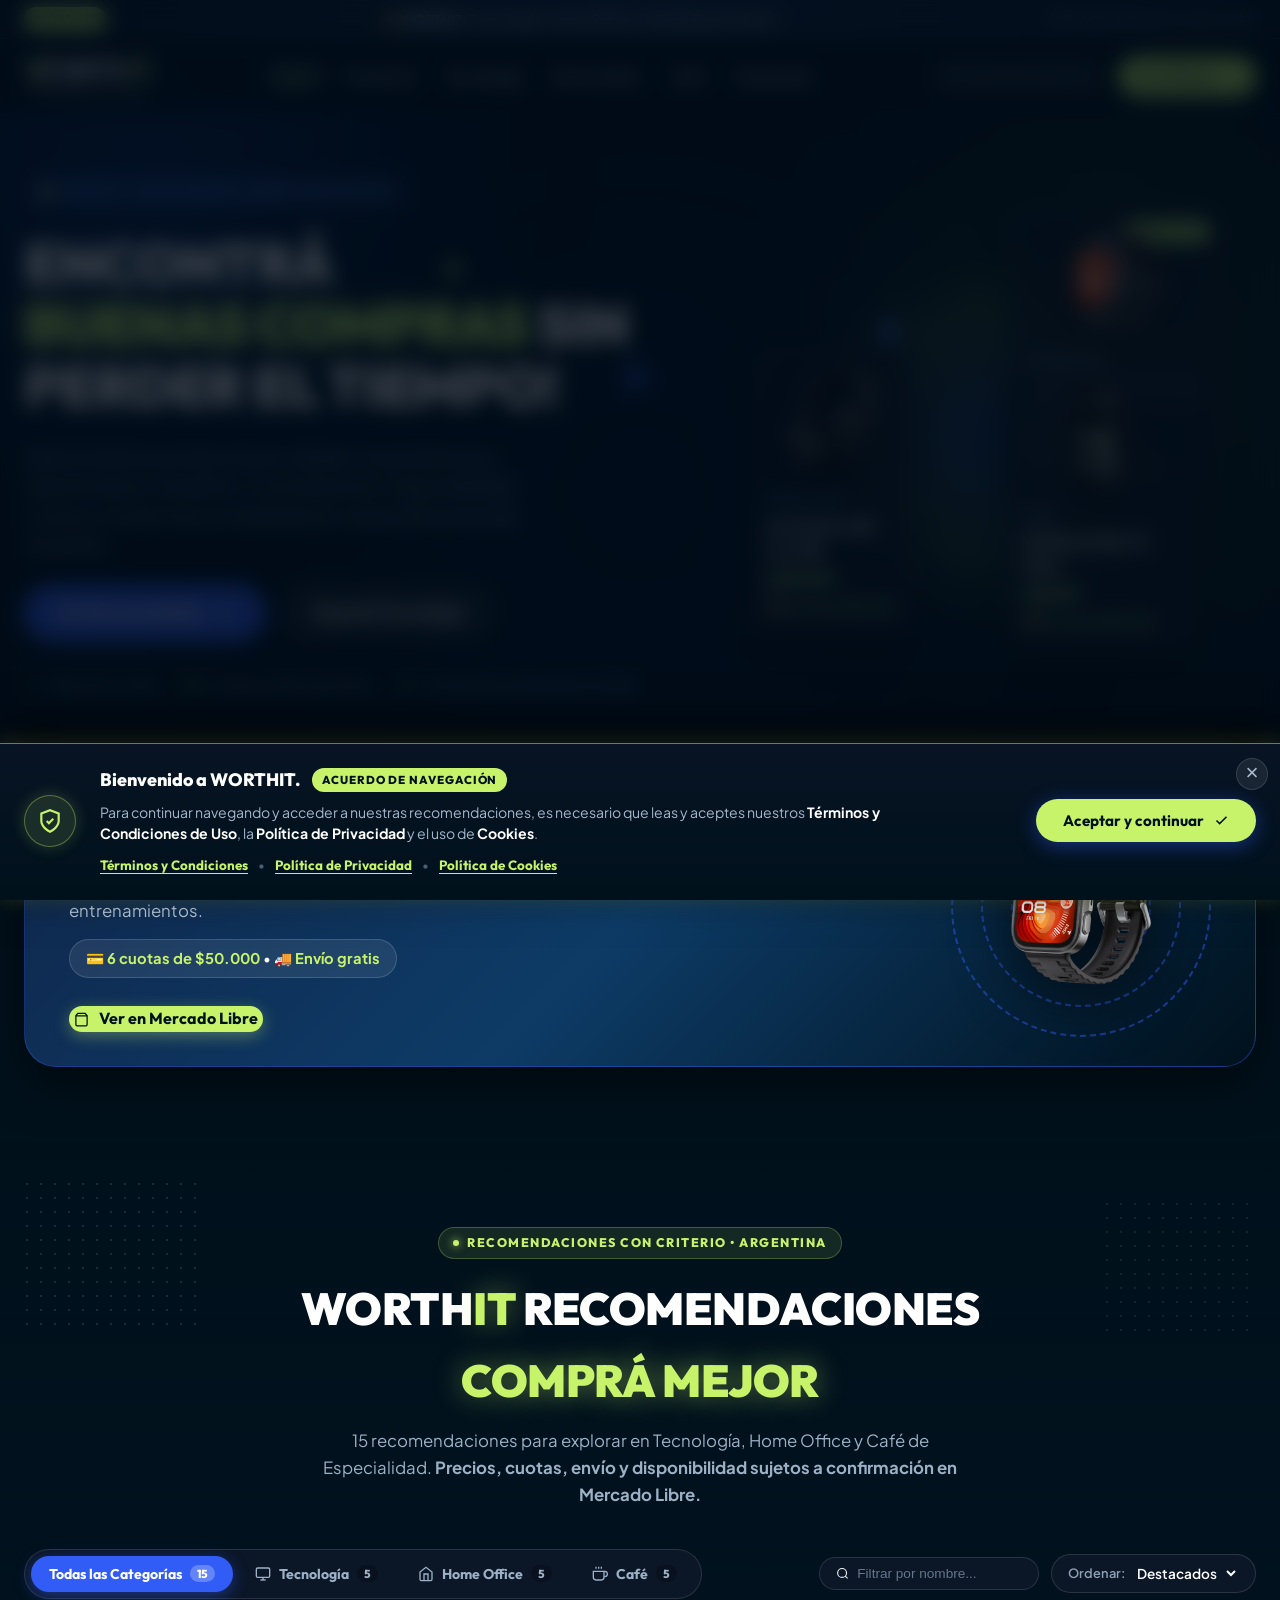
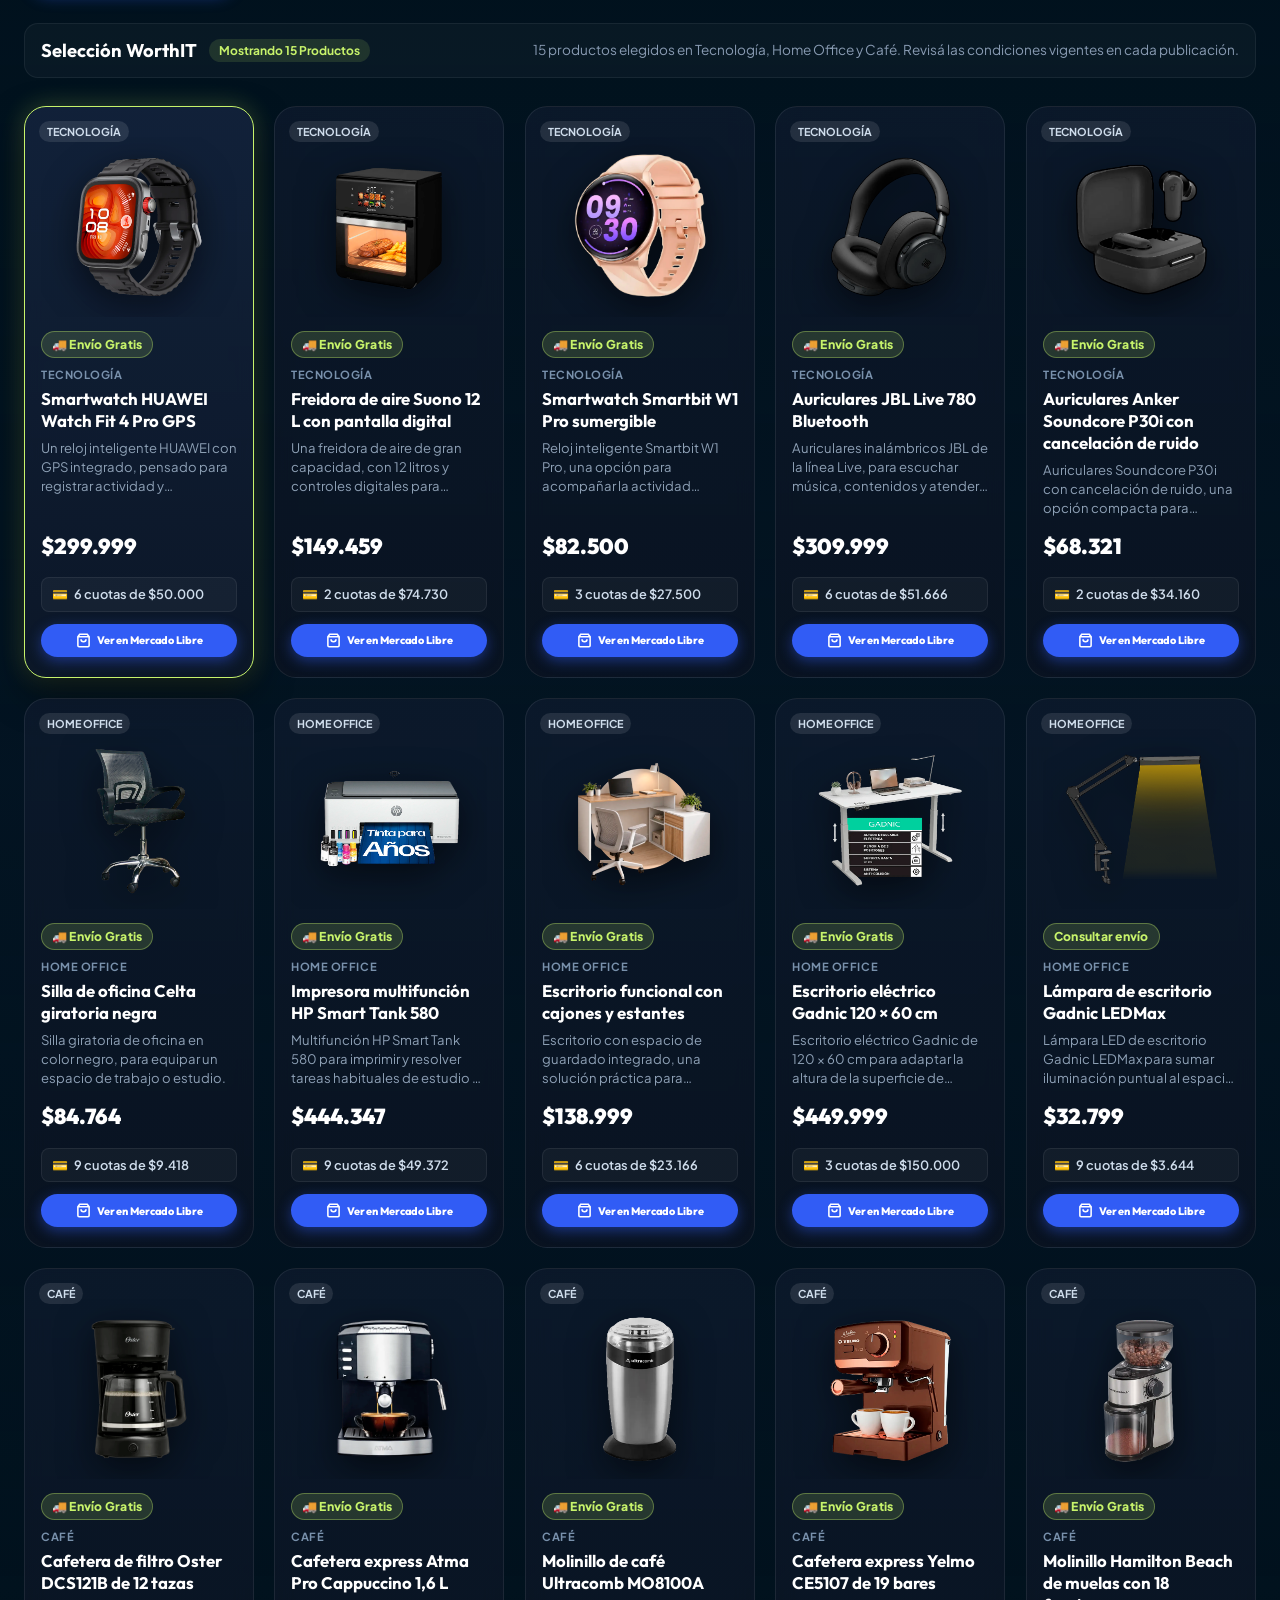
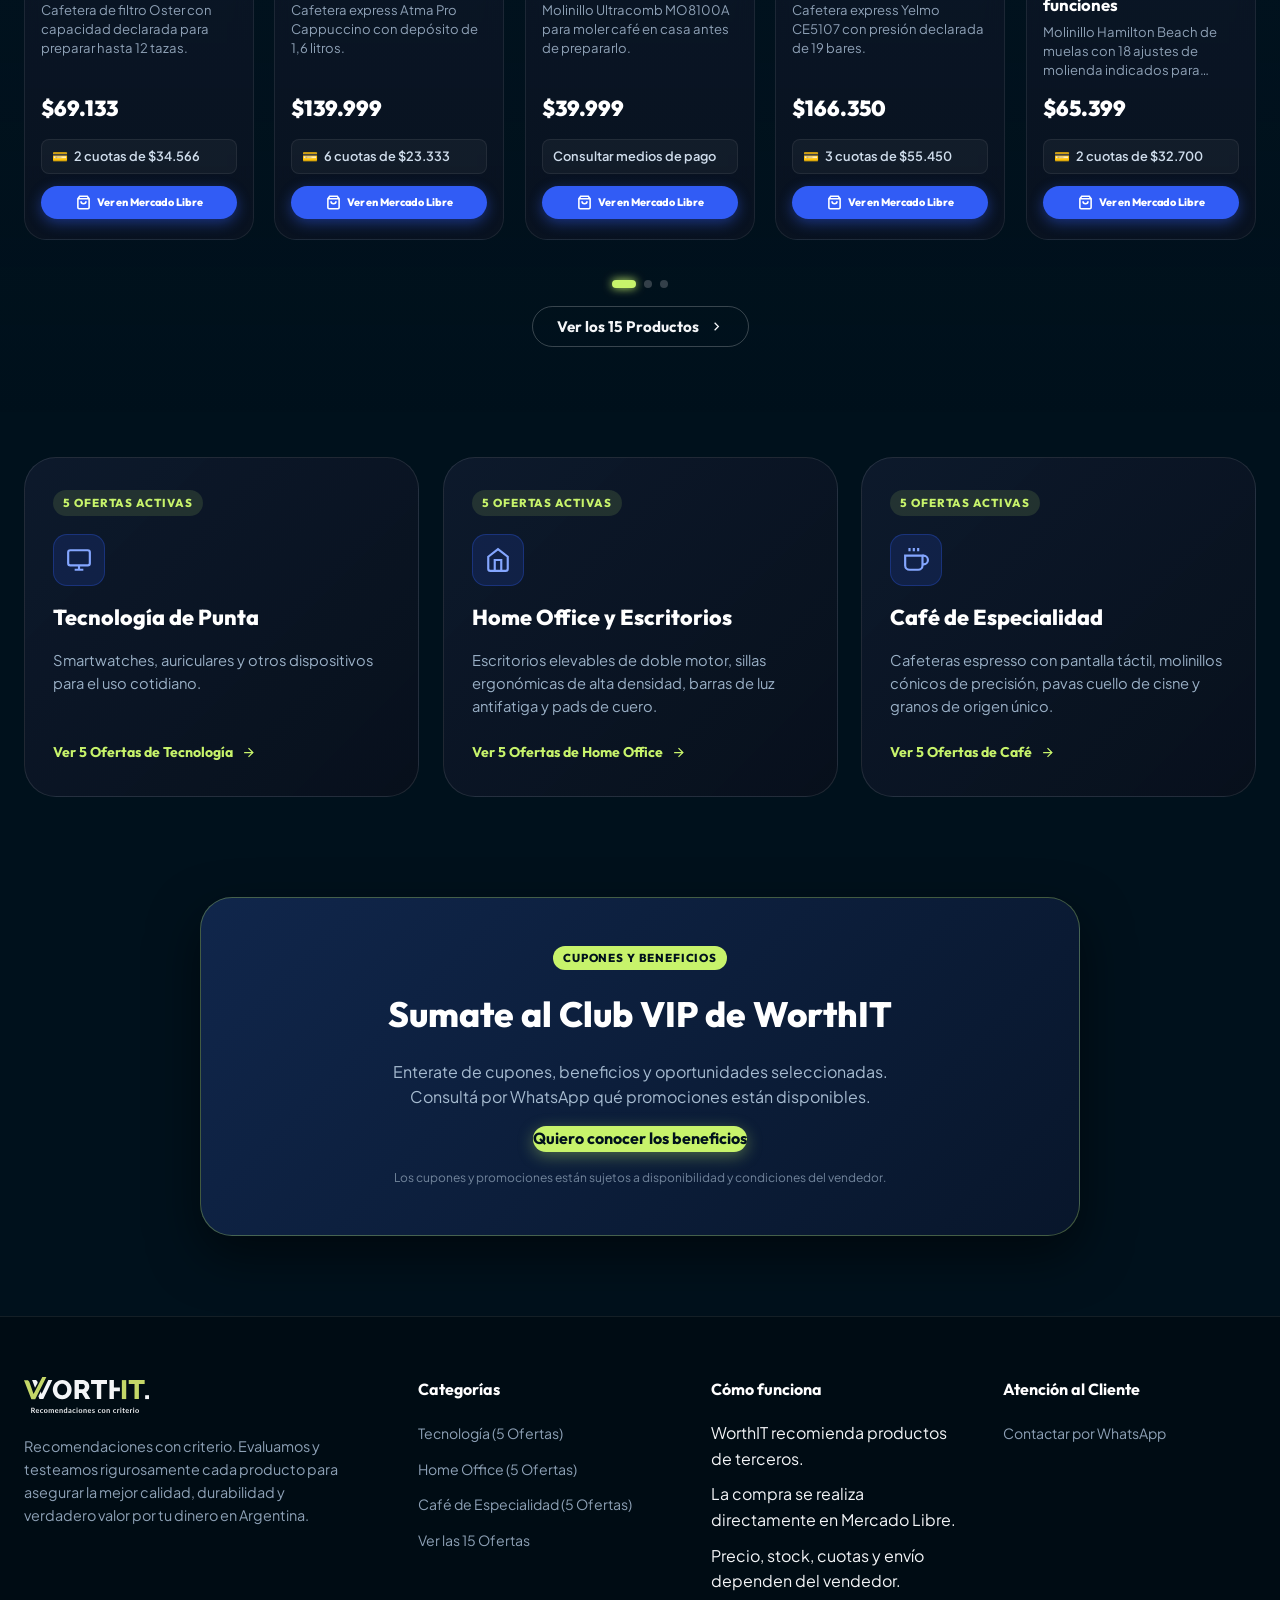
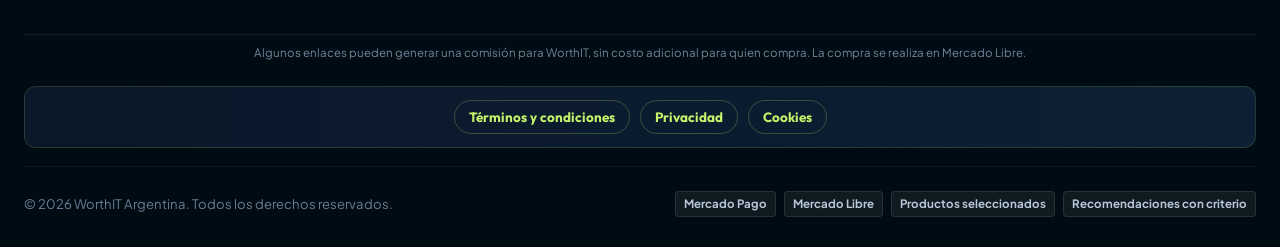
==== index.html @ 8f37bd67 "Target How it works footer column" ====
<!DOCTYPE html>
<html lang="es-AR">
<head>
  <meta charset="UTF-8">
  <meta name="viewport" content="width=device-width, initial-scale=1.0">
  <title>WorthIT | Recomendaciones con criterio</title>
  <meta name="description" content="Descubrí recomendaciones de productos en Tecnología, Home Office y Café de Especialidad. Selección de productos y acceso directo a las publicaciones de Mercado Libre.">
  <link rel="icon" type="image/svg+xml" href="logo-worthit.svg">
  <!-- Google Fonts: Outfit & Plus Jakarta Sans -->
  <link rel="preconnect" href="https://fonts.googleapis.com">
  <link rel="preconnect" href="https://fonts.gstatic.com" crossorigin>
  <link href="https://fonts.googleapis.com/css2?family=Outfit:wght@400;500;600;700;800;900&family=Plus+Jakarta+Sans:wght@400;500;600;700;800&display=swap" rel="stylesheet">
  <link rel="stylesheet" href="styles.css">
</head>
<body>

  <!-- Luces Ambientales y Grillas de Puntos -->
  <div class="ambient-glow glow-top-left"></div>
  <div class="ambient-glow glow-top-right"></div>
  <div class="ambient-glow glow-center"></div>

  <!-- Barra Superior de Anuncios -->
  <div class="top-announcement">
    <div class="container announcement-content">
      <span class="badge-accent">WORTHIT</span>
      <p class="announcement-text">
        ⚡ <strong>WORTHIT</strong> · Tecnología · Home Office · Café de Especialidad
      </p>
      <div class="announcement-code">
        Selección de productos destacados
      </div>
    </div>
  </div>

  <!-- Encabezado / Navegación -->
  <header class="site-header" id="siteHeader">
    <!-- Barra de progreso de lectura / scroll suave -->
    <div class="scroll-progress-bar" id="scrollProgressBar"></div>

    <div class="container header-container">
      <a href="#" class="brand-logo" aria-label="WorthIT Inicio">
        <img src="logo-worthit.svg" alt="Logo de WorthIT" class="logo-img">
      </a>

      <nav class="main-nav" aria-label="Navegación principal">
        <ul class="nav-links">
          <li><a href="#hero" class="nav-link active">Inicio</a></li>
          <li><a href="#deals" class="nav-link">Productos</a></li>
          <li><a href="#deals" data-filter="technology" class="nav-link">Tecnología</a></li>
          <li><a href="#deals" data-filter="home-office" class="nav-link">Home Office</a></li>
          <li><a href="#deals" data-filter="coffee" class="nav-link">Café</a></li>
          <li><a href="#spotlight" class="nav-link">Destacado</a></li>
        </ul>
      </nav>

      <div class="header-actions">
        <!-- Buscador Rápido -->
        <div class="search-box-mini">
          <svg class="icon" viewBox="0 0 24 24" fill="none" stroke="currentColor" stroke-width="2">
            <circle cx="11" cy="11" r="8"></circle>
            <line x1="21" y1="21" x2="16.65" y2="16.65"></line>
          </svg>
          <input type="text" id="headerSearchInput" placeholder="Buscar productos..." aria-label="Buscar productos">
        </div>
<!-- CTA Ver Ofertas -->
        <a href="#deals" class="btn btn-accent btn-sm">
          <span>Ver Ofertas</span>
          <svg class="icon-sm" viewBox="0 0 24 24" fill="none" stroke="currentColor" stroke-width="2.5">
            <polyline points="9 18 15 12 9 6"></polyline>
          </svg>
        </a>

        <!-- Botón Menú Móvil -->
        <button class="mobile-toggle" id="mobileToggle" aria-label="Abrir menú de navegación">
          <span></span>
          <span></span>
          <span></span>
        </button>
      </div>
    </div>
  </header>

  <!-- Menú Lateral Móvil -->
  <div class="mobile-menu-overlay" id="mobileMenuOverlay"></div>
  <div class="mobile-menu-drawer" id="mobileMenuDrawer">
    <div class="drawer-header">
      <img src="logo-worthit.svg" alt="Logo de WorthIT" style="height: 28px;">
      <button class="drawer-close" id="mobileCloseBtn" aria-label="Cerrar menú">&times;</button>
    </div>
    <ul class="mobile-nav-links">
      <li><a href="#hero" class="mobile-link">Inicio</a></li>
      <li><a href="#deals" class="mobile-link" data-filter="all">Selección WorthIT (15)</a></li>
      <li><a href="#deals" class="mobile-link" data-filter="technology">Tecnología</a></li>
      <li><a href="#deals" class="mobile-link" data-filter="home-office">Home Office</a></li>
      <li><a href="#deals" class="mobile-link" data-filter="coffee">Café de Especialidad</a></li>
      <li><a href="#spotlight" class="mobile-link">Producto destacado</a></li>
    </ul>
    <div class="mobile-menu-footer">
      <a href="#deals" class="btn btn-primary btn-block">Ver productos</a>
    </div>
  </div>

  <main>
    <!-- SECCIÓN HERO (Inspirada en Referencia 1) -->
    <section class="hero-section" id="hero">
      <!-- Elementos Decorativos -->
      <div class="dot-matrix dot-matrix-tl"></div>
      <div class="dot-matrix dot-matrix-tr"></div>
      <div class="floating-triangle triangle-pink"></div>
      <div class="floating-triangle triangle-cyan"></div>
      <div class="floating-orb orb-1"></div>
      <div class="floating-orb orb-2"></div>
      <div class="floating-orb orb-3"></div>

      <div class="container hero-container">
        <!-- Columna de Texto y Contador -->
        <div class="hero-content">
          <div class="hero-badge">
            <span class="pulse-dot"></span>
            <span>WORTHIT • RECOMENDACIONES CON CRITERIO</span>
          </div>

          <h1 class="hero-title">
            ENCONTRÁ<br>
            <span class="highlight-accent">BUENAS COMPRAS</span> SIN<br>
            PERDER EL TIEMPO!
          </h1>

          <p class="hero-subtitle">
            Seleccionamos productos por utilidad, características y relación precio-beneficio. Consultá precio, disponibilidad, cuotas y condiciones actualizadas en cada publicación del vendedor.
          </p>

          <!--
            CUENTA REGRESIVA PROMOCIONAL REUTILIZABLE.
            Queda desactivada por defecto. Para una próxima campaña, configurar
            PROMO_COUNTDOWN en script.js con enabled: true y endsAt: "AAAA-MM-DDTHH:MM:SS".
            El contador se mostrará automáticamente; no usar fechas ficticias ni campañas vencidas.
          -->
          <div class="countdown-wrapper" id="promoCountdown" hidden>
            <div class="countdown-header">
              <svg class="icon-sm" viewBox="0 0 24 24" fill="none" stroke="currentColor" stroke-width="2">
                <circle cx="12" cy="12" r="10"></circle>
                <polyline points="12 6 12 12 16 14"></polyline>
              </svg>
              <span id="countdownHeading">EL EVENTO TERMINA EN:</span>
            </div>
            <div class="countdown-timer" id="countdownTimer">
              <div class="countdown-block"><div class="countdown-card"><span class="countdown-num" id="timerDays">00</span><div class="card-split"></div></div><span class="countdown-label">DÍAS</span></div>
              <div class="countdown-block"><div class="countdown-card"><span class="countdown-num" id="timerHours">00</span><div class="card-split"></div></div><span class="countdown-label">HORAS</span></div>
              <div class="countdown-block"><div class="countdown-card"><span class="countdown-num" id="timerMinutes">00</span><div class="card-split"></div></div><span class="countdown-label">MINUTOS</span></div>
              <div class="countdown-block"><div class="countdown-card"><span class="countdown-num" id="timerSeconds">00</span><div class="card-split"></div></div><span class="countdown-label">SEGUNDOS</span></div>
            </div>
            <p class="countdown-expired-message" id="countdownExpired" hidden>¡Esta promoción ha finalizado!</p>
          </div>

          <!-- Botones de Acción -->
          <div class="hero-buttons">
            <a href="#deals" class="btn btn-primary btn-lg">
              <span>Ver Recomendados</span>
              <svg class="icon" viewBox="0 0 24 24" fill="none" stroke="currentColor" stroke-width="2">
                <line x1="5" y1="12" x2="19" y2="12"></line>
                <polyline points="12 5 19 12 12 19"></polyline>
              </svg>
            </a>
            <a href="#deals" data-filter="technology" class="btn btn-glass btn-lg">
              <span>Especial Tecnología</span>
            </a>
          </div>

          <!-- Sellos de Confianza -->
          <div class="hero-trust">
            <div class="trust-item">
              <svg class="icon-sm text-accent" viewBox="0 0 24 24" fill="none" stroke="currentColor" stroke-width="2">
                <polyline points="20 6 9 17 4 12"></polyline>
              </svg>
              <span>Selección curada</span>
            </div>
            <div class="trust-item">
              <svg class="icon-sm text-accent" viewBox="0 0 24 24" fill="none" stroke="currentColor" stroke-width="2">
                <rect x="1" y="3" width="15" height="13"></rect>
                <polygon points="16 8 20 8 23 11 23 16 16 16 16 8"></polygon>
                <circle cx="5.5" cy="18.5" r="2.5"></circle>
                <circle cx="18.5" cy="18.5" r="2.5"></circle>
              </svg>
              <span>Compra en Mercado Libre</span>
            </div>
            <div class="trust-item">
              <svg class="icon-sm text-accent" viewBox="0 0 24 24" fill="none" stroke="currentColor" stroke-width="2">
                <path d="M12 22s8-4 8-10V5l-8-3-8 3v7c0 6 8 10 8 10z"></path>
              </svg>
              <span>Condiciones verificadas en origen</span>
            </div>
          </div>
        </div>

        <!-- Productos reales del catálogo en composición flotante -->
        <div class="hero-showcase" aria-label="Productos recomendados WorthIT">
          <div class="showcase-glow-circle"></div>

          <a class="floating-card card-vr" href="https://meli.la/13CTiHx" target="_blank" rel="sponsored nofollow noopener noreferrer" aria-label="Ver Smartwatch HUAWEI Watch Fit 4 Pro GPS en Mercado Libre">
            <div class="floating-badge">DESTACADO</div>
            <div class="card-img-wrap"><img src="images/products/smartwatch2.png" alt="Smartwatch HUAWEI Watch Fit 4 Pro GPS" loading="lazy"></div>
            <div class="floating-info">
              <span class="floating-cat">Tecnología</span>
              <h4 class="floating-name">HUAWEI Watch Fit 4 Pro GPS</h4>
              <div class="floating-price"><span class="price-new">$299.999</span></div>
              <span class="hero-free-shipping">💳 6 cuotas de $50.000</span>
            </div>
          </a>

          <a class="floating-card card-phone" href="https://meli.la/2bgiQ1i" target="_blank" rel="sponsored nofollow noopener noreferrer" aria-label="Ver Auriculares JBL Live 780 Bluetooth en Mercado Libre">
            <div class="card-img-wrap"><img src="images/products/headphones-jbl.png" alt="Auriculares JBL Live 780 Bluetooth" loading="lazy"></div>
            <div class="floating-info">
              <span class="floating-cat">Tecnología</span>
              <h4 class="floating-name">Auriculares JBL Live 780</h4>
              <div class="floating-price"><span class="price-new">$309.999</span></div>
              <span class="hero-free-shipping">💳 6 cuotas de $51.666</span>
            </div>
          </a>

          <a class="floating-card card-audio" href="https://meli.la/2yB92ov" target="_blank" rel="sponsored nofollow noopener noreferrer" aria-label="Ver Cafetera de filtro Oster de 12 tazas en Mercado Libre">
            <div class="card-img-wrap"><img src="images/products/coffee.png" alt="Cafetera de filtro Oster de 12 tazas" loading="lazy"></div>
            <div class="floating-info">
              <span class="floating-cat">Café</span>
              <h4 class="floating-name">Cafetera Oster 12 tazas</h4>
              <div class="floating-price"><span class="price-new">$69.133</span></div>
              <span class="hero-free-shipping">💳 2 cuotas de $34.566</span>
            </div>
          </a>
        </div>
      </div>

      <!-- BANNER DESTACADO DEL DÍA (Referencia 1) -->
      <div class="container hero-spotlight-container" id="spotlight">
        <div class="spotlight-banner fade-in-scroll">
          <div class="spotlight-left">
            <span class="spotlight-pill">DESTACADO DEL DÍA</span>
            <h3 class="spotlight-title">Smartwatch HUAWEI Watch Fit 4 Pro GPS</h3>
            <p class="spotlight-subtitle">GPS integrado para registrar recorridos y acompañar tus entrenamientos.</p>
            <div class="spotlight-installments-pill">
              💳 <strong>6 cuotas de $50.000</strong> • 🚚 <strong>Envío gratis</strong>
            </div>
            <div class="spotlight-cta">
              <a href="https://meli.la/13CTiHx" class="btn btn-accent btn-buy-spotlight" data-product-id="BV92HN-NCEV" target="_blank" rel="sponsored nofollow noopener noreferrer">
                <svg class="icon-sm" viewBox="0 0 24 24" fill="none" stroke="currentColor" stroke-width="2" style="margin-left: 5px;">
                  <path d="M6 2L3 6v14a2 2 0 0 0 2 2h14a2 2 0 0 0 2-2V6l-3-4z"></path>
                  <line x1="3" y1="6" x2="21" y2="6"></line>
                </svg>
                <span style="padding-right: 5px;">Ver en Mercado Libre</span>
              </a>
            </div>
          </div>
          <div class="spotlight-right">
            <div class="sound-wave wave-1"></div>
            <div class="sound-wave wave-2"></div>
            <div class="sound-wave wave-3"></div>
            <img src="images/products/smartwatch2.png" alt="Smartwatch HUAWEI Watch Fit 4 Pro GPS" class="spotlight-speaker-img">
          </div>
        </div>
      </div>
    </section>

    <!-- CATÁLOGO DE PRODUCTOS (Inspirado en Referencia 2) -->
    <section class="deals-section" id="deals">
      <div class="dot-matrix dot-matrix-deals-left"></div>
      <div class="dot-matrix dot-matrix-deals-right"></div>

      <div class="container">
        <!-- Encabezado de Sección -->
        <div class="section-header text-center fade-in-scroll">
          <div class="section-tag">
            <span class="tag-glow"></span>
            RECOMENDACIONES CON CRITERIO • ARGENTINA
          </div>
          <h2 class="section-title">
            WORTH<span class="highlight-accent">IT</span> RECOMENDACIONES<br>
            <span class="highlight-accent">COMPRÁ MEJOR</span>
          </h2>
          <p class="section-desc">
            15 recomendaciones para explorar en Tecnología, Home Office y Café de Especialidad. <strong>Precios, cuotas, envío y disponibilidad sujetos a confirmación en Mercado Libre.</strong>
          </p>
        </div>

        <!-- Pestañas de Categoría y Controles de Filtro -->
        <div class="deals-controls-bar">
          <div class="category-tabs" id="categoryTabs" role="tablist">
            <button class="tab-btn active" data-category="all" role="tab" aria-selected="true">
              <span>Todas las Categorías</span>
              <span class="tab-count">15</span>
            </button>
            <button class="tab-btn" data-category="technology" role="tab" aria-selected="false">
              <svg class="tab-icon" viewBox="0 0 24 24" fill="none" stroke="currentColor" stroke-width="2">
                <rect x="2" y="3" width="20" height="14" rx="2" ry="2"></rect>
                <line x1="8" y1="21" x2="16" y2="21"></line>
                <line x1="12" y1="17" x2="12" y2="21"></line>
              </svg>
              <span>Tecnología</span>
              <span class="tab-count">5</span>
            </button>
            <button class="tab-btn" data-category="home-office" role="tab" aria-selected="false">
              <svg class="tab-icon" viewBox="0 0 24 24" fill="none" stroke="currentColor" stroke-width="2">
                <path d="M3 9l9-7 9 7v11a2 2 0 0 1-2 2H5a2 2 0 0 1-2-2z"></path>
                <polyline points="9 22 9 12 15 12 15 22"></polyline>
              </svg>
              <span>Home Office</span>
              <span class="tab-count">5</span>
            </button>
            <button class="tab-btn" data-category="coffee" role="tab" aria-selected="false">
              <svg class="tab-icon" viewBox="0 0 24 24" fill="none" stroke="currentColor" stroke-width="2">
                <path d="M18 8h1a4 4 0 0 1 0 8h-1"></path>
                <path d="M2 8h16v9a4 4 0 0 1-4 4H6a4 4 0 0 1-4-4V8z"></path>
                <line x1="6" y1="1" x2="6" y2="4"></line>
                <line x1="10" y1="1" x2="10" y2="4"></line>
                <line x1="14" y1="1" x2="14" y2="4"></line>
              </svg>
              <span>Café</span>
              <span class="tab-count">5</span>
            </button>
          </div>

          <!-- Buscador y Ordenador -->
          <div class="filter-tools">
            <div class="search-input-wrap">
              <svg class="icon-sm" viewBox="0 0 24 24" fill="none" stroke="currentColor" stroke-width="2">
                <circle cx="11" cy="11" r="8"></circle>
                <line x1="21" y1="21" x2="16.65" y2="16.65"></line>
              </svg>
              <input type="text" id="productFilterInput" placeholder="Filtrar por nombre..." aria-label="Filtrar productos">
              <button class="clear-search-btn" id="clearSearchBtn" title="Limpiar búsqueda">&times;</button>
            </div>

            <div class="sort-wrap">
              <label for="sortSelect">Ordenar:</label>
              <select id="sortSelect" aria-label="Ordenar productos">
                <option value="featured">Destacados</option>
                <option value="discount">Destacados</option>
                <option value="price-asc">Menor Precio</option>
                <option value="price-desc">Mayor Precio</option>
              </select>
            </div>
          </div>
        </div>

        <!-- Subencabezado de Categoría Activa -->
        <div class="active-category-header" id="activeCategoryHeader">
          <div class="cat-title-group">
            <h3 id="currentCategoryTitle">Selección WorthIT</h3>
            <span class="cat-counter" id="currentCategoryCount">Mostrando 15 Productos</span>
          </div>
          <div class="cat-subtitle" id="currentCategoryDesc">
            15 productos elegidos en Tecnología, Home Office y Café. Revisá las condiciones vigentes en cada publicación.
          </div>
        </div>

        <!-- GRILLA DE 15 PRODUCTOS -->
        <div class="products-grid" id="productsGrid">
          <!-- Inyectado dinámicamente con script.js -->
        </div>

        <!-- Mensaje sin resultados -->
        <div class="no-results" id="noResultsMsg" style="display: none;">
          <svg class="icon-lg text-accent" viewBox="0 0 24 24" fill="none" stroke="currentColor" stroke-width="1.5">
            <circle cx="11" cy="11" r="8"></circle>
            <line x1="21" y1="21" x2="16.65" y2="16.65"></line>
            <line x1="8" y1="11" x2="14" y2="11"></line>
          </svg>
          <h3>No se encontraron productos coincidentes</h3>
          <p>Probá buscando con otros términos o restablecé los filtros.</p>
          <button class="btn btn-primary" id="resetFiltersBtn">Restablecer filtros</button>
        </div>

        <!-- Paginación / Botón Ver Todos (Referencia 2) -->
        <div class="deals-footer-bar">
          <div class="pagination-dots" id="paginationDots">
            <span class="dot active"></span>
            <span class="dot"></span>
            <span class="dot"></span>
          </div>

          <button class="btn btn-outline-pill" id="showAllBtn">
            <span>Ver los 15 Productos</span>
            <svg class="icon-sm" viewBox="0 0 24 24" fill="none" stroke="currentColor" stroke-width="2">
              <polyline points="9 18 15 12 9 6"></polyline>
            </svg>
          </button>
        </div>
      </div>
    </section>

    <!-- TRÍO DE CATEGORÍAS DESTACADAS -->
    <section class="category-showcase-section">
      <div class="container">
        <div class="category-cards-trio">
          <!-- Tarjeta 1: Tecnología -->
          <div class="category-feature-card fade-in-scroll stagger-1" data-cat-target="technology">
            <div class="cat-feature-badge">5 OFERTAS ACTIVAS</div>
            <div class="cat-feature-icon">
              <svg viewBox="0 0 24 24" fill="none" stroke="currentColor" stroke-width="2">
                <rect x="2" y="3" width="20" height="14" rx="2" ry="2"></rect>
                <line x1="8" y1="21" x2="16" y2="21"></line>
                <line x1="12" y1="17" x2="12" y2="21"></line>
              </svg>
            </div>
            <h3>Tecnología de Punta</h3>
            <p>Smartwatches, auriculares y otros dispositivos para el uso cotidiano.</p>
            <span class="cat-feature-link">
              <span>Ver 5 Ofertas de Tecnología</span>
              <svg class="icon-sm" viewBox="0 0 24 24" fill="none" stroke="currentColor" stroke-width="2">
                <line x1="5" y1="12" x2="19" y2="12"></line>
                <polyline points="12 5 19 12 12 19"></polyline>
              </svg>
            </span>
          </div>

          <!-- Tarjeta 2: Home Office -->
          <div class="category-feature-card fade-in-scroll stagger-2" data-cat-target="home-office">
            <div class="cat-feature-badge">5 OFERTAS ACTIVAS</div>
            <div class="cat-feature-icon">
              <svg viewBox="0 0 24 24" fill="none" stroke="currentColor" stroke-width="2">
                <path d="M3 9l9-7 9 7v11a2 2 0 0 1-2 2H5a2 2 0 0 1-2-2z"></path>
                <polyline points="9 22 9 12 15 12 15 22"></polyline>
              </svg>
            </div>
            <h3>Home Office y Escritorios</h3>
            <p>Escritorios elevables de doble motor, sillas ergonómicas de alta densidad, barras de luz antifatiga y pads de cuero.</p>
            <span class="cat-feature-link">
              <span>Ver 5 Ofertas de Home Office</span>
              <svg class="icon-sm" viewBox="0 0 24 24" fill="none" stroke="currentColor" stroke-width="2">
                <line x1="5" y1="12" x2="19" y2="12"></line>
                <polyline points="12 5 19 12 12 19"></polyline>
              </svg>
            </span>
          </div>

          <!-- Tarjeta 3: Café -->
          <div class="category-feature-card fade-in-scroll stagger-3" data-cat-target="coffee">
            <div class="cat-feature-badge">5 OFERTAS ACTIVAS</div>
            <div class="cat-feature-icon">
              <svg viewBox="0 0 24 24" fill="none" stroke="currentColor" stroke-width="2">
                <path d="M18 8h1a4 4 0 0 1 0 8h-1"></path>
                <path d="M2 8h16v9a4 4 0 0 1-4 4H6a4 4 0 0 1-4-4V8z"></path>
                <line x1="6" y1="1" x2="6" y2="4"></line>
                <line x1="10" y1="1" x2="10" y2="4"></line>
                <line x1="14" y1="1" x2="14" y2="4"></line>
              </svg>
            </div>
            <h3>Café de Especialidad</h3>
            <p>Cafeteras espresso con pantalla táctil, molinillos cónicos de precisión, pavas cuello de cisne y granos de origen único.</p>
            <span class="cat-feature-link">
              <span>Ver 5 Ofertas de Café</span>
              <svg class="icon-sm" viewBox="0 0 24 24" fill="none" stroke="currentColor" stroke-width="2">
                <line x1="5" y1="12" x2="19" y2="12"></line>
                <polyline points="12 5 19 12 12 19"></polyline>
              </svg>
            </span>
          </div>
        </div>
      </div>
    </section>

    <!-- NEWSLETTER Y CUPÓN VIP -->
    <section class="newsletter-section">
      <div class="container">
        <div class="newsletter-box fade-in-scroll">
          <div class="newsletter-content">
            <span class="badge-accent">CUPONES Y BENEFICIOS</span>
            <h2>Sumate al Club VIP de WorthIT</h2>
            <p>Enterate de cupones, beneficios y oportunidades seleccionadas. Consultá por WhatsApp qué promociones están disponibles.</p>
            <a class="btn btn-accent" href="https://wa.me/5492234565003?text=Hola%2C%20quiero%20consultar%20por%20cupones%20y%20beneficios%20de%20WorthIT" target="_blank" rel="noopener noreferrer">Quiero conocer los beneficios</a>
            <span class="form-disclaimer">Los cupones y promociones están sujetos a disponibilidad y condiciones del vendedor.</span>
          </div>
        </div>
      </div>
    </section>
  </main>

  <!-- PIE DE PÁGINA -->
  <footer class="site-footer">
    <div class="container">
      <div class="footer-top">
        <div class="footer-brand-col">
          <a href="#" class="footer-logo">
            <img src="logo-worthit.svg" alt="Logo de WorthIT">
          </a>
          <p class="footer-bio">
            Recomendaciones con criterio. Evaluamos y testeamos rigurosamente cada producto para asegurar la mejor calidad, durabilidad y verdadero valor por tu dinero en Argentina.
          </p>
          <div class="footer-socials">
          </div>
        </div>

        <div class="footer-col">
          <h4>Categorías</h4>
          <ul>
            <li><a href="#deals" data-filter="technology">Tecnología (5 Ofertas)</a></li>
            <li><a href="#deals" data-filter="home-office">Home Office (5 Ofertas)</a></li>
            <li><a href="#deals" data-filter="coffee">Café de Especialidad (5 Ofertas)</a></li>
            <li><a href="#deals" data-filter="all">Ver las 15 Ofertas</a></li>
          </ul>
        </div>

        <div class="footer-col footer-how-it-works">
          <h4>Cómo funciona</h4>
          <ul>
            <li>WorthIT recomienda productos de terceros.</li>
            <li>La compra se realiza directamente en Mercado Libre.</li>
            <li>Precio, stock, cuotas y envío dependen del vendedor.</li>
          </ul>
        </div>
        <div class="footer-col">
          <h4>Atención al Cliente</h4>
          <ul>
            <li><a href="https://wa.me/5492234565003" target="_blank" rel="noopener noreferrer">Contactar por WhatsApp</a></li>
          </ul>
        </div>
      </div>

      <p class="footer-disclosure">Algunos enlaces pueden generar una comisión para WorthIT, sin costo adicional para quien compra. La compra se realiza en Mercado Libre.</p>
      <nav class="footer-legal-nav" aria-label="Información legal">
        <button type="button" data-open-legal="terms">Términos y condiciones</button>
        <button type="button" data-open-legal="privacy">Privacidad</button>
        <button type="button" data-open-legal="cookies">Cookies</button>
      </nav>
      <div class="footer-bottom">
        <p>&copy; 2026 WorthIT Argentina. Todos los derechos reservados.</p>
        <div class="payment-methods">
          <span class="pay-badge">Mercado Pago</span>
          <span class="pay-badge">Mercado Libre</span>
          <span class="pay-badge">Productos seleccionados</span>
          <span class="pay-badge">Recomendaciones con criterio</span>
          
        </div>
      </div>
    </div>
  </footer>

  <!-- MODAL DE VISTA RÁPIDA -->
  <div class="modal-overlay" id="quickViewModal">
    <div class="modal-container">
      <button class="modal-close" id="modalCloseBtn" aria-label="Cerrar ventana">&times;</button>
      <div class="modal-body" id="modalBody">
        <!-- Generado dinámicamente con JS -->
      </div>
    </div>
  </div>


  <!-- BOTÓN FLOTANTE DE WHATSAPP (+54 9 223 456-5003) -->
  <aside class="whatsapp-float-container" aria-label="Contacto por WhatsApp">
    <div class="whatsapp-tooltip" id="whatsappTooltip">
      <span class="tooltip-status"></span>
      <span>¿Tenés dudas sobre las ofertas? <strong>¡Escribinos por WhatsApp!</strong></span>
    </div>
    <a href="https://wa.me/5492234565003?text=%C2%A1Hola!%20Vengo%20de%20la%20tienda%20WorthIT%20y%20quiero%20consultar%20por%20las%20ofertas%20del%20Hot%20Sale" 
       target="_blank" 
       rel="noopener noreferrer" 
       class="whatsapp-float-btn" 
       aria-label="Chatear con soporte de WorthIT por WhatsApp al +54 9 223 456-5003">
      <div class="whatsapp-pulse"></div>
      <svg class="whatsapp-icon" viewBox="0 0 24 24" fill="currentColor">
        <path d="M.057 24l1.687-6.163c-1.041-1.804-1.588-3.849-1.587-5.946.003-6.556 5.338-11.891 11.893-11.891 3.181.001 6.167 1.24 8.413 3.488 2.245 2.248 3.481 5.236 3.48 8.414-.003 6.557-5.338 11.892-11.893 11.892-1.99-.001-3.951-.5-5.688-1.448l-6.305 1.654zm6.597-3.807c1.676.995 3.276 1.591 5.392 1.592 5.448 0 9.886-4.434 9.889-9.885.002-5.462-4.415-9.89-9.881-9.892-5.452 0-9.887 4.434-9.889 9.884-.001 2.225.651 3.891 1.746 5.634l-.999 3.648 3.742-.981zm11.387-5.464c-.074-.124-.272-.198-.57-.347-.297-.149-1.758-.868-2.031-.967-.272-.099-.47-.149-.669.149-.198.297-.768.967-.941 1.165-.173.198-.347.223-.644.074-.297-.149-1.255-.462-2.39-1.475-.883-.788-1.48-1.761-1.653-2.059-.173-.297-.018-.458.13-.606.134-.133.297-.347.446-.521.151-.172.2-.296.3-.495.099-.198.05-.372-.025-.521-.075-.148-.669-1.611-.916-2.206-.242-.579-.487-.501-.669-.51l-.57-.01c-.198 0-.52.074-.792.372s-1.04 1.016-1.04 2.479 1.065 2.876 1.213 3.074c.149.198 2.095 3.2 5.076 4.487.709.306 1.263.489 1.694.626.712.226 1.36.194 1.872.118.571-.085 1.758-.719 2.006-1.413.248-.695.248-1.29.173-1.414z"/>
      </svg>
      <span class="whatsapp-badge-active"></span>
    </a>
  </aside>

  <div class="consent-blocking-overlay" id="consentOverlay" aria-hidden="true"></div>

  <!-- Banner inferior de consentimiento legal bloqueante -->
  <aside class="consent-bottom-banner" id="consentBanner" role="dialog" aria-modal="true" aria-live="polite" aria-label="Acuerdo de navegación">
    <div class="container consent-container">
      <button class="consent-close-btn" id="consentCloseAttemptBtn" type="button" aria-label="El consentimiento es necesario para continuar" title="Aceptar es requerido para continuar">&times;</button>
      <div class="consent-content-grid">
        <div class="consent-shield-icon" aria-hidden="true">
          <svg viewBox="0 0 24 24" fill="none" stroke="currentColor" stroke-width="2">
            <path d="M12 22s8-4 8-10V5l-8-3-8 3v7c0 6 8 10 8 10z"></path>
            <polyline points="9 12 11 14 15 10"></polyline>
          </svg>
        </div>
        <div class="consent-text-col">
          <div class="consent-header-row">
            <h4 class="consent-title">Bienvenido a WORTHIT.</h4>
            <span class="badge-accent">ACUERDO DE NAVEGACIÓN</span>
          </div>
          <p class="consent-desc">
            Para continuar navegando y acceder a nuestras recomendaciones, es necesario que leas y aceptes nuestros
            <strong>Términos y Condiciones de Uso</strong>, la <strong>Política de Privacidad</strong> y el uso de <strong>Cookies</strong>.
          </p>
          <div class="consent-links-row">
            <a class="consent-legal-link" href="#" data-open-legal="terms">Términos y Condiciones</a>
            <span class="sep">•</span>
            <a class="consent-legal-link" href="#" data-open-legal="privacy">Política de Privacidad</a>
            <span class="sep">•</span>
            <a class="consent-legal-link" href="#" data-open-legal="cookies">Política de Cookies</a>
          </div>
        </div>
        <div class="consent-actions-col">
          <button class="btn btn-accent btn-block btn-accept-consent" id="btnAcceptConsent" type="button">
            <span>Aceptar y continuar</span>
            <svg class="icon-sm" viewBox="0 0 24 24" fill="none" stroke="currentColor" stroke-width="2.5">
              <polyline points="20 6 9 17 4 12"></polyline>
            </svg>
          </button>
        </div>
      </div>
    </div>
  </aside>

<!-- MODAL LECTOR DE DOCUMENTACIÓN LEGAL -->
  <div class="legal-modal-overlay" id="legalModalOverlay">
    <div class="legal-modal-container">
      <div class="legal-modal-header">
        <div class="legal-modal-title-group">
          <svg class="icon text-accent" viewBox="0 0 24 24" fill="none" stroke="currentColor" stroke-width="2">
            <path d="M14 2H6a2 2 0 0 0-2 2v16a2 2 0 0 0 2 2h12a2 2 0 0 0 2-2V8z"></path>
            <polyline points="14 2 14 8 20 8"></polyline>
            <line x1="16" y1="13" x2="8" y2="13"></line>
            <line x1="16" y1="17" x2="8" y2="17"></line>
          </svg>
          <h3>Centro Legal y Políticas — WORTHIT.</h3>
        </div>
        <button class="modal-close" id="legalModalCloseBtn" aria-label="Cerrar ventana legal">&times;</button>
      </div>

      <!-- Pestañas de Selección -->
      <div class="legal-tabs-bar" id="legalTabsBar">
        <button class="legal-tab-btn active" data-legal-tab="terms">1. T&eacute;rminos y Condiciones</button>
        <button class="legal-tab-btn" data-legal-tab="privacy">2. Pol&iacute;tica de Privacidad</button>
        <button class="legal-tab-btn" data-legal-tab="cookies">3. Pol&iacute;tica de Cookies</button>
      </div>

      <!-- Cuerpo Lector del Documento Legal -->
      <div class="legal-modal-content" id="legalModalContent">
        
        <!-- PESTAÑA 1: TÉRMINOS Y CONDICIONES -->
        <article class="legal-tab-pane active" id="pane-terms">
          <h1 class="legal-doc-title">T&Eacute;RMINOS Y CONDICIONES DE USO</h1>
          <span class="legal-doc-date">&Uacute;ltima actualizaci&oacute;n: 3 de noviembre de 2026</span>

          <h2>1. Identificaci&oacute;n</h2>
          <p>WORTHIT. (en adelante, &laquo;WORTHIT.&raquo;) es un proyecto digital dedicado a la selecci&oacute;n, an&aacute;lisis, comparaci&oacute;n y recomendaci&oacute;n de productos de tecnolog&iacute;a, hogar, cocina y otras categor&iacute;as de consumo.</p>
          <p>Titular o responsable del sitio: [NOMBRE Y APELLIDO / RAZ&Oacute;N SOCIAL].<br>
          CUIT: [CUIT].<br>
          Domicilio: [DOMICILIO LEGAL].<br>
          Correo electr&oacute;nico de contacto: [EMAIL].<br>
          Sitio web: [DOMINIO].</p>

          <h2>2. Aceptaci&oacute;n de los t&eacute;rminos</h2>
          <p>El acceso y la utilizaci&oacute;n de este sitio web implican el conocimiento de estos T&eacute;rminos y Condiciones. Si el usuario no est&aacute; de acuerdo con alguna de sus disposiciones, deber&aacute; abstenerse de utilizar el sitio.</p>

          <h2>3. Naturaleza del servicio</h2>
          <p>WORTHIT. es un medio digital independiente de recomendaciones y marketing de afiliados. Su actividad consiste en seleccionar, analizar, comparar y difundir informaci&oacute;n sobre productos comercializados por terceros, incluyendo enlaces que permiten acceder a las publicaciones de dichos productos en plataformas externas.</p>

          <h2>4. Enlaces de afiliados y publicidad</h2>
          <p>Algunos enlaces publicados en WORTHIT. son enlaces de afiliados. Esto significa que si un usuario accede a una plataforma y realiza una compra, WORTHIT. puede recibir una comisi&oacute;n sin costo adicional para el comprador.</p>

          <h2>5. Informaci&oacute;n sobre productos y ofertas</h2>
          <p>WORTHIT. procura ofrecer informaci&oacute;n clara y actualizada sobre precios, descuentos, cuotas y disponibilidad, los cuales pueden cambiar sin previo aviso por decisi&oacute;n del vendedor.</p>

          <h2>6. Proceso de compra y responsabilidad del vendedor</h2>
          <p>Las compras se realizan directamente en las plataformas comerciales externas a las que conducen los enlaces publicados. Cualquier reclamo, garant&iacute;a o devoluci&oacute;n debe gestionarse con el vendedor correspondiente.</p>

          <h2>7. Independencia de las plataformas externas</h2>
          <p>WORTHIT. no controla ni administra el funcionamiento o pol&iacute;ticas de sitios de terceros (como Mercado Libre y redes sociales).</p>

          <h2>8. Propiedad intelectual</h2>
          <p>Los contenidos originales publicados en WORTHIT. est&aacute;n protegidos por las normas de propiedad intelectual aplicables.</p>

          <h2>9. Uso adecuado del sitio</h2>
          <p>El usuario se compromete a utilizar el sitio de manera l&iacute;cita y abstenerse de realizar actividades fraudulentas.</p>

          <h2>10. Modificaciones</h2>
          <p>WORTHIT. podr&aacute; modificar estos t&eacute;rminos cuando resulte necesario indicando su fecha de actualizaci&oacute;n.</p>

          <h2>11. Legislaci&oacute;n aplicable</h2>
          <p>Estos t&eacute;rminos se interpretar&aacute;n conforme a las leyes de la Rep&uacute;blica Argentina.</p>

          <h2>12. Contacto</h2>
          <p>Para consultas relacionadas: [EMAIL] | [DOMINIO].</p>
        </article>

        <!-- PESTAÑA 2: POLÍTICA DE PRIVACIDAD -->
        <article class="legal-tab-pane" id="pane-privacy">
          <h1 class="legal-doc-title">POL&Iacute;TICA DE PRIVACIDAD</h1>
          <span class="legal-doc-date">&Uacute;ltima actualizaci&oacute;n: 3 de noviembre de 2026</span>

          <h2>1. Responsable del tratamiento</h2>
          <p>WORTHIT. Responsable: [NOMBRE Y APELLIDO / RAZ&Oacute;N SOCIAL], CUIT: [CUIT], Domicilio: [DOMICILIO LEGAL], Email: [EMAIL DE PRIVACIDAD].</p>

          <h2>2. Alcance de esta pol&iacute;tica</h2>
          <p>Tratamiento de datos personales de conformidad con la Ley 25.326 de Protecci&oacute;n de Datos Personales de la Rep&uacute;blica Argentina.</p>

          <h2>3. Datos que podemos recopilar</h2>
          <ul>
            <li><strong>Datos de contacto:</strong> Nombre, email o tel&eacute;fono voluntario.</li>
            <li><strong>Datos de interacci&oacute;n:</strong> Mensajes y preferencias.</li>
            <li><strong>Datos t&eacute;cnicos:</strong> Direcci&oacute;n IP, dispositivo, navegador y cookies.</li>
          </ul>

          <h2>4. Finalidades del tratamiento</h2>
          <p>Responder consultas, ofrecer recomendaciones y analizar estad&iacute;sticas de uso.</p>

          <h2>5. Proveedores externos</h2>
          <p>Podremos utilizar servicios como Canva, Manychat, Meta y WhatsApp Business.</p>

          <h2>6. Derechos de los titulares</h2>
          <p>Seg&uacute;n la Ley 25.326, pod&eacute;s acceder, rectificar o suprimir tus datos escribiendo a [EMAIL DE PRIVACIDAD]. Autoridad de control: AAIP (https://www.argentina.gob.ar/aaip).</p>
        </article>

        <!-- PESTAÑA 3: POLÍTICA DE COOKIES -->
        <article class="legal-tab-pane" id="pane-cookies">
          <h1 class="legal-doc-title">POL&Iacute;TICA DE COOKIES</h1>
          <span class="legal-doc-date">&Uacute;ltima actualizaci&oacute;n: 3 de noviembre de 2026</span>

          <h2>1. &iquest;Qu&eacute; son las cookies?</h2>
          <p>Peque&ntilde;os archivos de informaci&oacute;n almacenados en el dispositivo del usuario para recordar preferencias y analizar la navegaci&oacute;n.</p>

          <h2>2. Tipos de cookies</h2>
          <p>T&eacute;cnicas, de preferencias, anal&iacute;ticas y publicitarias o de afiliados.</p>

          <h2>3. Administraci&oacute;n</h2>
          <p>Pod&eacute;s configurar tu navegador para bloquearlas o eliminarlas en cualquier momento.</p>
        </article>

      </div>

      <div class="legal-modal-footer">
        <button class="btn btn-accent btn-sm" id="btnAcceptFromModal">
          <span>Aceptar Condiciones y Continuar Navegando</span>
        </button>
      </div>
    </div>
  </div>

  <!-- CONTENEDOR DE NOTIFICACIONES TOAST -->
  <div class="toast-container" id="toastContainer"></div>

  <!-- SCRIPTS -->
  <script src="script.js?v=product-cta-20261114"></script>

</body>
</html>
---- styles.css ----
/* ==========================================================================
   WORTHIT HOT SALE LANDING PAGE STYLES
   Colors:
     - Backgrounds:       #00111c
     - Accent:             #C7F36B
     - Light Backgrounds:  #F3F5F7
     - Buttons:            #315CF5
   ========================================================================== */

:root {
  /* Core Brand Colors */
  --color-bg: #00111c;
  --color-bg-card: rgba(14, 25, 43, 0.75);
  --color-bg-card-hover: rgba(22, 38, 64, 0.9);
  --color-accent: #C7F36B;
  --color-accent-hover: #b4e354;
  --color-accent-dim: rgba(199, 243, 107, 0.15);
  --color-light: #F3F5F7;
  --color-light-muted: #96a7bd;
  --color-btn: #315CF5;
  --color-btn-hover: #2247d4;
  --color-btn-glow: rgba(49, 92, 245, 0.45);
  --color-border: rgba(255, 255, 255, 0.1);
  --color-border-glow: rgba(199, 243, 107, 0.5);

  /* Typography */
  --font-display: 'Outfit', -apple-system, BlinkMacSystemFont, 'Segoe UI', Roboto, sans-serif;
  --font-body: 'Plus Jakarta Sans', -apple-system, BlinkMacSystemFont, 'Segoe UI', Roboto, sans-serif;

  /* Layout & Spacing */
  --container-max: 1280px;
  --radius-sm: 8px;
  --radius-md: 14px;
  --radius-lg: 22px;
  --radius-xl: 32px;
  --radius-full: 9999px;

  /* Transitions */
  --transition-fast: 0.18s cubic-bezier(0.4, 0, 0.2, 1);
  --transition-normal: 0.3s cubic-bezier(0.4, 0, 0.2, 1);
  --transition-bounce: 0.5s cubic-bezier(0.34, 1.56, 0.64, 1);
}

/* Base Reset & Smooth Scrolling */
*, *::before, *::after {
  box-sizing: border-box;
  margin: 0;
  padding: 0;
}

html {
  scroll-behavior: smooth;
  font-size: 16px;
  background-color: var(--color-bg);
  color: var(--color-light);
  font-family: var(--font-body);
  overflow-x: hidden;
}

body {
  background-color: var(--color-bg);
  color: var(--color-light);
  line-height: 1.6;
  min-height: 100vh;
  position: relative;
  overflow-x: hidden;
  -webkit-font-smoothing: antialiased;
  -moz-osx-font-smoothing: grayscale;
}

/* Container */
.container {
  width: 100%;
  max-width: var(--container-max);
  margin-left: auto;
  margin-right: auto;
  padding-left: 24px;
  padding-right: 24px;
}

/* Ambient Radiant Background Lights (Reference 1 Cosmic Look) */
.ambient-glow {
  position: fixed;
  border-radius: 50%;
  filter: blur(120px);
  pointer-events: none;
  z-index: 0;
  opacity: 0.45;
  transition: opacity 0.5s ease;
}

.glow-top-left {
  top: -150px;
  left: -150px;
  width: 600px;
  height: 600px;
  background: radial-gradient(circle, #315CF5 0%, rgba(49, 92, 245, 0) 70%);
}

.glow-top-right {
  top: 100px;
  right: -100px;
  width: 550px;
  height: 550px;
  background: radial-gradient(circle, #C7F36B 0%, rgba(199, 243, 107, 0) 70%);
  opacity: 0.25;
}

.glow-center {
  top: 55%;
  left: 50%;
  transform: translate(-50%, -50%);
  width: 700px;
  height: 700px;
  background: radial-gradient(circle, #1a2a5e 0%, rgba(0, 17, 28, 0) 75%);
  opacity: 0.35;
}

/* Dot Matrices & Geometric Background Accents (Reference 1 & 2) */
.dot-matrix {
  position: absolute;
  width: 160px;
  height: 120px;
  background-image: radial-gradient(rgba(255, 255, 255, 0.22) 1.5px, transparent 1.5px);
  background-size: 14px 14px;
  pointer-events: none;
  z-index: 1;
}

.dot-matrix-tl {
  top: 90px;
  left: 40px;
  opacity: 0.6;
}

.dot-matrix-tr {
  top: 130px;
  right: 50px;
  opacity: 0.4;
}

.dot-matrix-deals-left {
  top: 40px;
  left: 20px;
  width: 180px;
  height: 160px;
  opacity: 0.5;
}

.dot-matrix-deals-right {
  top: 60px;
  right: 30px;
  width: 150px;
  height: 140px;
  opacity: 0.35;
}

/* Decorative floating triangles & orbs (Reference 1) */
.floating-triangle {
  position: absolute;
  width: 0;
  height: 0;
  pointer-events: none;
  z-index: 1;
}

.triangle-pink {
  bottom: 120px;
  right: 40px;
  border-left: 32px solid transparent;
  border-right: 32px solid transparent;
  border-bottom: 56px solid #e53888;
  transform: rotate(25deg);
  opacity: 0.65;
  filter: drop-shadow(0 0 20px rgba(229, 56, 136, 0.4));
  animation: floatSlow 8s ease-in-out infinite alternate;
}

.triangle-cyan {
  top: 240px;
  left: 48%;
  border-left: 20px solid transparent;
  border-right: 20px solid transparent;
  border-bottom: 35px solid #315CF5;
  transform: rotate(-18deg);
  opacity: 0.5;
  animation: floatSlow 6s ease-in-out infinite alternate-reverse;
}

.floating-orb {
  position: absolute;
  border-radius: 50%;
  pointer-events: none;
  z-index: 1;
}

.orb-1 {
  width: 10px;
  height: 10px;
  background-color: var(--color-accent);
  box-shadow: 0 0 16px var(--color-accent);
  top: 150px;
  left: 35%;
  animation: pulseGlow 4s infinite ease-in-out;
}

.orb-2 {
  width: 14px;
  height: 14px;
  background-color: #315CF5;
  box-shadow: 0 0 20px #315CF5;
  top: 210px;
  right: 30%;
  animation: pulseGlow 5s infinite ease-in-out 1s;
}

.orb-3 {
  width: 8px;
  height: 8px;
  background-color: #fca311;
  box-shadow: 0 0 12px #fca311;
  bottom: 240px;
  left: 12%;
  animation: pulseGlow 3.5s infinite ease-in-out 0.5s;
}

@keyframes floatSlow {
  0% { transform: translateY(0px) rotate(20deg); }
  100% { transform: translateY(-16px) rotate(26deg); }
}

@keyframes pulseGlow {
  0%, 100% { opacity: 0.4; transform: scale(0.9); }
  50% { opacity: 0.95; transform: scale(1.2); }
}

/* ==========================================================================
   TOP ANNOUNCEMENT BAR
   ========================================================================== */
.top-announcement {
  background: linear-gradient(90deg, #091729, #132742, #091729);
  border-bottom: 1px solid rgba(199, 243, 107, 0.2);
  padding: 8px 0;
  font-size: 0.85rem;
  position: relative;
  z-index: 40;
}

.announcement-content {
  display: flex;
  align-items: center;
  justify-content: space-between;
  gap: 16px;
}

.badge-accent {
  background-color: var(--color-accent);
  color: #00111c;
  font-family: var(--font-display);
  font-weight: 800;
  font-size: 0.72rem;
  letter-spacing: 0.08em;
  padding: 3px 10px;
  border-radius: var(--radius-full);
  text-transform: uppercase;
  white-space: nowrap;
}

.announcement-text {
  flex: 1;
  text-align: center;
  color: #d8e2ec;
}

.announcement-text strong {
  color: #ffffff;
}

.announcement-code {
  font-size: 0.8rem;
  color: var(--color-light-muted);
  white-space: nowrap;
}

.announcement-code strong {
  color: var(--color-accent);
  letter-spacing: 0.05em;
  background: rgba(199, 243, 107, 0.12);
  padding: 2px 8px;
  border-radius: 4px;
  border: 1px dashed rgba(199, 243, 107, 0.4);
}

/* ==========================================================================
   HEADER & NAVIGATION
   ========================================================================== */
.site-header {
  position: sticky;
  top: 0;
  left: 0;
  width: 100%;
  background-color: rgba(0, 17, 28, 0.88);
  backdrop-filter: blur(16px);
  -webkit-backdrop-filter: blur(16px);
  border-bottom: 1px solid rgba(255, 255, 255, 0.08);
  z-index: 50;
  transition: all var(--transition-normal);
}

/* Barra de progreso de scroll interactiva */
.scroll-progress-bar {
  position: absolute;
  bottom: 0;
  left: 0;
  height: 2.5px;
  width: 0%;
  background: linear-gradient(90deg, #315CF5 0%, #C7F36B 100%);
  box-shadow: 0 0 10px rgba(199, 243, 107, 0.6);
  z-index: 60;
  transition: width 0.08s ease-out;
  pointer-events: none;
}

.site-header.scrolled {
  background-color: rgba(0, 17, 28, 0.96);
  border-bottom-color: rgba(49, 92, 245, 0.3);
  box-shadow: 0 10px 30px rgba(0, 0, 0, 0.4);
}

.header-container {
  display: flex;
  align-items: center;
  justify-content: space-between;
  height: 74px;
  gap: 16px;
}

.brand-logo {
  display: flex;
  align-items: center;
  text-decoration: none;
  flex-shrink: 0;
  transition: transform var(--transition-fast);
}

.brand-logo:hover {
  transform: scale(1.03);
}

.logo-img {
  height: 38px;
  width: auto;
  display: block;
}

/* Nav Links */
.main-nav {
  display: flex;
  align-items: center;
  flex-shrink: 0;
}

.nav-links {
  display: flex;
  align-items: center;
  list-style: none;
  gap: 6px;
  flex-wrap: nowrap;
}

.nav-link {
  color: #bac8d8;
  text-decoration: none;
  font-size: 0.9rem;
  font-weight: 600;
  padding: 8px 12px;
  border-radius: var(--radius-sm);
  transition: all var(--transition-fast);
  white-space: nowrap;
  display: inline-flex;
  align-items: center;
  justify-content: center;
  line-height: 1;
}

.nav-link:hover,
.nav-link.active {
  color: #ffffff;
  background-color: rgba(255, 255, 255, 0.08);
}

.nav-link.active {
  color: var(--color-accent);
}

/* Header Actions */
.header-actions {
  display: flex;
  align-items: center;
  gap: 12px;
  flex-shrink: 0;
}

.search-box-mini {
  display: flex;
  align-items: center;
  background: rgba(255, 255, 255, 0.06);
  border: 1px solid rgba(255, 255, 255, 0.12);
  border-radius: var(--radius-full);
  padding: 7px 14px;
  gap: 8px;
  width: 175px;
  transition: all var(--transition-fast);
}

.search-box-mini:focus-within {
  border-color: var(--color-btn);
  background: rgba(255, 255, 255, 0.1);
  box-shadow: 0 0 14px var(--color-btn-glow);
  width: 200px;
}

.search-box-mini .icon {
  width: 16px;
  height: 16px;
  color: var(--color-light-muted);
}

.search-box-mini input {
  background: transparent;
  border: none;
  outline: none;
  color: #ffffff;
  font-size: 0.85rem;
  font-family: inherit;
  width: 100%;
}

.search-box-mini input::placeholder {
  color: #6a7c93;
}

/* Cart Trigger */
.cart-trigger {
  position: relative;
  background: rgba(255, 255, 255, 0.06);
  border: 1px solid rgba(255, 255, 255, 0.12);
  color: var(--color-light);
  width: 44px;
  height: 44px;
  border-radius: var(--radius-full);
  display: flex;
  align-items: center;
  justify-content: center;
  cursor: pointer;
  transition: all var(--transition-fast);
}

.cart-trigger:hover {
  background: rgba(49, 92, 245, 0.2);
  border-color: var(--color-btn);
  transform: translateY(-2px);
}

.cart-trigger .icon {
  width: 20px;
  height: 20px;
}

.cart-count {
  position: absolute;
  top: -4px;
  right: -4px;
  background-color: var(--color-accent);
  color: #00111c;
  font-size: 0.72rem;
  font-weight: 800;
  min-width: 20px;
  height: 20px;
  border-radius: var(--radius-full);
  display: flex;
  align-items: center;
  justify-content: center;
  padding: 0 4px;
  border: 2px solid var(--color-bg);
  transition: transform var(--transition-bounce);
}

.cart-count.bump {
  animation: cartBump 0.4s ease-out;
}

@keyframes cartBump {
  0% { transform: scale(1); }
  50% { transform: scale(1.4); }
  100% { transform: scale(1); }
}

/* Mobile Toggle */
.mobile-toggle {
  display: none;
  flex-direction: column;
  justify-content: space-between;
  width: 32px;
  height: 22px;
  background: transparent;
  border: none;
  cursor: pointer;
  padding: 0;
  z-index: 100;
}

.mobile-toggle span {
  display: block;
  width: 100%;
  height: 2.5px;
  background-color: var(--color-light);
  border-radius: 2px;
  transition: all var(--transition-fast);
}

/* ==========================================================================
   BUTTONS
   ========================================================================== */
.btn {
  display: inline-flex;
  align-items: center;
  justify-content: center;
  gap: 10px;
  font-family: var(--font-display);
  font-weight: 700;
  text-decoration: none;
  border: none;
  border-radius: var(--radius-full);
  cursor: pointer;
  transition: all var(--transition-fast);
  white-space: nowrap;
  outline: none;
}

/* Primary Button (#315CF5 as requested) */
.btn-primary {
  background-color: var(--color-btn);
  color: #ffffff;
  box-shadow: 0 4px 18px var(--color-btn-glow);
}

.btn-primary:hover {
  background-color: var(--color-btn-hover);
  box-shadow: 0 6px 24px rgba(49, 92, 245, 0.6);
  transform: translateY(-2px);
}

.btn-primary:active {
  transform: translateY(0);
}

/* Accent Button (#C7F36B) */
.btn-accent {
  background-color: var(--color-accent);
  color: #00111c;
  box-shadow: 0 4px 16px rgba(199, 243, 107, 0.35);
}

.btn-accent:hover {
  background-color: var(--color-accent-hover);
  box-shadow: 0 6px 22px rgba(199, 243, 107, 0.55);
  transform: translateY(-2px);
}

/* Glass / Outline Buttons */
.btn-glass {
  background: rgba(255, 255, 255, 0.08);
  color: var(--color-light);
  border: 1px solid rgba(255, 255, 255, 0.15);
  backdrop-filter: blur(8px);
}

.btn-glass:hover {
  background: rgba(255, 255, 255, 0.16);
  border-color: rgba(255, 255, 255, 0.3);
  transform: translateY(-2px);
}

.btn-outline-pill {
  background: transparent;
  color: var(--color-light);
  border: 1.5px solid rgba(255, 255, 255, 0.22);
  padding: 10px 24px;
  border-radius: var(--radius-full);
  font-size: 0.95rem;
}

.btn-outline-pill:hover {
  border-color: var(--color-accent);
  color: var(--color-accent);
  background: var(--color-accent-dim);
  transform: translateY(-2px);
}

/* Button Sizes */
.btn-sm {
  padding: 8px 18px;
  font-size: 0.86rem;
}

.btn-md {
  padding: 11px 24px;
  font-size: 0.94rem;
}

.btn-lg {
  padding: 14px 32px;
  font-size: 1.05rem;
}

.btn-block {
  width: 100%;
}

.icon {
  width: 18px;
  height: 18px;
}

.icon-sm {
  width: 15px;
  height: 15px;
}

.icon-lg {
  width: 48px;
  height: 48px;
}

/* ==========================================================================
   HERO SECTION (Reference 1 Aesthetic)
   ========================================================================== */
.hero-section {
  position: relative;
  padding-top: 60px;
  padding-bottom: 70px;
  overflow: hidden;
  z-index: 10;
}

.hero-container {
  display: grid;
  grid-template-columns: 1.15fr 0.85fr;
  align-items: center;
  gap: 40px;
  position: relative;
  z-index: 5;
}

.hero-content {
  display: flex;
  flex-direction: column;
  gap: 24px;
}

.hero-badge {
  display: inline-flex;
  align-items: center;
  gap: 10px;
  background: rgba(49, 92, 245, 0.12);
  border: 1px solid rgba(49, 92, 245, 0.3);
  padding: 6px 16px;
  border-radius: var(--radius-full);
  width: fit-content;
  font-size: 0.8rem;
  font-weight: 700;
  letter-spacing: 0.08em;
  color: #7aa0ff;
}

.pulse-dot {
  width: 8px;
  height: 8px;
  border-radius: 50%;
  background-color: var(--color-accent);
  box-shadow: 0 0 10px var(--color-accent);
  animation: pulseDot 2s infinite ease-in-out;
}

@keyframes pulseDot {
  0%, 100% { opacity: 0.5; transform: scale(0.9); }
  50% { opacity: 1; transform: scale(1.3); }
}

.hero-title {
  font-family: var(--font-display);
  font-size: 3.5rem;
  line-height: 1.1;
  font-weight: 900;
  letter-spacing: -0.02em;
  color: #ffffff;
  text-transform: uppercase;
}

.highlight-accent {
  color: var(--color-accent);
  text-shadow: 0 0 28px rgba(199, 243, 107, 0.45);
}

.hero-subtitle {
  font-size: 1.12rem;
  color: #9cb0c6;
  max-width: 540px;
  line-height: 1.65;
}

/* COUNTDOWN TIMER BLOCKS (Reference 1) */
.countdown-wrapper {
  background: rgba(14, 25, 43, 0.6);
  border: 1px solid rgba(255, 255, 255, 0.12);
  backdrop-filter: blur(12px);
  -webkit-backdrop-filter: blur(12px);
  border-radius: var(--radius-lg);
  padding: 20px 24px;
  max-width: 490px;
}

.countdown-header {
  display: flex;
  align-items: center;
  gap: 8px;
  font-size: 0.78rem;
  font-weight: 700;
  letter-spacing: 0.08em;
  color: var(--color-accent);
  margin-bottom: 14px;
  text-transform: uppercase;
}

.countdown-timer {
  display: grid;
  grid-template-columns: repeat(4, 1fr);
  gap: 12px;
}

.countdown-block {
  display: flex;
  flex-direction: column;
  align-items: center;
  gap: 8px;
}

.countdown-card {
  position: relative;
  width: 100%;
  height: 80px;
  background: linear-gradient(180deg, #182b47 0%, #0d1a2c 100%);
  border: 1px solid rgba(77, 120, 180, 0.4);
  border-radius: var(--radius-md);
  display: flex;
  align-items: center;
  justify-content: center;
  box-shadow: 0 8px 24px rgba(0, 0, 0, 0.4), inset 0 1px 0 rgba(255, 255, 255, 0.15);
  overflow: hidden;
}

/* Flip split line in the center of timer cards */
.card-split {
  position: absolute;
  top: 50%;
  left: 0;
  width: 100%;
  height: 1px;
  background-color: rgba(0, 0, 0, 0.45);
  box-shadow: 0 1px 0 rgba(255, 255, 255, 0.08);
}

.countdown-num {
  font-family: var(--font-display);
  font-size: 2.2rem;
  font-weight: 800;
  color: #ffffff;
  letter-spacing: 0.02em;
  z-index: 2;
  text-shadow: 0 2px 8px rgba(0, 0, 0, 0.6);
}

.countdown-label {
  font-size: 0.7rem;
  font-weight: 700;
  letter-spacing: 0.1em;
  color: var(--color-light-muted);
  text-transform: uppercase;
}

/* Hero Action Buttons */
.hero-buttons {
  display: flex;
  align-items: center;
  gap: 16px;
  flex-wrap: wrap;
}

/* Trust Badges Bar */
.hero-trust {
  display: flex;
  align-items: center;
  gap: 24px;
  padding-top: 8px;
  border-top: 1px solid rgba(255, 255, 255, 0.08);
  flex-wrap: wrap;
}

.trust-item {
  display: flex;
  align-items: center;
  gap: 8px;
  font-size: 0.85rem;
  color: #a4b7cc;
  font-weight: 500;
}

.text-accent {
  color: var(--color-accent);
}

/* FLOATING 3D SHOWCASE COLUMN (Reference 1) */
.hero-showcase {
  position: relative;
  height: 480px;
  display: flex;
  align-items: center;
  justify-content: center;
}

.showcase-glow-circle {
  position: absolute;
  width: 380px;
  height: 380px;
  border-radius: 50%;
  background: radial-gradient(circle, rgba(49, 92, 245, 0.3) 0%, rgba(199, 243, 107, 0.12) 45%, rgba(0, 17, 28, 0) 70%);
  animation: pulseShowcase 7s ease-in-out infinite alternate;
}

@keyframes pulseShowcase {
  0% { transform: scale(0.9); opacity: 0.6; }
  100% { transform: scale(1.15); opacity: 0.9; }
}

.floating-card {
  position: absolute;
  background: rgba(14, 25, 43, 0.7);
  border: 1px solid rgba(255, 255, 255, 0.14);
  backdrop-filter: blur(14px);
  -webkit-backdrop-filter: blur(14px);
  border-radius: var(--radius-lg);
  padding: 16px;
  box-shadow: 0 16px 36px rgba(0, 0, 0, 0.45);
  display: flex;
  flex-direction: column;
  transition: transform 0.4s cubic-bezier(0.34, 1.56, 0.64, 1), box-shadow 0.3s ease, border-color 0.3s ease;
  cursor: pointer;
  z-index: 5;
}

.floating-card:hover {
  transform: translateY(-8px) scale(1.05) !important;
  border-color: var(--color-accent);
  box-shadow: 0 22px 48px rgba(0, 0, 0, 0.6), 0 0 24px rgba(199, 243, 107, 0.35);
  z-index: 10;
}

.floating-badge {
  position: absolute;
  top: 10px;
  right: 10px;
  background-color: var(--color-accent);
  color: #00111c;
  font-family: var(--font-display);
  font-weight: 800;
  font-size: 0.72rem;
  padding: 2px 7px;
  border-radius: var(--radius-full);
}

.floating-card .card-img-wrap {
  width: 100%;
  display: flex;
  align-items: center;
  justify-content: center;
}

.floating-card .card-img-wrap img {
  width: 100%;
  height: 100%;
  object-fit: contain;
  filter: drop-shadow(0 10px 18px rgba(0, 0, 0, 0.5));
}

.floating-info {
  margin-top: 10px;
}

.floating-cat {
  font-size: 0.7rem;
  color: #7b94b0;
  text-transform: uppercase;
  font-weight: 700;
}

.floating-name {
  font-family: var(--font-display);
  font-size: 0.94rem;
  font-weight: 700;
  color: #ffffff;
  margin: 2px 0 4px;
}

.floating-price {
  display: flex;
  align-items: center;
  gap: 8px;
}

.price-old {
  font-size: 0.8rem;
  color: #687e97;
  text-decoration: line-through;
}

.price-new {
  font-family: var(--font-display);
  font-size: 1rem;
  font-weight: 800;
  color: var(--color-accent);
}

/* Individual Card Positions in 3D Cluster (Reference 1 Layout) */
.card-vr {
  width: 210px;
  top: 15px;
  right: 35px;
  animation: floatCard1 6s ease-in-out infinite alternate;
}
.card-vr .card-img-wrap { height: 110px; }

.card-phone {
  width: 165px;
  top: 150px;
  left: 20px;
  animation: floatCard2 7s ease-in-out infinite alternate-reverse;
}
.card-phone .card-img-wrap { height: 115px; }

.card-audio {
  width: 190px;
  bottom: 25px;
  right: 60px;
  animation: floatCard3 6.5s ease-in-out infinite alternate;
}
.card-audio .card-img-wrap { height: 110px; }

.card-espresso {
  width: 155px;
  bottom: 60px;
  left: 30px;
  animation: floatCard4 8s ease-in-out infinite alternate-reverse;
}
.card-espresso .card-img-wrap { height: 100px; }

@keyframes floatCard1 {
  0% { transform: translateY(0px) rotate(2deg); }
  100% { transform: translateY(-14px) rotate(4deg); }
}

@keyframes floatCard2 {
  0% { transform: translateY(0px) rotate(-3deg); }
  100% { transform: translateY(-16px) rotate(-1deg); }
}

@keyframes floatCard3 {
  0% { transform: translateY(0px) rotate(-2deg); }
  100% { transform: translateY(-12px) rotate(1deg); }
}

@keyframes floatCard4 {
  0% { transform: translateY(0px) rotate(3deg); }
  100% { transform: translateY(-15px) rotate(0deg); }
}

/* ==========================================================================
   SPOTLIGHT BANNER (Hero bottom promo banner, Reference 1)
   ========================================================================== */
.hero-spotlight-container {
  margin-top: 50px;
  position: relative;
  z-index: 10;
}

.spotlight-banner {
  background: linear-gradient(135deg, #10264b 0%, #0d3b66 50%, #00111c 100%);
  border: 1px solid rgba(49, 92, 245, 0.4);
  border-radius: var(--radius-xl);
  padding: 34px 44px;
  display: flex;
  align-items: center;
  justify-content: space-between;
  gap: 32px;
  box-shadow: 0 18px 48px rgba(0, 0, 0, 0.5), inset 0 1px 0 rgba(255, 255, 255, 0.15);
  position: relative;
  overflow: hidden;
}

.spotlight-left {
  max-width: 580px;
  display: flex;
  flex-direction: column;
  gap: 12px;
  z-index: 2;
}

.spotlight-pill {
  background: rgba(199, 243, 107, 0.18);
  color: var(--color-accent);
  border: 1px solid rgba(199, 243, 107, 0.35);
  font-size: 0.75rem;
  font-weight: 800;
  letter-spacing: 0.08em;
  padding: 4px 12px;
  border-radius: var(--radius-full);
  width: fit-content;
}

.spotlight-title {
  font-family: var(--font-display);
  font-size: 1.85rem;
  font-weight: 800;
  color: #ffffff;
  line-height: 1.25;
}

.spotlight-subtitle {
  font-size: 1.05rem;
  color: #b7cbde;
}

.spotlight-cta {
  display: flex;
  align-items: center;
  gap: 18px;
  margin-top: 8px;
  flex-wrap: wrap;
}

.spotlight-saving {
  font-size: 0.88rem;
  color: var(--color-accent);
  font-weight: 600;
}

.spotlight-right {
  position: relative;
  width: 260px;
  height: 190px;
  display: flex;
  align-items: center;
  justify-content: center;
}

.spotlight-speaker-img {
  width: 170px;
  height: 170px;
  object-fit: contain;
  position: relative;
  z-index: 2;
  filter: drop-shadow(0 14px 28px rgba(0, 0, 0, 0.6));
  transition: transform var(--transition-normal);
}

.spotlight-banner:hover .spotlight-speaker-img {
  transform: scale(1.08) translateY(-4px);
}

.sound-wave {
  position: absolute;
  border-radius: 50%;
  border: 2px dashed rgba(49, 92, 245, 0.5);
  pointer-events: none;
  animation: pulseSound 3s infinite ease-out;
}

.wave-1 { width: 140px; height: 140px; animation-delay: 0s; }
.wave-2 { width: 200px; height: 200px; animation-delay: 1s; }
.wave-3 { width: 260px; height: 260px; animation-delay: 2s; }

@keyframes pulseSound {
  0% { transform: scale(0.6); opacity: 0.8; }
  100% { transform: scale(1.3); opacity: 0; }
}

/* ==========================================================================
   PRODUCT CATALOG SECTION (Reference 2 Aesthetic)
   ========================================================================== */
.deals-section {
  position: relative;
  padding: 90px 0 70px;
  z-index: 10;
  background: linear-gradient(180deg, rgba(0, 17, 28, 0) 0%, rgba(5, 23, 40, 0.5) 50%, rgba(0, 17, 28, 0) 100%);
}

.section-header {
  max-width: 680px;
  margin: 0 auto 40px;
}

.text-center {
  text-align: center;
}

.section-tag {
  display: inline-flex;
  align-items: center;
  gap: 8px;
  font-family: var(--font-display);
  font-size: 0.78rem;
  font-weight: 800;
  letter-spacing: 0.12em;
  color: var(--color-accent);
  background: rgba(199, 243, 107, 0.1);
  border: 1px solid rgba(199, 243, 107, 0.25);
  padding: 5px 14px;
  border-radius: var(--radius-full);
  margin-bottom: 14px;
  text-transform: uppercase;
}

.tag-glow {
  width: 6px;
  height: 6px;
  border-radius: 50%;
  background-color: var(--color-accent);
  box-shadow: 0 0 8px var(--color-accent);
}

.section-title {
  font-family: var(--font-display);
  font-size: 2.8rem;
  font-weight: 900;
  letter-spacing: -0.01em;
  color: #ffffff;
  margin-bottom: 12px;
  text-transform: uppercase;
}

.section-desc {
  font-size: 1.05rem;
  color: #9cb0c6;
  line-height: 1.6;
}

/* Deals Controls Bar (Tabs + Search/Sort) */
.deals-controls-bar {
  display: flex;
  align-items: center;
  justify-content: space-between;
  gap: 20px;
  margin-bottom: 24px;
  flex-wrap: wrap;
}

/* Category Tabs (Reference 2 Category Selector) */
.category-tabs {
  display: flex;
  align-items: center;
  background: rgba(14, 25, 43, 0.8);
  border: 1px solid rgba(255, 255, 255, 0.12);
  border-radius: var(--radius-full);
  padding: 6px;
  gap: 4px;
}

.tab-btn {
  display: inline-flex;
  align-items: center;
  gap: 8px;
  background: transparent;
  border: none;
  color: #9cb0c6;
  font-family: var(--font-display);
  font-weight: 700;
  font-size: 0.88rem;
  padding: 9px 18px;
  border-radius: var(--radius-full);
  cursor: pointer;
  transition: all var(--transition-fast);
}

.tab-btn:hover {
  color: #ffffff;
  background: rgba(255, 255, 255, 0.08);
}

.tab-btn.active {
  background-color: var(--color-btn);
  color: #ffffff;
  box-shadow: 0 4px 16px var(--color-btn-glow);
}

.tab-icon {
  width: 16px;
  height: 16px;
}

.tab-count {
  font-size: 0.72rem;
  font-weight: 800;
  background: rgba(0, 0, 0, 0.25);
  color: inherit;
  padding: 1px 7px;
  border-radius: var(--radius-full);
}

.tab-btn.active .tab-count {
  background: rgba(255, 255, 255, 0.25);
  color: #ffffff;
}

/* Filter Tools (Search & Sort) */
.filter-tools {
  display: flex;
  align-items: center;
  gap: 12px;
}

.search-input-wrap {
  position: relative;
  display: flex;
  align-items: center;
  background: rgba(14, 25, 43, 0.8);
  border: 1px solid rgba(255, 255, 255, 0.12);
  border-radius: var(--radius-full);
  padding: 8px 16px;
  gap: 8px;
  width: 220px;
}

.search-input-wrap:focus-within {
  border-color: var(--color-btn);
  box-shadow: 0 0 14px var(--color-btn-glow);
}

.search-input-wrap input {
  background: transparent;
  border: none;
  outline: none;
  color: #ffffff;
  font-size: 0.85rem;
  width: 100%;
}

.search-input-wrap input::placeholder {
  color: #64778e;
}

.clear-search-btn {
  background: transparent;
  border: none;
  color: #8fa1b8;
  font-size: 1.1rem;
  cursor: pointer;
  display: none;
  line-height: 1;
}

.sort-wrap {
  display: flex;
  align-items: center;
  gap: 8px;
  background: rgba(14, 25, 43, 0.8);
  border: 1px solid rgba(255, 255, 255, 0.12);
  border-radius: var(--radius-full);
  padding: 8px 16px;
}

.sort-wrap label {
  font-size: 0.8rem;
  color: #8da0b6;
  font-weight: 600;
}

.sort-wrap select {
  background: transparent;
  border: none;
  outline: none;
  color: #ffffff;
  font-family: inherit;
  font-size: 0.85rem;
  font-weight: 600;
  cursor: pointer;
}

.sort-wrap select option {
  background-color: #0c182a;
  color: #ffffff;
}

/* Active Category Subheader */
.active-category-header {
  display: flex;
  align-items: center;
  justify-content: space-between;
  padding: 12px 16px;
  background: rgba(255, 255, 255, 0.03);
  border-radius: var(--radius-md);
  margin-bottom: 28px;
  border: 1px solid rgba(255, 255, 255, 0.06);
}

.cat-title-group {
  display: flex;
  align-items: center;
  gap: 12px;
}

.cat-title-group h3 {
  font-family: var(--font-display);
  font-size: 1.15rem;
  font-weight: 700;
  color: #ffffff;
}

.cat-counter {
  font-size: 0.75rem;
  font-weight: 700;
  color: var(--color-accent);
  background: rgba(199, 243, 107, 0.12);
  padding: 2px 10px;
  border-radius: var(--radius-full);
}

.cat-subtitle {
  font-size: 0.85rem;
  color: #889bb2;
}

/* ==========================================================================
   PRODUCT CARDS GRID (Reference 2: title, little description, button, glow border)
   ========================================================================== */
.products-grid {
  display: grid;
  grid-template-columns: repeat(5, 1fr);
  gap: 20px;
  margin-bottom: 40px;
}

/* Animación suave de entrada en cascada para productos */
@keyframes cardEntrance {
  0% {
    opacity: 0;
    transform: translateY(22px) scale(0.97);
  }
  100% {
    opacity: 1;
    transform: translateY(0) scale(1);
  }
}

/* Product Card Component */
.product-card {
  position: relative;
  background: linear-gradient(180deg, rgba(16, 28, 48, 0.65) 0%, rgba(10, 19, 33, 0.85) 100%);
  border: 1.5px solid rgba(255, 255, 255, 0.08);
  border-radius: var(--radius-lg);
  padding: 18px 16px 20px;
  display: flex;
  flex-direction: column;
  transition: transform var(--transition-normal), border-color var(--transition-normal), box-shadow var(--transition-normal), background var(--transition-normal);
  backdrop-filter: blur(10px);
  -webkit-backdrop-filter: blur(10px);
  cursor: pointer;
  overflow: hidden;
  animation: cardEntrance 0.5s cubic-bezier(0.16, 1, 0.3, 1) both;
  animation-delay: var(--card-delay, 0s);
  will-change: transform, opacity;
}

/* Active or Hover Card Highlight (Direct Reference 2: glowing border like the Smart Watch card) */
.product-card:hover,
.product-card.featured-card {
  border-color: rgba(199, 243, 107, 0.85);
  box-shadow: 0 16px 36px rgba(0, 0, 0, 0.5), 0 0 24px rgba(199, 243, 107, 0.25);
  transform: translateY(-6px);
  background: linear-gradient(180deg, rgba(20, 36, 62, 0.85) 0%, rgba(12, 23, 40, 0.95) 100%);
}

.product-card.featured-card {
  border-color: var(--color-accent);
}

/* Card Discount Badge */
.card-top-badges {
  display: flex;
  align-items: center;
  justify-content: space-between;
  position: absolute;
  top: 14px;
  left: 14px;
  right: 14px;
  z-index: 3;
}

.badge-discount {
  background-color: var(--color-accent);
  color: #00111c;
  font-family: var(--font-display);
  font-weight: 800;
  font-size: 0.74rem;
  padding: 3px 8px;
  border-radius: var(--radius-full);
  letter-spacing: 0.02em;
  box-shadow: 0 2px 8px rgba(0, 0, 0, 0.3);
}

.badge-tag {
  background: rgba(255, 255, 255, 0.1);
  color: #cfddec;
  font-size: 0.68rem;
  font-weight: 700;
  padding: 2px 8px;
  border-radius: var(--radius-full);
  text-transform: uppercase;
}

/* Product Image Box */
.product-image-box {
  width: 100%;
  height: 180px;
  display: flex;
  align-items: center;
  justify-content: center;
  position: relative;
  margin: 12px 0 14px;
  overflow: hidden;
}

.product-img {
  max-width: 85%;
  max-height: 85%;
  object-fit: contain;
  filter: drop-shadow(0 10px 18px rgba(0, 0, 0, 0.55));
  transition: transform var(--transition-bounce);
}

.product-card:hover .product-img {
  transform: scale(1.08) translateY(-4px);
}

/* Quick View Overlay Button */
.quick-view-overlay-btn {
  position: absolute;
  bottom: 0;
  background: rgba(0, 17, 28, 0.85);
  border: 1px solid rgba(255, 255, 255, 0.2);
  color: #ffffff;
  font-family: var(--font-display);
  font-size: 0.72rem;
  font-weight: 700;
  padding: 5px 12px;
  border-radius: var(--radius-full);
  opacity: 0;
  transform: translateY(10px);
  transition: all var(--transition-fast);
  cursor: pointer;
}

.product-card:hover .quick-view-overlay-btn {
  opacity: 1;
  transform: translateY(0);
}

.quick-view-overlay-btn:hover {
  background: var(--color-btn);
  border-color: var(--color-btn);
}

/* Product Info */
.product-info {
  display: flex;
  flex-direction: column;
  flex: 1;
}

.product-category-label {
  font-size: 0.7rem;
  color: #7991ac;
  text-transform: uppercase;
  font-weight: 700;
  letter-spacing: 0.05em;
  margin-bottom: 4px;
}

.product-title {
  font-family: var(--font-display);
  font-size: 1.05rem;
  font-weight: 700;
  color: #ffffff;
  line-height: 1.3;
  margin-bottom: 6px;
  transition: color var(--transition-fast);
}

.product-card:hover .product-title {
  color: var(--color-accent);
}

/* Product Little Description (User Requirement) */
.product-description {
  font-size: 0.82rem;
  color: #8ea1b6;
  line-height: 1.45;
  margin-bottom: 12px;
  display: -webkit-box;
  -webkit-line-clamp: 2;
  -webkit-box-orient: vertical;
  overflow: hidden;
  text-overflow: ellipsis;
  min-height: 38px;
}

/* Rating Stars */
.product-rating {
  display: flex;
  align-items: center;
  gap: 6px;
  margin-bottom: 10px;
  font-size: 0.75rem;
}

.stars {
  color: #ffb703;
  letter-spacing: 1px;
}

.rating-num {
  font-weight: 700;
  color: #e4edf7;
}

.rating-count {
  color: #64778e;
}

/* Price Box */
.product-price-box {
  display: flex;
  align-items: baseline;
  gap: 8px;
  margin-bottom: 14px;
  margin-top: auto;
}

.product-price-old {
  font-size: 0.88rem;
  color: #6a7d93;
  text-decoration: line-through;
}

.product-price-current {
  font-family: var(--font-display);
  font-size: 1.35rem;
  font-weight: 900;
  color: #ffffff;
}

.product-card:hover .product-price-current {
  color: var(--color-accent);
}

/* Product Buy Button (#315CF5 as requested, Reference 2) */
.btn-buy-product {
  width: 100%;
  background-color: var(--color-btn);
  color: #ffffff;
  font-family: var(--font-display);
  font-size: 0.88rem;
  font-weight: 800;
  padding: 10px 16px;
  border-radius: var(--radius-full);
  border: none;
  display: flex;
  align-items: center;
  justify-content: center;
  gap: 8px;
  cursor: pointer;
  transition: all var(--transition-fast);
  box-shadow: 0 4px 14px var(--color-btn-glow);
}

.btn-buy-product:hover {
  background-color: var(--color-btn-hover);
  box-shadow: 0 6px 20px rgba(49, 92, 245, 0.65);
  transform: translateY(-2px);
}

.btn-buy-product:active {
  transform: translateY(0);
}

.btn-buy-product.added {
  background-color: var(--color-accent);
  color: #00111c;
  box-shadow: 0 4px 14px rgba(199, 243, 107, 0.4);
}

/* No Results fallback */
.no-results {
  text-align: center;
  padding: 60px 20px;
  background: rgba(14, 25, 43, 0.5);
  border: 1px dashed rgba(255, 255, 255, 0.15);
  border-radius: var(--radius-lg);
  display: flex;
  flex-direction: column;
  align-items: center;
  gap: 14px;
  max-width: 480px;
  margin: 0 auto 40px;
}

.no-results h3 {
  font-family: var(--font-display);
  font-size: 1.4rem;
  color: #ffffff;
}

.no-results p {
  color: #8da0b6;
  font-size: 0.95rem;
}

/* Pagination / Show All Footer Bar (Reference 2) */
.deals-footer-bar {
  display: flex;
  flex-direction: column;
  align-items: center;
  gap: 18px;
  margin-top: 10px;
}

.pagination-dots {
  display: flex;
  align-items: center;
  gap: 8px;
}

.pagination-dots .dot {
  width: 8px;
  height: 8px;
  border-radius: 50%;
  background-color: rgba(255, 255, 255, 0.2);
  transition: all var(--transition-fast);
  cursor: pointer;
}

.pagination-dots .dot.active {
  width: 24px;
  border-radius: var(--radius-full);
  background-color: var(--color-accent);
  box-shadow: 0 0 10px var(--color-accent);
}

/* ==========================================================================
   CATEGORY TRIO SHOWCASE SECTION
   ========================================================================== */
.category-showcase-section {
  position: relative;
  padding: 40px 0 60px;
  z-index: 10;
}

.category-cards-trio {
  display: grid;
  grid-template-columns: repeat(3, 1fr);
  gap: 24px;
}

.category-feature-card {
  background: linear-gradient(135deg, rgba(16, 28, 48, 0.8) 0%, rgba(8, 16, 28, 0.9) 100%);
  border: 1px solid rgba(255, 255, 255, 0.1);
  border-radius: var(--radius-xl);
  padding: 32px 28px;
  display: flex;
  flex-direction: column;
  gap: 14px;
  transition: all var(--transition-normal);
  cursor: pointer;
  position: relative;
  overflow: hidden;
}

.category-feature-card:hover {
  transform: translateY(-6px);
  border-color: var(--color-btn);
  box-shadow: 0 18px 40px rgba(0, 0, 0, 0.4), 0 0 24px rgba(49, 92, 245, 0.25);
}

.cat-feature-badge {
  font-family: var(--font-display);
  font-size: 0.72rem;
  font-weight: 800;
  letter-spacing: 0.08em;
  color: var(--color-accent);
  background: rgba(199, 243, 107, 0.12);
  padding: 4px 10px;
  border-radius: var(--radius-full);
  width: fit-content;
}

.cat-feature-icon {
  width: 52px;
  height: 52px;
  border-radius: var(--radius-md);
  background: rgba(49, 92, 245, 0.15);
  border: 1px solid rgba(49, 92, 245, 0.3);
  display: flex;
  align-items: center;
  justify-content: center;
  color: #84a6ff;
  margin-top: 4px;
}

.cat-feature-icon svg {
  width: 26px;
  height: 26px;
}

.category-feature-card h3 {
  font-family: var(--font-display);
  font-size: 1.35rem;
  font-weight: 800;
  color: #ffffff;
}

.category-feature-card p {
  font-size: 0.92rem;
  color: #9ab0c6;
  line-height: 1.55;
}

.cat-feature-link {
  display: inline-flex;
  align-items: center;
  gap: 8px;
  font-family: var(--font-display);
  font-weight: 700;
  font-size: 0.88rem;
  color: var(--color-accent);
  margin-top: auto;
  padding-top: 10px;
  transition: gap var(--transition-fast);
}

.category-feature-card:hover .cat-feature-link {
  gap: 12px;
}

/* ==========================================================================
   NEWSLETTER & VIP BANNER
   ========================================================================== */
.newsletter-section {
  position: relative;
  padding: 40px 0 80px;
  z-index: 10;
}

.newsletter-box {
  background: linear-gradient(135deg, #10264b 0%, #08162b 100%);
  border: 1px solid rgba(199, 243, 107, 0.3);
  border-radius: var(--radius-xl);
  padding: 48px;
  box-shadow: 0 20px 50px rgba(0, 0, 0, 0.5);
  text-align: center;
  max-width: 880px;
  margin: 0 auto;
}

.newsletter-content {
  display: flex;
  flex-direction: column;
  align-items: center;
  gap: 16px;
}

.newsletter-content h2 {
  font-family: var(--font-display);
  font-size: 2.2rem;
  font-weight: 800;
  color: #ffffff;
}

.newsletter-content p {
  color: #a6bbd0;
  max-width: 540px;
  font-size: 1rem;
}

.newsletter-form {
  display: flex;
  align-items: center;
  gap: 12px;
  width: 100%;
  max-width: 480px;
  margin-top: 8px;
}

.newsletter-form input {
  flex: 1;
  background: rgba(0, 17, 28, 0.85);
  border: 1px solid rgba(255, 255, 255, 0.16);
  padding: 13px 20px;
  border-radius: var(--radius-full);
  color: #ffffff;
  font-family: inherit;
  font-size: 0.95rem;
  outline: none;
  transition: all var(--transition-fast);
}

.newsletter-form input:focus {
  border-color: var(--color-accent);
  box-shadow: 0 0 16px rgba(199, 243, 107, 0.35);
}

.newsletter-form input::placeholder {
  color: #6d8199;
}

.form-disclaimer {
  font-size: 0.75rem;
  color: #72859c;
}

/* ==========================================================================
   FOOTER
   ========================================================================== */
.site-footer {
  position: relative;
  background-color: #000c14;
  border-top: 1px solid rgba(255, 255, 255, 0.08);
  padding: 60px 0 30px;
  z-index: 10;
}

.footer-top {
  display: grid;
  grid-template-columns: 1.4fr 1fr 1fr 1fr;
  gap: 40px;
  margin-bottom: 40px;
}

.footer-brand-col {
  display: flex;
  flex-direction: column;
  gap: 16px;
}

.footer-logo img {
  height: 36px;
  width: auto;
}

.footer-bio {
  font-size: 0.9rem;
  color: #8da1b6;
  line-height: 1.6;
  max-width: 320px;
}

.footer-socials {
  display: flex;
  align-items: center;
  gap: 12px;
}

.social-icon {
  width: 36px;
  height: 36px;
  border-radius: 50%;
  background: rgba(255, 255, 255, 0.06);
  border: 1px solid rgba(255, 255, 255, 0.1);
  display: flex;
  align-items: center;
  justify-content: center;
  color: #adbcd0;
  text-decoration: none;
  transition: all var(--transition-fast);
}

.social-icon svg {
  width: 17px;
  height: 17px;
}

.social-icon:hover {
  background: var(--color-btn);
  color: #ffffff;
  border-color: var(--color-btn);
  transform: translateY(-2px);
}

.footer-col h4 {
  font-family: var(--font-display);
  font-size: 1rem;
  font-weight: 700;
  color: #ffffff;
  margin-bottom: 18px;
}

.footer-col ul {
  list-style: none;
  display: flex;
  flex-direction: column;
  gap: 10px;
}

.footer-col ul li a {
  color: #8da1b6;
  text-decoration: none;
  font-size: 0.88rem;
  transition: color var(--transition-fast);
}

.footer-col ul li a:hover {
  color: var(--color-accent);
}

.footer-bottom {
  display: flex;
  align-items: center;
  justify-content: space-between;
  padding-top: 24px;
  border-top: 1px solid rgba(255, 255, 255, 0.06);
  font-size: 0.82rem;
  color: #6a7c93;
  flex-wrap: wrap;
  gap: 16px;
}

.payment-methods {
  display: flex;
  align-items: center;
  gap: 8px;
  flex-wrap: wrap;
}

.pay-badge {
  background: rgba(255, 255, 255, 0.06);
  border: 1px solid rgba(255, 255, 255, 0.1);
  color: #b7c7d8;
  font-size: 0.72rem;
  font-weight: 700;
  padding: 3px 8px;
  border-radius: 4px;
}

/* ==========================================================================
   QUICK VIEW MODAL
   ========================================================================== */
.modal-overlay {
  position: fixed;
  inset: 0;
  background-color: rgba(0, 8, 15, 0.85);
  backdrop-filter: blur(12px);
  -webkit-backdrop-filter: blur(12px);
  z-index: 100;
  display: flex;
  align-items: center;
  justify-content: center;
  padding: 20px;
  opacity: 0;
  visibility: hidden;
  transition: all var(--transition-normal);
}

.modal-overlay.open {
  opacity: 1;
  visibility: visible;
}

.modal-container {
  background: linear-gradient(135deg, #10213d 0%, #071221 100%);
  border: 1px solid rgba(199, 243, 107, 0.3);
  border-radius: var(--radius-xl);
  width: 100%;
  max-width: 780px;
  position: relative;
  overflow: hidden;
  box-shadow: 0 24px 60px rgba(0, 0, 0, 0.7);
  transform: scale(0.92);
  transition: transform var(--transition-bounce);
}

.modal-overlay.open .modal-container {
  transform: scale(1);
}

.modal-close {
  position: absolute;
  top: 18px;
  right: 18px;
  background: rgba(255, 255, 255, 0.1);
  border: none;
  color: #ffffff;
  font-size: 1.5rem;
  width: 36px;
  height: 36px;
  border-radius: 50%;
  display: flex;
  align-items: center;
  justify-content: center;
  cursor: pointer;
  z-index: 10;
  transition: all var(--transition-fast);
}

.modal-close:hover {
  background: var(--color-btn);
  transform: rotate(90deg);
}

.modal-body {
  padding: 36px;
}

.modal-grid {
  display: grid;
  grid-template-columns: 1fr 1.2fr;
  gap: 32px;
  align-items: center;
}

.modal-img-wrap {
  width: 100%;
  height: 280px;
  display: flex;
  align-items: center;
  justify-content: center;
  background: rgba(0, 0, 0, 0.35);
  border-radius: var(--radius-lg);
  padding: 20px;
}

.modal-img-wrap img {
  max-width: 100%;
  max-height: 100%;
  object-fit: contain;
  filter: drop-shadow(0 14px 28px rgba(0, 0, 0, 0.6));
}

.modal-info {
  display: flex;
  flex-direction: column;
  gap: 12px;
}

.modal-tag {
  font-size: 0.75rem;
  font-weight: 800;
  color: var(--color-accent);
  text-transform: uppercase;
}

.modal-title {
  font-family: var(--font-display);
  font-size: 1.6rem;
  font-weight: 800;
  color: #ffffff;
  line-height: 1.2;
}

.modal-desc {
  font-size: 0.94rem;
  color: #a4b7cc;
  line-height: 1.6;
}

.modal-specs-list {
  list-style: none;
  display: flex;
  flex-direction: column;
  gap: 6px;
  font-size: 0.85rem;
  color: #cfddec;
  margin: 6px 0;
}

.modal-specs-list li {
  display: flex;
  align-items: center;
  gap: 8px;
}

.modal-specs-list li::before {
  content: "✔";
  color: var(--color-accent);
  font-weight: bold;
}

.modal-price-row {
  display: flex;
  align-items: baseline;
  gap: 12px;
  margin: 8px 0;
}

.modal-old-price {
  font-size: 1.1rem;
  color: #6a7f96;
  text-decoration: line-through;
}

.modal-sale-price {
  font-family: var(--font-display);
  font-size: 2rem;
  font-weight: 900;
  color: var(--color-accent);
}

/* ==========================================================================
   CART SLIDE-OUT DRAWER
   ========================================================================== */
.cart-drawer-overlay {
  position: fixed;
  inset: 0;
  background-color: rgba(0, 8, 15, 0.7);
  backdrop-filter: blur(8px);
  z-index: 110;
  opacity: 0;
  visibility: hidden;
  transition: all var(--transition-normal);
}

.cart-drawer-overlay.open {
  opacity: 1;
  visibility: visible;
}

.cart-drawer {
  position: fixed;
  top: 0;
  right: 0;
  width: 100%;
  max-width: 420px;
  height: 100vh;
  background: linear-gradient(180deg, #0d1a2d 0%, #06111f 100%);
  border-left: 1px solid rgba(255, 255, 255, 0.12);
  z-index: 120;
  box-shadow: -10px 0 40px rgba(0, 0, 0, 0.7);
  display: flex;
  flex-direction: column;
  transform: translateX(100%);
  transition: transform var(--transition-normal);
}

.cart-drawer.open {
  transform: translateX(0);
}

.cart-drawer-header {
  display: flex;
  align-items: center;
  justify-content: space-between;
  padding: 22px 24px;
  border-bottom: 1px solid rgba(255, 255, 255, 0.08);
}

.cart-title-row {
  display: flex;
  align-items: center;
  gap: 10px;
}

.cart-title-row h3 {
  font-family: var(--font-display);
  font-size: 1.25rem;
  font-weight: 800;
  color: #ffffff;
}

.cart-items-pill {
  background: rgba(49, 92, 245, 0.2);
  color: #7da3ff;
  font-size: 0.74rem;
  font-weight: 700;
  padding: 2px 8px;
  border-radius: var(--radius-full);
}

.cart-close-btn {
  background: transparent;
  border: none;
  color: #9cb0c6;
  font-size: 1.6rem;
  cursor: pointer;
  line-height: 1;
  transition: color var(--transition-fast);
}

.cart-close-btn:hover {
  color: #ffffff;
}

.cart-drawer-body {
  flex: 1;
  overflow-y: auto;
  padding: 20px 24px;
  display: flex;
  flex-direction: column;
  gap: 16px;
}

.cart-empty-state {
  display: flex;
  flex-direction: column;
  align-items: center;
  justify-content: center;
  height: 100%;
  text-align: center;
  gap: 14px;
  color: #8da1b6;
}

.cart-empty-state h4 {
  font-family: var(--font-display);
  font-size: 1.3rem;
  color: #ffffff;
}

/* Cart Item Card */
.cart-item {
  display: grid;
  grid-template-columns: 64px 1fr auto;
  gap: 14px;
  align-items: center;
  background: rgba(255, 255, 255, 0.04);
  border: 1px solid rgba(255, 255, 255, 0.08);
  border-radius: var(--radius-md);
  padding: 12px;
}

.cart-item-img {
  width: 64px;
  height: 64px;
  background: rgba(0, 0, 0, 0.3);
  border-radius: var(--radius-sm);
  display: flex;
  align-items: center;
  justify-content: center;
  padding: 6px;
}

.cart-item-img img {
  max-width: 100%;
  max-height: 100%;
  object-fit: contain;
}

.cart-item-info {
  display: flex;
  flex-direction: column;
  gap: 4px;
}

.cart-item-title {
  font-family: var(--font-display);
  font-size: 0.92rem;
  font-weight: 700;
  color: #ffffff;
  line-height: 1.3;
}

.cart-item-price {
  font-size: 0.9rem;
  font-weight: 800;
  color: var(--color-accent);
}

.cart-item-qty {
  display: flex;
  align-items: center;
  gap: 8px;
  margin-top: 4px;
}

.qty-btn {
  width: 22px;
  height: 22px;
  border-radius: 4px;
  background: rgba(255, 255, 255, 0.1);
  border: none;
  color: #ffffff;
  display: flex;
  align-items: center;
  justify-content: center;
  cursor: pointer;
  font-weight: bold;
}

.qty-btn:hover {
  background: var(--color-btn);
}

.qty-val {
  font-size: 0.85rem;
  font-weight: 700;
  min-width: 16px;
  text-align: center;
}

.cart-item-remove {
  background: transparent;
  border: none;
  color: #64778e;
  font-size: 1.2rem;
  cursor: pointer;
  padding: 4px;
  transition: color var(--transition-fast);
}

.cart-item-remove:hover {
  color: #ff5964;
}

/* Cart Footer */
.cart-drawer-footer {
  padding: 20px 24px 28px;
  border-top: 1px solid rgba(255, 255, 255, 0.08);
  background: rgba(0, 0, 0, 0.25);
  display: flex;
  flex-direction: column;
  gap: 12px;
}

.cart-summary-row {
  display: flex;
  align-items: center;
  justify-content: space-between;
  font-size: 0.9rem;
  color: #9cb0c6;
}

.summary-old-price {
  text-decoration: line-through;
  color: #6a7d93;
}

.highlight-row {
  color: var(--color-accent);
  font-weight: 700;
}

.total-row {
  font-size: 1.2rem;
  font-weight: 800;
  color: #ffffff;
  padding-top: 8px;
  border-top: 1px dashed rgba(255, 255, 255, 0.12);
}

.summary-final-price {
  font-family: var(--font-display);
  font-size: 1.4rem;
  color: var(--color-accent);
}

.cart-guarantee-note {
  font-size: 0.72rem;
  color: #72859c;
  text-align: center;
  margin-top: 4px;
}

/* ==========================================================================
   TOAST NOTIFICATIONS
   ========================================================================== */
.toast-container {
  position: fixed;
  bottom: 96px;
  right: 24px;
  z-index: 150;
  display: flex;
  flex-direction: column;
  gap: 10px;
  pointer-events: none;
}

.toast {
  background: rgba(14, 25, 43, 0.95);
  border: 1px solid var(--color-accent);
  border-radius: var(--radius-md);
  padding: 14px 20px;
  color: #ffffff;
  display: flex;
  align-items: center;
  gap: 12px;
  box-shadow: 0 10px 30px rgba(0, 0, 0, 0.6);
  backdrop-filter: blur(12px);
  transform: translateY(30px);
  opacity: 0;
  transition: all var(--transition-bounce);
  pointer-events: auto;
  max-width: 360px;
}

.toast.show {
  transform: translateY(0);
  opacity: 1;
}

.toast-icon {
  width: 24px;
  height: 24px;
  border-radius: 50%;
  background: var(--color-accent);
  color: #00111c;
  display: flex;
  align-items: center;
  justify-content: center;
  font-weight: bold;
  flex-shrink: 0;
}

.toast-message {
  font-size: 0.88rem;
  line-height: 1.35;
}

.toast-message strong {
  color: var(--color-accent);
}

/* ==========================================================================
   MOBILE MENU DRAWER
   ========================================================================== */
.mobile-menu-overlay {
  position: fixed;
  inset: 0;
  background-color: rgba(0, 8, 15, 0.7);
  backdrop-filter: blur(8px);
  z-index: 95;
  opacity: 0;
  visibility: hidden;
  transition: all var(--transition-normal);
}

.mobile-menu-overlay.open {
  opacity: 1;
  visibility: visible;
}

.mobile-menu-drawer {
  position: fixed;
  top: 0;
  left: 0;
  width: 80%;
  max-width: 320px;
  height: 100vh;
  background: #081423;
  border-right: 1px solid rgba(255, 255, 255, 0.1);
  z-index: 105;
  display: flex;
  flex-direction: column;
  padding: 24px;
  transform: translateX(-100%);
  transition: transform var(--transition-normal);
}

.mobile-menu-drawer.open {
  transform: translateX(0);
}

.drawer-header {
  display: flex;
  align-items: center;
  justify-content: space-between;
  margin-bottom: 30px;
}

.drawer-close {
  background: transparent;
  border: none;
  color: #ffffff;
  font-size: 2rem;
  cursor: pointer;
  line-height: 1;
}

.mobile-nav-links {
  list-style: none;
  display: flex;
  flex-direction: column;
  gap: 16px;
  flex: 1;
}

.mobile-link {
  color: #bac8d8;
  text-decoration: none;
  font-family: var(--font-display);
  font-size: 1.1rem;
  font-weight: 600;
  display: block;
  padding: 8px 0;
  transition: color var(--transition-fast);
}

.mobile-link:hover {
  color: var(--color-accent);
}

.mobile-menu-footer {
  margin-top: auto;
  padding-top: 20px;
}

/* ==========================================================================
   RESPONSIVE MEDIA QUERIES
   ========================================================================== */

/* Large Tablets & Small Desktops */
@media (max-width: 1200px) {
  .header-container {
    gap: 10px;
  }
  .nav-links {
    gap: 2px;
  }
  .nav-link {
    font-size: 0.84rem;
    padding: 6px 9px;
  }
  .search-box-mini {
    width: 145px;
  }
  .products-grid {
    grid-template-columns: repeat(4, 1fr);
  }
  .hero-title {
    font-size: 3rem;
  }
}

@media (max-width: 1024px) {
  .main-nav {
    display: none;
  }
  .search-box-mini {
    display: none;
  }
  .mobile-toggle {
    display: flex;
  }
}

@media (max-width: 992px) {
  .hero-container {
    grid-template-columns: 1fr;
    gap: 50px;
  }
  .hero-showcase {
    height: 400px;
  }
  .products-grid {
    grid-template-columns: repeat(3, 1fr);
  }
  .category-cards-trio {
    grid-template-columns: 1fr;
  }
  .footer-top {
    grid-template-columns: 1fr 1fr;
  }
  .spotlight-banner {
    flex-direction: column;
    text-align: center;
    padding: 30px 24px;
  }
  .spotlight-left {
    align-items: center;
  }
  .spotlight-cta {
    justify-content: center;
  }
}

@media (max-width: 768px) {
  .main-nav {
    display: none;
  }
  .search-box-mini {
    display: none;
  }
  .mobile-toggle {
    display: flex;
  }
  .products-grid {
    grid-template-columns: repeat(2, 1fr);
    gap: 14px;
  }
  .hero-title {
    font-size: 2.3rem;
  }
  .section-title {
    font-size: 2.1rem;
  }
  .countdown-card {
    height: 65px;
  }
  .countdown-num {
    font-size: 1.6rem;
  }
  .deals-controls-bar {
    flex-direction: column;
    align-items: stretch;
  }
  .category-tabs {
    overflow-x: auto;
    padding: 4px;
    white-space: nowrap;
  }
  .tab-btn {
    padding: 7px 14px;
    font-size: 0.8rem;
  }
  .filter-tools {
    flex-direction: column;
    align-items: stretch;
  }
  .search-input-wrap,
  .sort-wrap {
    width: 100%;
  }
  .modal-grid {
    grid-template-columns: 1fr;
    gap: 20px;
  }
  .modal-img-wrap {
    height: 200px;
  }
  .modal-body {
    padding: 24px;
  }
  .newsletter-box {
    padding: 30px 20px;
  }
  .newsletter-form {
    flex-direction: column;
  }
  .newsletter-form input {
    width: 100%;
  }
  .footer-top {
    grid-template-columns: 1fr;
  }
}

@media (max-width: 480px) {
  .products-grid {
    grid-template-columns: 1fr;
  }
  .hero-title {
    font-size: 1.95rem;
  }
  .hero-buttons {
    flex-direction: column;
    width: 100%;
  }
  .hero-buttons .btn {
    width: 100%;
  }
  .hero-showcase {
    display: none;
  }
  .announcement-code {
    display: none;
  }
  .whatsapp-tooltip {
    display: none;
  }
  .whatsapp-float-container {
    bottom: 18px;
    right: 18px;
  }
}

/* ==========================================================================
   WHATSAPP FLOAT & ENVIÓ GRATIS / CUOTAS STYLES
   ========================================================================== */
.whatsapp-float-container {
  position: fixed;
  bottom: 26px;
  right: 26px;
  z-index: 140;
  display: flex;
  align-items: center;
  gap: 12px;
}

.whatsapp-tooltip {
  background: rgba(14, 25, 43, 0.95);
  color: #ffffff;
  border: 1px solid rgba(37, 211, 102, 0.5);
  box-shadow: 0 10px 30px rgba(0, 0, 0, 0.6);
  backdrop-filter: blur(12px);
  -webkit-backdrop-filter: blur(12px);
  padding: 10px 16px;
  border-radius: var(--radius-full);
  font-size: 0.82rem;
  white-space: nowrap;
  pointer-events: none;
  opacity: 0.95;
  display: flex;
  align-items: center;
  gap: 8px;
  animation: waTooltipFloat 4s ease-in-out infinite alternate;
}

@keyframes waTooltipFloat {
  0% { transform: translateY(0); }
  100% { transform: translateY(-4px); }
}

.tooltip-status {
  width: 8px;
  height: 8px;
  border-radius: 50%;
  background-color: #25D366;
  box-shadow: 0 0 10px #25D366;
  animation: pulseDot 2s infinite ease-in-out;
}

.whatsapp-float-btn {
  position: relative;
  width: 60px;
  height: 60px;
  border-radius: 50%;
  background: linear-gradient(135deg, #25D366 0%, #128C7E 100%);
  color: #ffffff;
  display: flex;
  align-items: center;
  justify-content: center;
  box-shadow: 0 8px 24px rgba(37, 211, 102, 0.5);
  text-decoration: none;
  transition: transform 0.3s cubic-bezier(0.34, 1.56, 0.64, 1), box-shadow 0.3s ease;
}

.whatsapp-float-btn:hover {
  transform: scale(1.1) rotate(5deg);
  box-shadow: 0 12px 32px rgba(37, 211, 102, 0.7);
}

.whatsapp-icon {
  width: 32px;
  height: 32px;
  z-index: 2;
}

.whatsapp-pulse {
  position: absolute;
  inset: -5px;
  border-radius: 50%;
  border: 2px solid #25D366;
  animation: waPulse 2.2s infinite cubic-bezier(0.25, 0, 0.2, 1);
  pointer-events: none;
}

.whatsapp-badge-active {
  position: absolute;
  top: 2px;
  right: 2px;
  width: 14px;
  height: 14px;
  background-color: var(--color-accent);
  border: 2px solid #00111c;
  border-radius: 50%;
  z-index: 3;
}

@keyframes waPulse {
  0% { transform: scale(0.95); opacity: 0.9; }
  100% { transform: scale(1.45); opacity: 0; }
}

/* Envío Gratis & Cuotas Badges */
.badge-free-shipping {
  display: inline-flex;
  align-items: center;
  gap: 5px;
  background: rgba(199, 243, 107, 0.15);
  color: var(--color-accent);
  font-size: 0.76rem;
  font-weight: 800;
  padding: 3px 10px;
  border-radius: var(--radius-full);
  border: 1px solid rgba(199, 243, 107, 0.35);
  width: fit-content;
  margin-bottom: 8px;
  letter-spacing: 0.02em;
}

.hero-free-shipping {
  display: inline-block;
  font-size: 0.72rem;
  font-weight: 700;
  color: var(--color-accent);
  margin-top: 3px;
}

.product-installments {
  font-size: 0.8rem;
  color: #cfddec;
  font-weight: 600;
  margin-bottom: 12px;
  display: flex;
  align-items: center;
  gap: 6px;
  background: rgba(255, 255, 255, 0.04);
  padding: 6px 10px;
  border-radius: var(--radius-sm);
  border: 1px solid rgba(255, 255, 255, 0.07);
}

.product-installments strong {
  color: var(--color-accent);
  font-weight: 800;
}

.spotlight-installments-pill {
  font-size: 0.92rem;
  color: #ffffff;
  background: rgba(255, 255, 255, 0.08);
  border: 1px solid rgba(255, 255, 255, 0.15);
  padding: 7px 16px;
  border-radius: var(--radius-full);
  width: fit-content;
  margin: 2px 0 8px;
}

.spotlight-installments-pill strong {
  color: var(--color-accent);
}

.cart-shipping-badge {
  text-align: center;
  font-size: 0.82rem;
  color: var(--color-accent);
  background: rgba(199, 243, 107, 0.1);
  border: 1px solid rgba(199, 243, 107, 0.25);
  padding: 6px 12px;
  border-radius: var(--radius-sm);
  margin-bottom: 6px;
}

/* ==========================================================================
   SCROLL REVEAL & FADE-IN ANIMATIONS (Livianas, aceleradas por GPU)
   ========================================================================== */
.fade-in-scroll {
  opacity: 0;
  transform: translateY(28px);
  transition: opacity 0.65s cubic-bezier(0.16, 1, 0.3, 1), transform 0.65s cubic-bezier(0.16, 1, 0.3, 1);
  will-change: opacity, transform;
}

.fade-in-scroll.is-visible {
  opacity: 1;
  transform: translateY(0);
}

/* Retardos progresivos (Stagger) para tarjetas de categoría */
.stagger-1 { transition-delay: 0.05s; }
.stagger-2 { transition-delay: 0.14s; }
.stagger-3 { transition-delay: 0.22s; }

/* Accesibilidad y reducción de movimiento */
@media (prefers-reduced-motion: reduce) {
  .fade-in-scroll,
  .product-card,
  .floating-card,
  .whatsapp-pulse,
  .scroll-progress-bar,
  .consent-bottom-banner {
    animation: none !important;
    transition: none !important;
    opacity: 1 !important;
    transform: none !important;
  }
}

/* ==========================================================================
   BANNER INFERIOR DE CONSENTIMIENTO, PRIVACIDAD Y COOKIES (BLOQUEANTE)
   ========================================================================== */


/* Overlay semitransparente con desenfoque que bloquea toda la navegación */
.consent-blocking-overlay {
  position: fixed;
  inset: 0;
  background-color: rgba(0, 11, 22, 0.78);
  backdrop-filter: blur(10px);
  -webkit-backdrop-filter: blur(10px);
  z-index: 195;
  opacity: 0;
  visibility: hidden;
  transition: opacity 0.4s ease, visibility 0.4s ease;
  pointer-events: auto;
}

.consent-blocking-overlay.visible {
  opacity: 1;
  visibility: visible;
}

/* Banner inferior fijado */
.consent-bottom-banner {
  position: fixed;
  bottom: 0;
  left: 0;
  width: 100%;
  z-index: 200;
  background: linear-gradient(180deg, rgba(8, 20, 36, 0.98) 0%, rgba(0, 17, 28, 0.99) 100%);
  border-top: 1.5px solid rgba(199, 243, 107, 0.5);
  box-shadow: 0 -12px 40px rgba(0, 0, 0, 0.8), 0 -2px 18px rgba(199, 243, 107, 0.25);
  backdrop-filter: blur(20px);
  -webkit-backdrop-filter: blur(20px);
  padding: 22px 0 24px;
  transform: translateY(110%);
  transition: transform 0.45s cubic-bezier(0.16, 1, 0.3, 1), border-color 0.3s ease, box-shadow 0.3s ease;
  pointer-events: auto;
}

.consent-bottom-banner.visible {
  transform: translateY(0);
}

/* Animación de vibración si el usuario intenta ignorar o cerrar sin aceptar */
@keyframes bannerShake {
  0%, 100% { transform: translateY(0); }
  20%, 60% { transform: translateY(-8px); }
  40%, 80% { transform: translateY(4px); }
}

.consent-bottom-banner.shake {
  animation: bannerShake 0.45s ease-in-out;
  border-top-color: #ff5964;
  box-shadow: 0 -12px 45px rgba(255, 89, 100, 0.4), 0 -2px 20px rgba(255, 89, 100, 0.3);
}

.consent-container {
  position: relative;
}

.consent-close-btn {
  position: absolute;
  top: -8px;
  right: 12px;
  background: rgba(255, 255, 255, 0.08);
  border: 1px solid rgba(255, 255, 255, 0.12);
  color: #adbcd0;
  font-size: 1.4rem;
  width: 32px;
  height: 32px;
  border-radius: 50%;
  display: flex;
  align-items: center;
  justify-content: center;
  cursor: pointer;
  line-height: 1;
  transition: all var(--transition-fast);
}

.consent-close-btn:hover {
  background: rgba(255, 89, 100, 0.25);
  border-color: #ff5964;
  color: #ff5964;
  transform: scale(1.08);
}

.consent-content-grid {
  display: grid;
  grid-template-columns: auto 1fr auto;
  gap: 24px;
  align-items: center;
}

/* Icono del escudo legal */
.consent-shield-icon {
  width: 52px;
  height: 52px;
  border-radius: 50%;
  background: rgba(199, 243, 107, 0.12);
  border: 1px solid rgba(199, 243, 107, 0.35);
  display: flex;
  align-items: center;
  justify-content: center;
  color: var(--color-accent);
  box-shadow: 0 0 16px rgba(199, 243, 107, 0.2);
  flex-shrink: 0;
}

.consent-shield-icon svg {
  width: 26px;
  height: 26px;
}

/* Columna de Texto */
.consent-text-col {
  display: flex;
  flex-direction: column;
  gap: 8px;
}

.consent-header-row {
  display: flex;
  align-items: center;
  gap: 12px;
  flex-wrap: wrap;
}

.consent-title {
  font-family: var(--font-display);
  font-size: 1.12rem;
  font-weight: 800;
  color: #ffffff;
}

.consent-desc {
  font-size: 0.88rem;
  color: #a4b7cc;
  line-height: 1.5;
  max-width: 820px;
}

.consent-desc strong {
  color: #ffffff;
}

/* Enlaces a los documentos legales */
.consent-links-row {
  display: flex;
  align-items: center;
  gap: 10px;
  flex-wrap: wrap;
  margin-top: 2px;
}

.consent-legal-link,
.footer-legal-link {
  background: transparent;
  border: none;
  color: var(--color-accent);
  font-family: inherit;
  font-size: 0.84rem;
  font-weight: 700;
  text-decoration: underline;
  text-underline-offset: 3px;
  cursor: pointer;
  padding: 0;
  transition: color var(--transition-fast);
}

.consent-legal-link:hover,
.footer-legal-link:hover {
  color: #ffffff;
}

.consent-links-row .sep {
  color: #495e77;
  font-size: 0.8rem;
}

/* Columna de Acciones / Botones */
.consent-actions-col {
  display: flex;
  flex-direction: column;
  gap: 10px;
  min-width: 220px;
}

.btn-accept-consent {
  padding: 12px 24px;
  font-size: 0.95rem;
  box-shadow: 0 4px 20px var(--color-btn-glow);
}

/* ==========================================================================
   MODAL DE DOCUMENTACIÓN LEGAL COMPLETA (READER TABS)
   ========================================================================== */
.legal-modal-overlay {
  position: fixed;
  inset: 0;
  background-color: rgba(0, 8, 15, 0.9);
  backdrop-filter: blur(14px);
  -webkit-backdrop-filter: blur(14px);
  z-index: 220;
  display: flex;
  align-items: center;
  justify-content: center;
  padding: 20px;
  opacity: 0;
  visibility: hidden;
  transition: all 0.3s cubic-bezier(0.16, 1, 0.3, 1);
  pointer-events: auto;
}

.legal-modal-overlay.open {
  opacity: 1;
  visibility: visible;
}

.legal-modal-container {
  background: linear-gradient(135deg, #0d1e38 0%, #06111e 100%);
  border: 1px solid rgba(199, 243, 107, 0.35);
  border-radius: var(--radius-xl);
  width: 100%;
  max-width: 920px;
  height: 88vh;
  display: flex;
  flex-direction: column;
  overflow: hidden;
  box-shadow: 0 24px 70px rgba(0, 0, 0, 0.85);
  transform: scale(0.94);
  transition: transform var(--transition-bounce);
}

.legal-modal-overlay.open .legal-modal-container {
  transform: scale(1);
}

.legal-modal-header {
  display: flex;
  align-items: center;
  justify-content: space-between;
  padding: 20px 28px;
  border-bottom: 1px solid rgba(255, 255, 255, 0.1);
  background: rgba(0, 0, 0, 0.2);
}

.legal-modal-title-group {
  display: flex;
  align-items: center;
  gap: 14px;
}

.legal-modal-title-group h3 {
  font-family: var(--font-display);
  font-size: 1.25rem;
  font-weight: 800;
  color: #ffffff;
}

/* Barra de Pestañas Legales */
.legal-tabs-bar {
  display: flex;
  align-items: center;
  gap: 8px;
  padding: 12px 28px;
  background: rgba(8, 18, 32, 0.95);
  border-bottom: 1px solid rgba(255, 255, 255, 0.08);
  overflow-x: auto;
}

.legal-tab-btn {
  background: transparent;
  border: 1px solid rgba(255, 255, 255, 0.1);
  color: #9cb0c6;
  font-family: var(--font-display);
  font-size: 0.88rem;
  font-weight: 700;
  padding: 9px 18px;
  border-radius: var(--radius-full);
  cursor: pointer;
  white-space: nowrap;
  transition: all var(--transition-fast);
}

.legal-tab-btn:hover {
  color: #ffffff;
  border-color: rgba(255, 255, 255, 0.25);
  background: rgba(255, 255, 255, 0.05);
}

.legal-tab-btn.active {
  background-color: var(--color-btn);
  color: #ffffff;
  border-color: var(--color-btn);
  box-shadow: 0 4px 16px var(--color-btn-glow);
}

/* Contenido Scrollable de los Documentos */
.legal-modal-content {
  flex: 1;
  overflow-y: auto;
  padding: 28px 36px;
  color: #cfddec;
  font-size: 0.94rem;
  line-height: 1.7;
}

.legal-tab-pane {
  display: none;
}

.legal-tab-pane.active {
  display: block;
}

.legal-doc-title {
  font-family: var(--font-display);
  font-size: 1.7rem;
  font-weight: 900;
  color: #ffffff;
  margin-bottom: 4px;
}

.legal-doc-date {
  font-size: 0.82rem;
  color: var(--color-accent);
  font-weight: 700;
  margin-bottom: 24px;
  display: block;
  text-transform: uppercase;
  letter-spacing: 0.04em;
}

.legal-tab-pane h2 {
  font-family: var(--font-display);
  font-size: 1.15rem;
  font-weight: 800;
  color: #ffffff;
  margin: 24px 0 10px;
  padding-bottom: 6px;
  border-bottom: 1px solid rgba(255, 255, 255, 0.08);
}

.legal-tab-pane p {
  margin-bottom: 14px;
}

.legal-tab-pane ul {
  margin: 10px 0 16px 20px;
  display: flex;
  flex-direction: column;
  gap: 6px;
}

.legal-tab-pane strong {
  color: #ffffff;
}

.legal-modal-footer {
  display: flex;
  align-items: center;
  justify-content: flex-end;
  gap: 14px;
  padding: 16px 28px;
  border-top: 1px solid rgba(255, 255, 255, 0.1);
  background: rgba(0, 0, 0, 0.25);
}

/* Responsive para el Banner y Modal Legal */
@media (max-width: 992px) {
  .consent-content-grid {
    grid-template-columns: 1fr;
    gap: 18px;
  }
  .consent-shield-icon {
    display: none;
  }
  .consent-actions-col {
    flex-direction: row;
    width: 100%;
  }
  .consent-actions-col .btn {
    flex: 1;
  }
}

@media (max-width: 768px) {
  .consent-bottom-banner {
    padding: 20px 0 22px;
  }
  .consent-close-btn {
    top: 10px;
    right: 16px;
  }
  .consent-actions-col {
    flex-direction: column;
    width: 100%;
  }
  .legal-modal-container {
    height: 94vh;
  }
  .legal-modal-content {
    padding: 20px;
  }
  .legal-tabs-bar {
    padding: 10px 16px;
  }
  .legal-modal-header,
  .legal-modal-footer {
    padding: 14px 18px;
  }
}


/* ==========================================================================
   BANNER DE CONSENTIMIENTO Y MODAL LEGAL (BLOQUEANTE)
   ========================================================================== */

/* Bloqueo general de interacción */
/* ==========================================================================
   CORRECCIÓN DE BLOQUEO Y CAPA DE INTERACCIÓN (CONSENTIMIENTO)
   ========================================================================== */

/* Cuando la web está bloqueada por consentimiento */
body.consent-locked {
  overflow: hidden !important;
}

/* Deshabilitar clicks SOLO en el fondo de la página */
body.consent-locked main,
body.consent-locked header,
body.consent-locked footer,
body.consent-locked .whatsapp-float-container {
  pointer-events: none !important;
  user-select: none !important;
}

/* Garantizar que la capa de consentimiento y el modal SIEMPRE reciban clics */
.consent-blocking-overlay,
.consent-bottom-banner,
.legal-modal-overlay {
  pointer-events: auto !important;
}

/* Ajuste del scroll interno del modal legal */
.legal-modal-content {
  flex: 1;
  overflow-y: auto !important;
  -webkit-overflow-scrolling: touch;
  padding: 28px 36px;
  color: #cfddec;
  font-size: 0.94rem;
  line-height: 1.7;
  max-height: 100%;
}

/* Overlay semitransparente bloqueante */
.consent-blocking-overlay {
  position: fixed;
  inset: 0;
  background-color: rgba(0, 11, 22, 0.78);
  backdrop-filter: blur(10px);
  -webkit-backdrop-filter: blur(10px);
  z-index: 195;
  opacity: 0;
  visibility: hidden;
  transition: opacity 0.4s ease, visibility 0.4s ease;
  pointer-events: auto;
}

.consent-blocking-overlay.visible {
  opacity: 1;
  visibility: visible;
}

/* Banner inferior fijado */
.consent-bottom-banner {
  position: fixed;
  bottom: 0;
  left: 0;
  width: 100%;
  z-index: 200;
  background: linear-gradient(180deg, rgba(8, 20, 36, 0.98) 0%, rgba(0, 17, 28, 0.99) 100%);
  border-top: 1.5px solid rgba(199, 243, 107, 0.5);
  box-shadow: 0 -12px 40px rgba(0, 0, 0, 0.8), 0 -2px 18px rgba(199, 243, 107, 0.25);
  backdrop-filter: blur(20px);
  -webkit-backdrop-filter: blur(20px);
  padding: 22px 0 24px;
  transform: translateY(110%);
  transition: transform 0.45s cubic-bezier(0.16, 1, 0.3, 1), border-color 0.3s ease, box-shadow 0.3s ease;
  pointer-events: auto;
}

.consent-bottom-banner.visible {
  transform: translateY(0);
}

/* Animación de aviso si intenta omitir */
@keyframes bannerShake {
  0%, 100% { transform: translateY(0); }
  20%, 60% { transform: translateY(-8px); }
  40%, 80% { transform: translateY(4px); }
}

.consent-bottom-banner.shake {
  animation: bannerShake 0.45s ease-in-out;
  border-top-color: #ff5964;
  box-shadow: 0 -12px 45px rgba(255, 89, 100, 0.4), 0 -2px 20px rgba(255, 89, 100, 0.3);
}

.consent-container {
  position: relative;
}

.consent-close-btn {
  position: absolute;
  top: -8px;
  right: 12px;
  background: rgba(255, 255, 255, 0.08);
  border: 1px solid rgba(255, 255, 255, 0.12);
  color: #adbcd0;
  font-size: 1.4rem;
  width: 32px;
  height: 32px;
  border-radius: 50%;
  display: flex;
  align-items: center;
  justify-content: center;
  cursor: pointer;
  line-height: 1;
  transition: all var(--transition-fast);
}

.consent-close-btn:hover {
  background: rgba(255, 89, 100, 0.25);
  border-color: #ff5964;
  color: #ff5964;
  transform: scale(1.08);
}

.consent-content-grid {
  display: grid;
  grid-template-columns: auto 1fr auto;
  gap: 24px;
  align-items: center;
}

.consent-shield-icon {
  width: 52px;
  height: 52px;
  border-radius: 50%;
  background: rgba(199, 243, 107, 0.12);
  border: 1px solid rgba(199, 243, 107, 0.35);
  display: flex;
  align-items: center;
  justify-content: center;
  color: var(--color-accent);
  box-shadow: 0 0 16px rgba(199, 243, 107, 0.2);
  flex-shrink: 0;
}

.consent-shield-icon svg {
  width: 26px;
  height: 26px;
}

.consent-text-col {
  display: flex;
  flex-direction: column;
  gap: 8px;
}

.consent-header-row {
  display: flex;
  align-items: center;
  gap: 12px;
  flex-wrap: wrap;
}

.consent-title {
  font-family: var(--font-display);
  font-size: 1.12rem;
  font-weight: 800;
  color: #ffffff;
}

.consent-desc {
  font-size: 0.88rem;
  color: #a4b7cc;
  line-height: 1.5;
  max-width: 820px;
}

.consent-links-row {
  display: flex;
  align-items: center;
  gap: 10px;
  flex-wrap: wrap;
  margin-top: 2px;
}

.consent-legal-link {
  background: transparent;
  border: none;
  color: var(--color-accent);
  font-family: inherit;
  font-size: 0.84rem;
  font-weight: 700;
  text-decoration: underline;
  text-underline-offset: 3px;
  cursor: pointer;
  padding: 0;
  transition: color var(--transition-fast);
}

.consent-legal-link:hover {
  color: #ffffff;
}

.consent-links-row .sep {
  color: #495e77;
  font-size: 0.8rem;
}

.consent-actions-col {
  display: flex;
  flex-direction: column;
  gap: 10px;
  min-width: 220px;
}

.btn-accept-consent {
  padding: 12px 24px;
  font-size: 0.95rem;
  box-shadow: 0 4px 20px var(--color-btn-glow);
}

/* MODAL DE LECTURA LEGAL */
.legal-modal-overlay {
  position: fixed;
  inset: 0;
  background-color: rgba(0, 8, 15, 0.9);
  backdrop-filter: blur(14px);
  -webkit-backdrop-filter: blur(14px);
  z-index: 220;
  display: flex;
  align-items: center;
  justify-content: center;
  padding: 20px;
  opacity: 0;
  visibility: hidden;
  transition: all 0.3s cubic-bezier(0.16, 1, 0.3, 1);
  pointer-events: auto;
}

.legal-modal-overlay.open {
  opacity: 1;
  visibility: visible;
}

.legal-modal-container {
  background: linear-gradient(135deg, #0d1e38 0%, #06111e 100%);
  border: 1px solid rgba(199, 243, 107, 0.35);
  border-radius: var(--radius-xl);
  width: 100%;
  max-width: 920px;
  height: 88vh;
  display: flex;
  flex-direction: column;
  overflow: hidden;
  box-shadow: 0 24px 70px rgba(0, 0, 0, 0.85);
  transform: scale(0.94);
  transition: transform var(--transition-bounce);
}

.legal-modal-overlay.open .legal-modal-container {
  transform: scale(1);
}

.legal-modal-header {
  display: flex;
  align-items: center;
  justify-content: space-between;
  padding: 20px 28px;
  border-bottom: 1px solid rgba(255, 255, 255, 0.1);
  background: rgba(0, 0, 0, 0.2);
}

.legal-modal-title-group {
  display: flex;
  align-items: center;
  gap: 14px;
}

.legal-modal-title-group h3 {
  font-family: var(--font-display);
  font-size: 1.25rem;
  font-weight: 800;
  color: #ffffff;
}

.legal-tabs-bar {
  display: flex;
  align-items: center;
  gap: 8px;
  padding: 12px 28px;
  background: rgba(8, 18, 32, 0.95);
  border-bottom: 1px solid rgba(255, 255, 255, 0.08);
  overflow-x: auto;
}

.legal-tab-btn {
  background: transparent;
  border: 1px solid rgba(255, 255, 255, 0.1);
  color: #9cb0c6;
  font-family: var(--font-display);
  font-size: 0.88rem;
  font-weight: 700;
  padding: 9px 18px;
  border-radius: var(--radius-full);
  cursor: pointer;
  white-space: nowrap;
  transition: all var(--transition-fast);
}

.legal-tab-btn:hover {
  color: #ffffff;
  border-color: rgba(255, 255, 255, 0.25);
  background: rgba(255, 255, 255, 0.05);
}

.legal-tab-btn.active {
  background-color: var(--color-btn);
  color: #ffffff;
  border-color: var(--color-btn);
  box-shadow: 0 4px 16px var(--color-btn-glow);
}

.legal-modal-content {
  flex: 1;
  overflow-y: auto;
  padding: 28px 36px;
  color: #cfddec;
  font-size: 0.94rem;
  line-height: 1.7;
}

.legal-tab-pane {
  display: none;
}

.legal-tab-pane.active {
  display: block;
}

.legal-doc-title {
  font-family: var(--font-display);
  font-size: 1.7rem;
  font-weight: 900;
  color: #ffffff;
  margin-bottom: 4px;
}

.legal-doc-date {
  font-size: 0.82rem;
  color: var(--color-accent);
  font-weight: 700;
  margin-bottom: 24px;
  display: block;
  text-transform: uppercase;
  letter-spacing: 0.04em;
}

.legal-tab-pane h2 {
  font-family: var(--font-display);
  font-size: 1.15rem;
  font-weight: 800;
  color: #ffffff;
  margin: 24px 0 10px;
  padding-bottom: 6px;
  border-bottom: 1px solid rgba(255, 255, 255, 0.08);
}

.legal-modal-footer {
  display: flex;
  align-items: center;
  justify-content: flex-end;
  gap: 14px;
  padding: 16px 28px;
  border-top: 1px solid rgba(255, 255, 255, 0.1);
  background: rgba(0, 0, 0, 0.25);
}

@media (max-width: 992px) {
  .consent-content-grid {
    grid-template-columns: 1fr;
    gap: 18px;
  }
  .consent-shield-icon {
    display: none;
  }
  .consent-actions-col {
    flex-direction: row;
    width: 100%;
  }
}

/* Ocultar el ícono del carrito para convertirlo en sitio de afiliados puro */
.cart-trigger {
  display: none !important;
}




/* ==========================================================================
   AJUSTES DE PRESENTACIÓN — WORTHIT PRODUCCIÓN
   ========================================================================== */

/* Barra superior: una sola línea, breve y ordenada */
.top-announcement {
  padding: 7px 0;
}
.announcement-content {
  flex-wrap: nowrap;
  min-width: 0;
  gap: 18px;
}
.announcement-text {
  min-width: 0;
  margin: 0;
  white-space: nowrap;
  overflow: hidden;
  text-overflow: ellipsis;
  line-height: 1.25;
}
.announcement-code {
  flex-shrink: 0;
  font-size: 0.76rem;
}

/* CTA de producto: nunca partir el texto en dos líneas */
.btn-buy-product {
  white-space: nowrap;
  flex-wrap: nowrap;
  min-width: 0;
  padding: 9px 8px;
  gap: 6px;
  font-size: clamp(0.68rem, 0.78vw, 0.82rem);
  letter-spacing: -0.01em;
}
.btn-buy-product svg,
.btn-buy-product .icon-sm {
  flex: 0 0 auto;
}

/* Disclosure discreto y navegación legal en formato de banda */
.footer-disclosure {
  margin: 0 0 14px;
  padding: 10px 14px;
  border-top: 1px solid rgba(255,255,255,0.07);
  color: #71869b;
  font-size: 0.72rem;
  line-height: 1.45;
  text-align: center;
}
.footer-legal-nav {
  display: flex;
  align-items: center;
  justify-content: center;
  flex-wrap: wrap;
  gap: 10px;
  padding: 13px 16px;
  margin: 0 0 18px;
  border: 1px solid rgba(199,243,107,0.14);
  border-radius: 12px;
  background: linear-gradient(90deg, rgba(10,25,43,0.92), rgba(15,34,56,0.92));
}
.footer-legal-nav a {
  display: inline-flex;
  align-items: center;
  justify-content: center;
  min-height: 34px;
  padding: 7px 14px;
  border: 1px solid rgba(199,243,107,0.24);
  border-radius: 999px;
  color: #d8e2ec;
  text-decoration: none;
  font-size: 0.76rem;
  font-weight: 700;
  white-space: nowrap;
  transition: all 0.2s ease;
}
.footer-legal-nav a:hover {
  color: #07111d;
  background: var(--color-accent);
  border-color: var(--color-accent);
}
@media (max-width: 768px) {
  .announcement-content { gap: 10px; }
  .announcement-code { display: none; }
  .announcement-text { text-align: right; font-size: 0.72rem; }
  .btn-buy-product { font-size: 0.68rem; padding: 9px 6px; gap: 4px; }
  .footer-legal-nav { gap: 7px; padding: 11px 8px; }
  .footer-legal-nav a { font-size: 0.7rem; padding: 7px 10px; }
}
@media (max-width: 420px) {
  .announcement-text { font-size: 0.66rem; }
  .btn-buy-product { font-size: 0.64rem; letter-spacing: -0.025em; }
}


/* Consentimiento: asegurar que el banner inferior prevalezca sobre el fondo */
body.consent-locked { overflow: hidden !important; }
body.consent-locked main,
body.consent-locked header,
body.consent-locked footer,
body.consent-locked .whatsapp-float-container {
  pointer-events: none !important;
  user-select: none !important;
}
.consent-blocking-overlay,
.consent-bottom-banner { pointer-events: auto !important; }
.consent-legal-link { text-decoration: underline; text-underline-offset: 3px; }
@media (max-width: 760px) {
  .consent-bottom-banner { max-height: 88vh; overflow-y: auto; padding: 20px 0; }
  .consent-content-grid { grid-template-columns: 1fr; gap: 14px; }
  .consent-shield-icon { display: none; }
  .consent-actions-col { min-width: 0; width: 100%; }
  .consent-close-btn { top: -10px; right: 0; }
}

/* Modal legal original: overlay desenfocado y lectura con scroll interno */
.legal-modal-overlay {
  position: fixed; inset: 0;
  background: rgba(0, 8, 15, .88);
  backdrop-filter: blur(14px); -webkit-backdrop-filter: blur(14px);
  z-index: 230; display: flex; align-items: center; justify-content: center;
  padding: 20px; opacity: 0; visibility: hidden; pointer-events: none;
  transition: opacity .3s ease, visibility .3s ease;
}
.legal-modal-overlay.open { opacity: 1; visibility: visible; pointer-events: auto; }
.legal-modal-container {
  display: flex; flex-direction: column; overflow: hidden;
  width: 100%; max-width: 920px; height: 88vh;
  background: linear-gradient(135deg,#0d1e38 0%,#06111e 100%);
  border: 1px solid rgba(199,243,107,.35); border-radius: var(--radius-xl);
  box-shadow: 0 24px 70px rgba(0,0,0,.85);
  transform: scale(.96); transition: transform .3s ease;
}
.legal-modal-overlay.open .legal-modal-container { transform: scale(1); }
.legal-modal-header { display:flex; align-items:center; justify-content:space-between; padding:20px 28px; border-bottom:1px solid rgba(255,255,255,.1); background:rgba(0,0,0,.2); }
.legal-modal-title-group { display:flex; align-items:center; gap:14px; }
.legal-modal-title-group h3 { color:#fff; font-family:var(--font-display); font-size:1.2rem; font-weight:800; }
.legal-tabs-bar { display:flex; gap:8px; padding:12px 28px; overflow-x:auto; background:rgba(8,18,32,.95); border-bottom:1px solid rgba(255,255,255,.08); }
.legal-tab-btn { flex:0 0 auto; padding:9px 16px; border-radius:var(--radius-full); border:1px solid rgba(255,255,255,.12); background:transparent; color:#9cb0c6; font:700 .84rem var(--font-display); cursor:pointer; white-space:nowrap; }
.legal-tab-btn.active { background:var(--color-btn); border-color:var(--color-btn); color:#fff; box-shadow:0 4px 16px var(--color-btn-glow); }
.legal-modal-content { flex:1; min-height:0; overflow-y:auto; -webkit-overflow-scrolling:touch; padding:28px 36px; color:#cfddec; font-size:.94rem; line-height:1.7; }
.legal-tab-pane { display:none; }
.legal-tab-pane.active { display:block; }
.legal-tab-pane h2 { margin:0 0 14px; color:#fff; font:800 1.35rem var(--font-display); }
.legal-tab-pane h3 { margin:20px 0 8px; color:var(--color-accent); font:700 1rem var(--font-display); }
.legal-tab-pane p { margin:0 0 14px; }
.legal-modal-footer { display:flex; justify-content:flex-end; padding:14px 28px; border-top:1px solid rgba(255,255,255,.1); background:rgba(0,0,0,.25); }
body.legal-modal-open { overflow:hidden !important; }
.footer-legal-nav { display:flex; justify-content:center; flex-wrap:wrap; gap:10px; padding:13px 16px; margin:0 0 18px; border:1px solid rgba(199,243,107,.14); border-radius:12px; background:linear-gradient(90deg,rgba(10,25,43,.92),rgba(15,34,56,.92)); }
.footer-legal-nav button { min-height:34px; padding:7px 14px; border:1px solid rgba(199,243,107,.24); border-radius:999px; background:transparent; color:#d8e2ec; font-size:.76rem; font-weight:700; cursor:pointer; }
.footer-legal-nav button:hover { color:#07111d; background:var(--color-accent); border-color:var(--color-accent); }
.consent-legal-link { background:none; border:0; padding:0; color:inherit; font:inherit; cursor:pointer; text-decoration:underline; text-underline-offset:3px; }
@media(max-width:768px) {
 .legal-modal-container { height:94vh; }
 .legal-modal-content { padding:20px; }
 .legal-tabs-bar { padding:10px 14px; }
 .legal-modal-header,.legal-modal-footer { padding:14px 18px; }
 .legal-modal-title-group h3 { font-size:1rem; }
 .footer-legal-nav { gap:7px; padding:11px 8px; }
 .footer-legal-nav button { font-size:.7rem; padding:7px 10px; }
}


/* Restauración fiel del estilo legal original de WorthIT */
.consent-legal-link,
.footer-legal-nav button {
  background: transparent;
  border: 0;
  color: var(--color-accent);
  font-family: var(--font-display);
  font-size: .84rem;
  font-weight: 700;
  text-decoration: underline;
  text-underline-offset: 3px;
  cursor: pointer;
  padding: 0;
  transition: color var(--transition-fast), text-shadow var(--transition-fast);
}
.consent-legal-link:hover,
.footer-legal-nav button:hover {
  color: #ffffff;
  background: transparent;
  text-shadow: 0 0 12px rgba(199,243,107,.25);
}
.legal-modal-content {
  color: #cfddec;
  font-family: var(--font-body, "Plus Jakarta Sans", sans-serif);
  font-size: .94rem;
  line-height: 1.7;
  overflow-y: auto;
  -webkit-overflow-scrolling: touch;
}
.legal-doc-title {
  font-family: var(--font-display);
  font-size: 1.7rem;
  font-weight: 900;
  color: #ffffff;
  margin-bottom: 4px;
}
.legal-doc-date {
  display: block;
  color: var(--color-accent);
  font-size: .82rem;
  font-weight: 700;
  margin-bottom: 24px;
  text-transform: uppercase;
  letter-spacing: .04em;
}
.legal-tab-pane h2 {
  font-family: var(--font-display);
  font-size: 1.15rem;
  font-weight: 800;
  color: #ffffff;
  margin: 24px 0 10px;
  padding-bottom: 6px;
  border-bottom: 1px solid rgba(255,255,255,.08);
}
.legal-tab-pane p { margin-bottom: 14px; }
.legal-tab-pane ul {
  margin: 10px 0 16px 20px;
  display: flex;
  flex-direction: column;
  gap: 6px;
}
.legal-tab-pane strong { color: #ffffff; }
.legal-tab-btn { font-family: var(--font-display); }
.footer-legal-nav button {
  border: 1px solid rgba(199,243,107,.24);
  border-radius: 999px;
  padding: 7px 14px;
  text-decoration: none;
}
.footer-legal-nav button:hover {
  color: #07111d;
  background: var(--color-accent);
  border-color: var(--color-accent);
  text-shadow: none;
}


/* Ajustes WorthIT: catálogo editorial sin campañas ficticias */
.hero-container {
  grid-template-columns: minmax(0, 1.12fr) minmax(360px, .88fr) !important;
  gap: 34px;
}
.hero-content {
  max-width: 790px;
}
.hero-title {
  max-width: 760px;
}
.hero-showcase {
  display: flex !important;
  min-width: 0;
  height: 480px;
}
.countdown-wrapper[hidden] {
  display: none !important;
}
@media (max-width: 900px) {
  .hero-container {
    grid-template-columns: minmax(0, 1fr) !important;
  }
  .hero-content {
    max-width: 760px;
  }
  .hero-showcase {
    width: 100%;
    max-width: 560px;
    margin: 12px auto 0;
    height: 430px;
  }
}
@media (max-width: 560px) {
  .hero-showcase {
    height: 390px;
    transform: scale(.92);
    transform-origin: top center;
    margin-bottom: -24px;
  }
  .hero-title {
    font-size: clamp(2.25rem, 10vw, 3.25rem);
  }
  .countdown-wrapper {
    padding: 16px 12px;
  }
  .countdown-timer {
    gap: 7px;
  }
  .countdown-card {
    height: 64px;
  }
  .countdown-num {
    font-size: 1.7rem;
  }
}
.product-price-old,
.modal-old-price,
.badge-discount {
  display: none !important;
}
.product-description {
  display: -webkit-box;
  -webkit-line-clamp: 3;
  -webkit-box-orient: vertical;
  overflow: hidden;
}


/* Tarjetas flotantes del hero: conservar estética de tarjeta, no de enlace */
.hero-showcase a.floating-card,
.hero-showcase a.floating-card:link,
.hero-showcase a.floating-card:visited,
.hero-showcase a.floating-card:hover,
.hero-showcase a.floating-card:active,
.hero-showcase a.floating-card:focus {
  color: inherit;
  text-decoration: none !important;
}
.hero-showcase .floating-card *,
.hero-showcase .floating-card *:hover {
  text-decoration: none !important;
}
.hero-showcase .floating-cat { color: #7b94b0; }
.hero-showcase .floating-name { color: #ffffff; }
.hero-showcase .price-new,
.hero-showcase .hero-free-shipping { color: var(--color-accent); }
.hero-showcase a.floating-card:focus-visible {
  outline: 2px solid var(--color-accent);
  outline-offset: 4px;
}
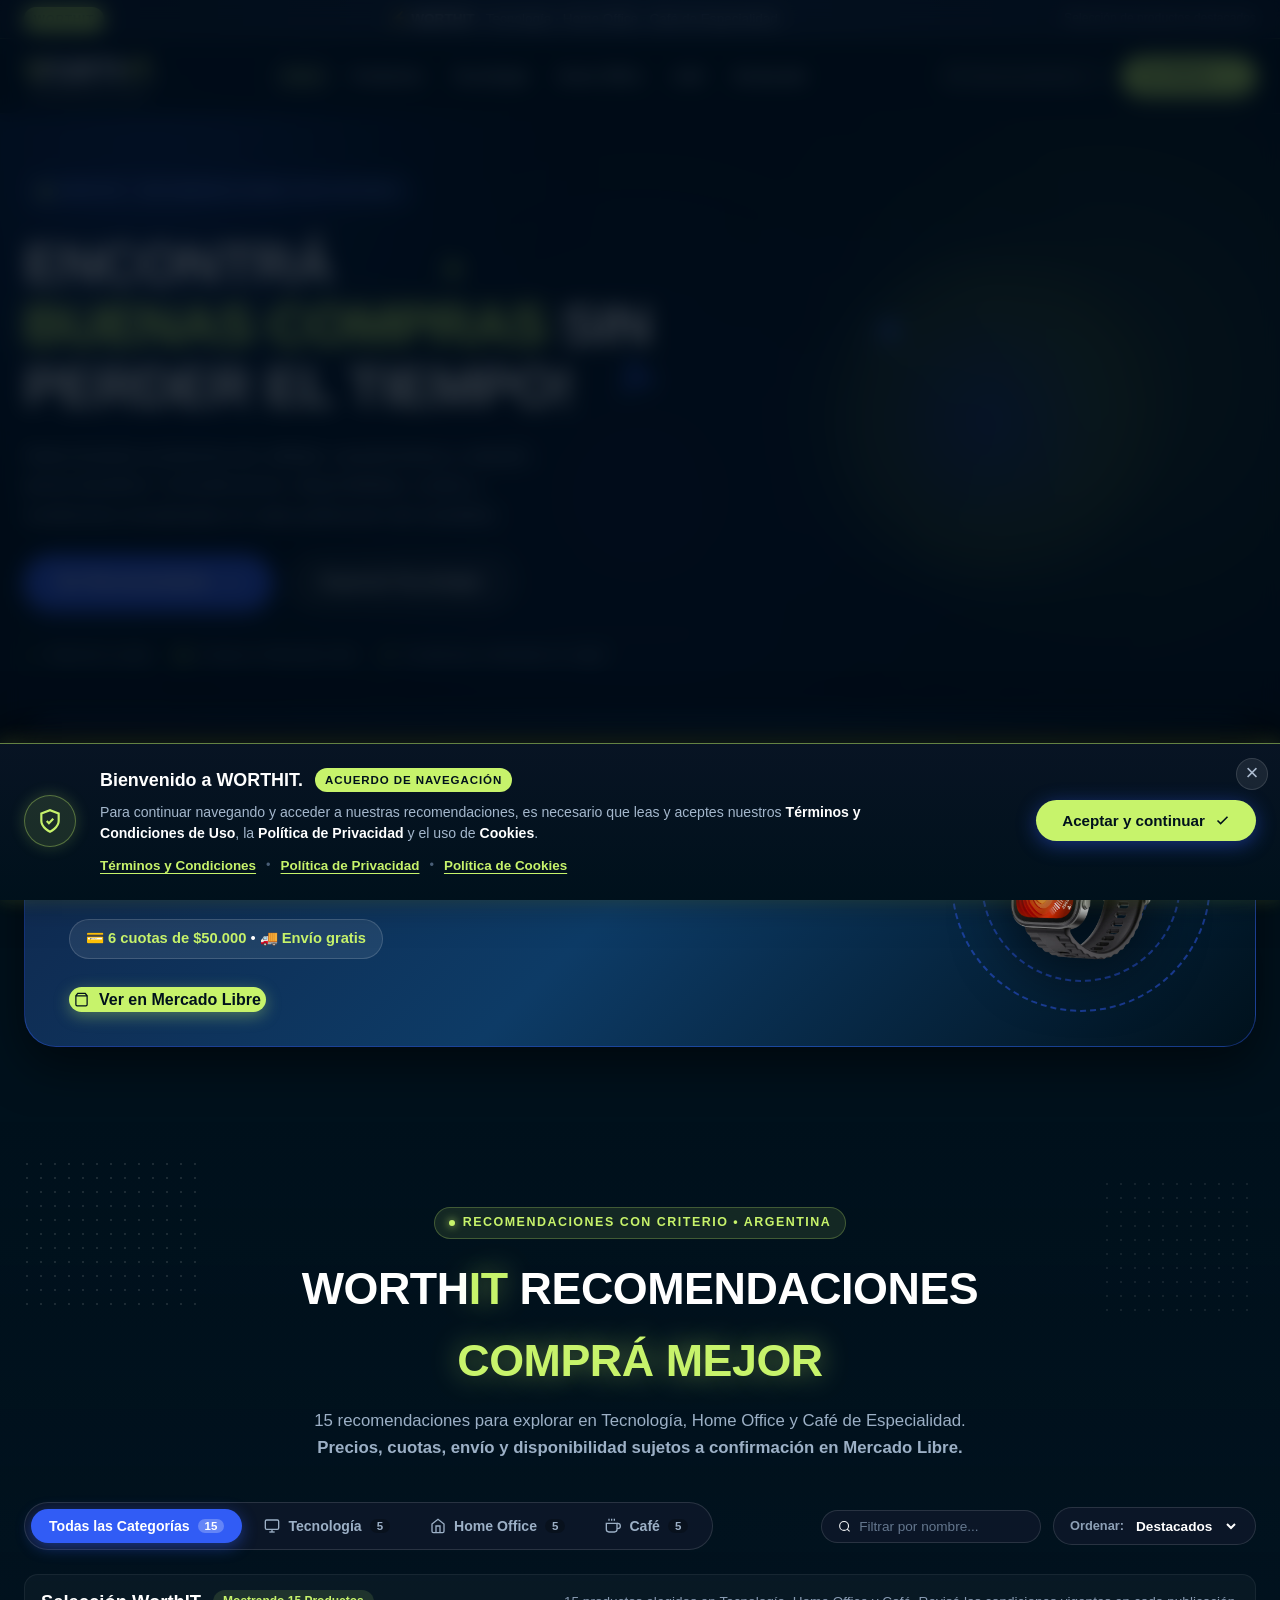
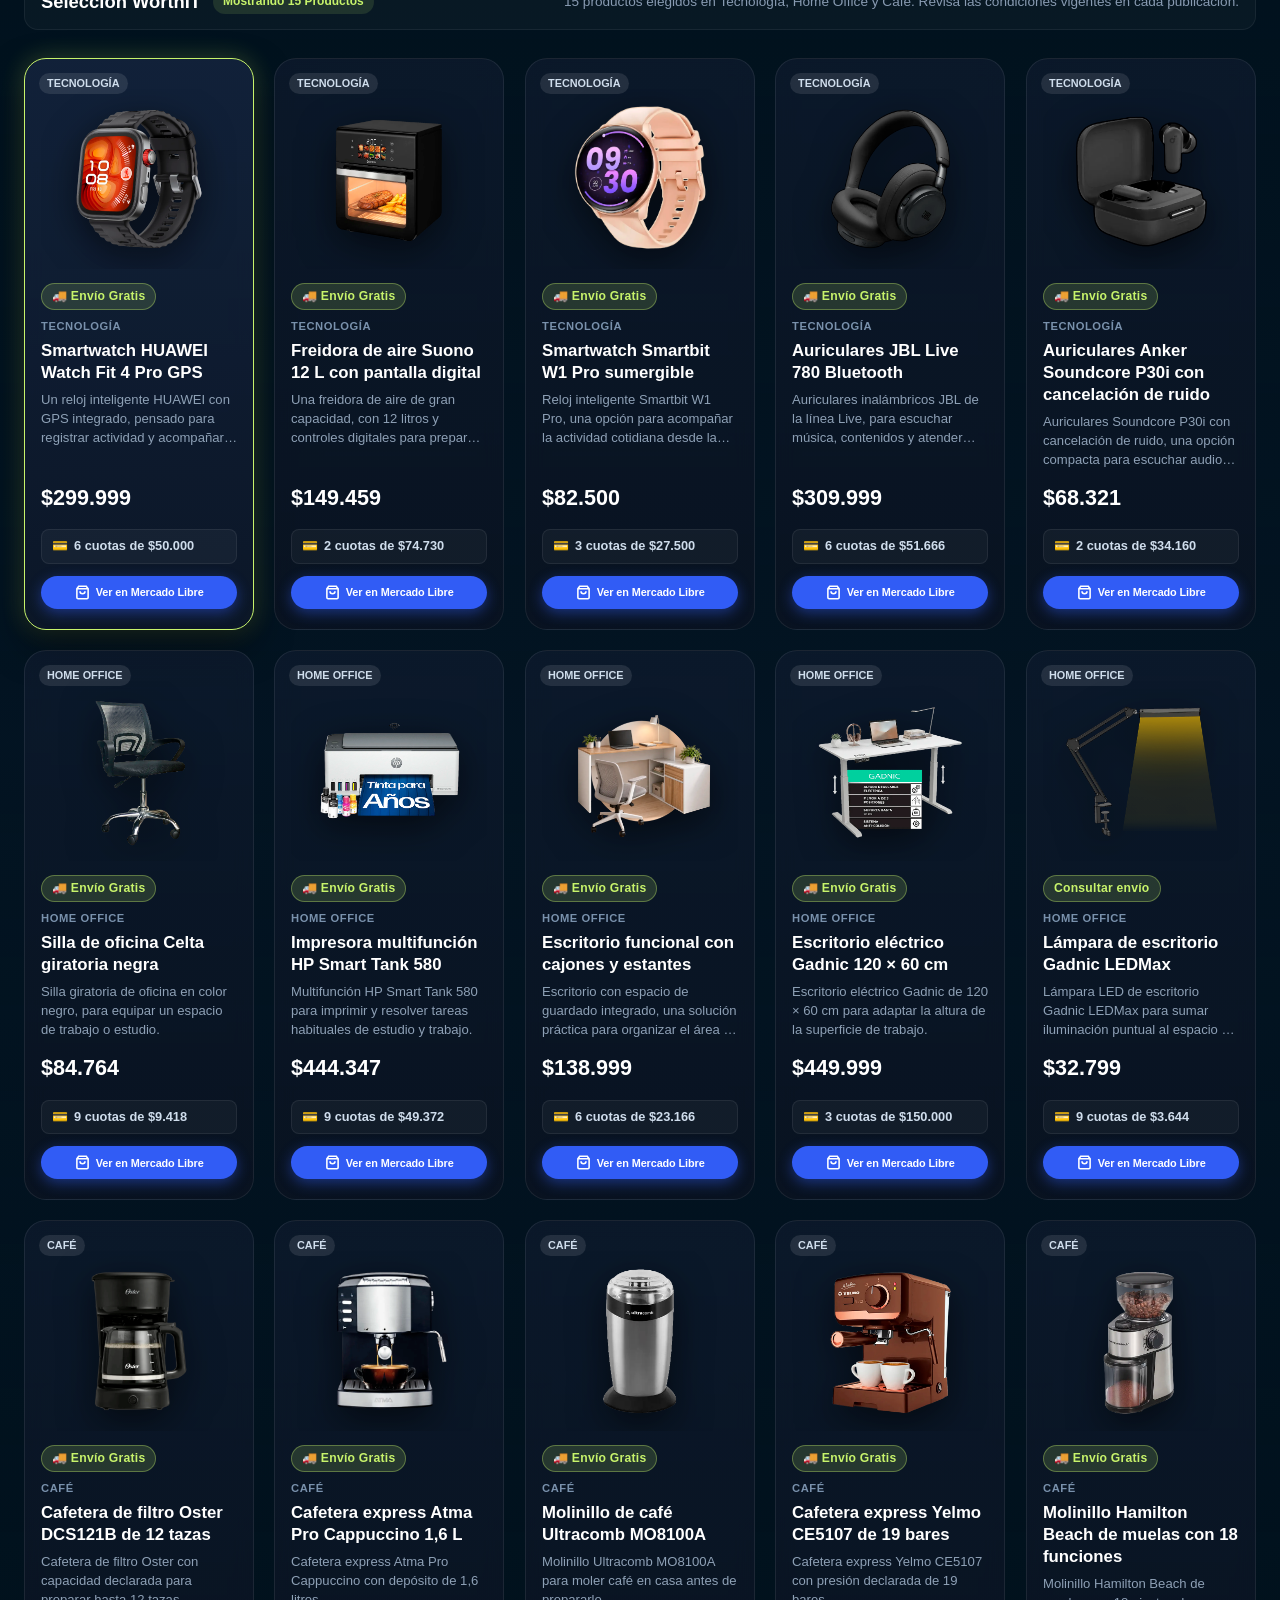
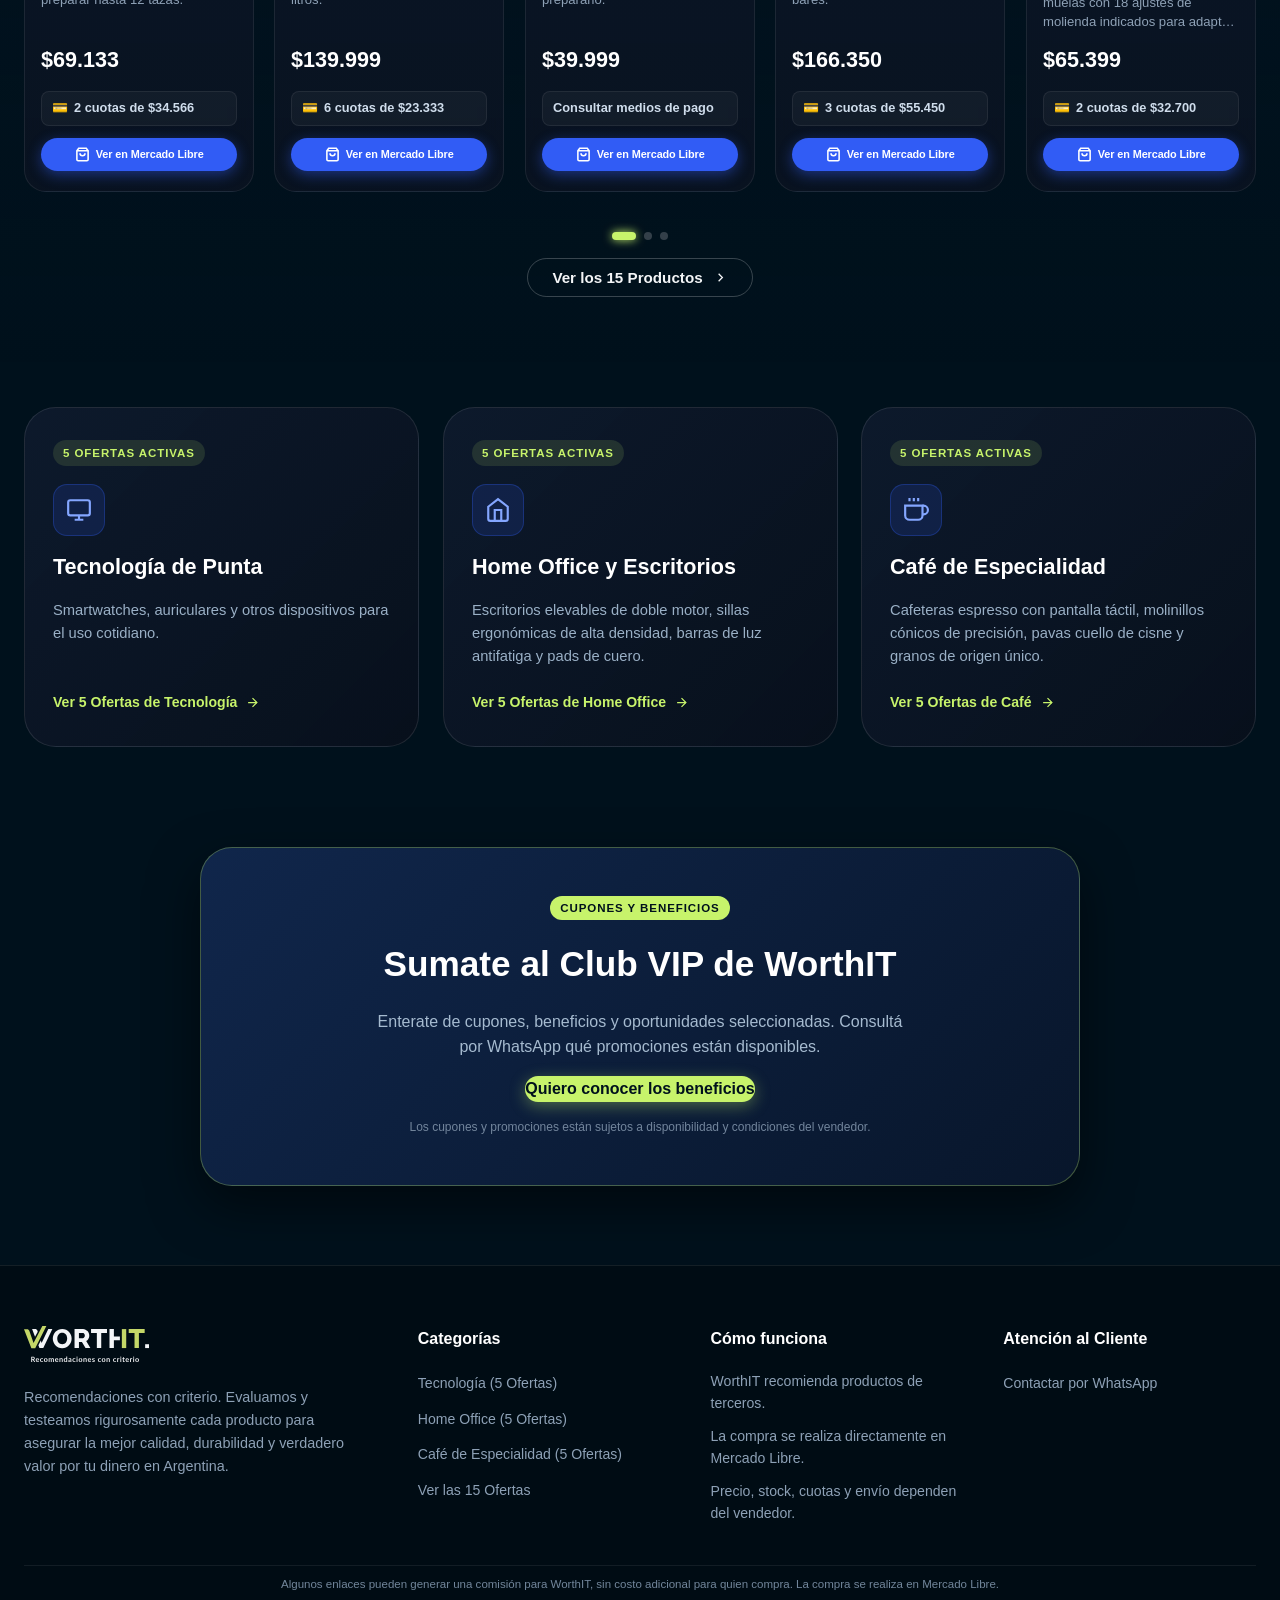
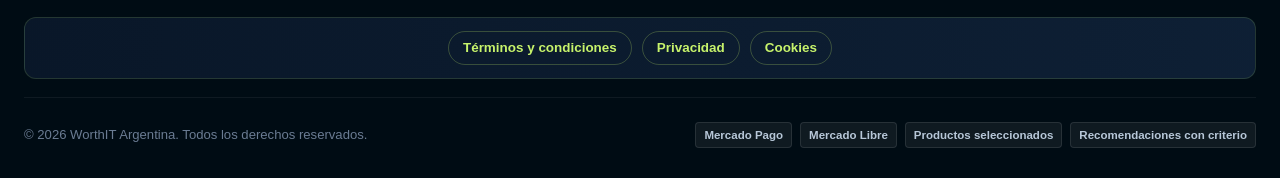
==== commit e3ee4223: "Add compatible content security policy and referrer protection" ====
--- a/index.html
+++ b/index.html
@@ -3,6 +3,10 @@
 <head>
   <meta charset="UTF-8">
   <meta name="viewport" content="width=device-width, initial-scale=1.0">
+  <!-- Política CSP compatible con la landing: conserva Google Fonts y estilos visuales inline,
+       pero bloquea scripts inline, plugins y contenido ejecutable de orígenes no autorizados. -->
+  <meta http-equiv="Content-Security-Policy" content="default-src 'self'; base-uri 'self'; object-src 'none'; script-src 'self'; style-src 'self' 'unsafe-inline' https://fonts.googleapis.com; font-src 'self' https://fonts.gstatic.com data:; img-src 'self' data: https:; connect-src 'self'; frame-src 'none'; form-action 'self' https://meli.la https://mercadolibre.com.ar https://wa.me; upgrade-insecure-requests">
+  <meta name="referrer" content="strict-origin-when-cross-origin">
   <title>WorthIT | Recomendaciones con criterio</title>
   <meta name="description" content="Descubrí recomendaciones de productos en Tecnología, Home Office y Café de Especialidad. Selección de productos y acceso directo a las publicaciones de Mercado Libre.">
   <link rel="icon" type="image/svg+xml" href="logo-worthit.svg">
@@ -736,7 +740,7 @@
   <div class="toast-container" id="toastContainer"></div>
 
   <!-- SCRIPTS -->
-  <script src="script.js?v=product-cta-20261114"></script>
+  <script src="script.js?v=security-hardening-20261114"></script>
 
 </body>
 </html>
--- a/styles.css
+++ b/styles.css
@@ -4042,3 +4042,12 @@
   outline: 2px solid var(--color-accent);
   outline-offset: 4px;
 }
+
+
+/* Igualar los pasos de "Cómo funciona" al estilo de los enlaces del footer */
+.footer-how-it-works ul li {
+  color: #8da1b6;
+  font-size: 0.88rem;
+  font-weight: 400;
+  line-height: 1.6;
+}
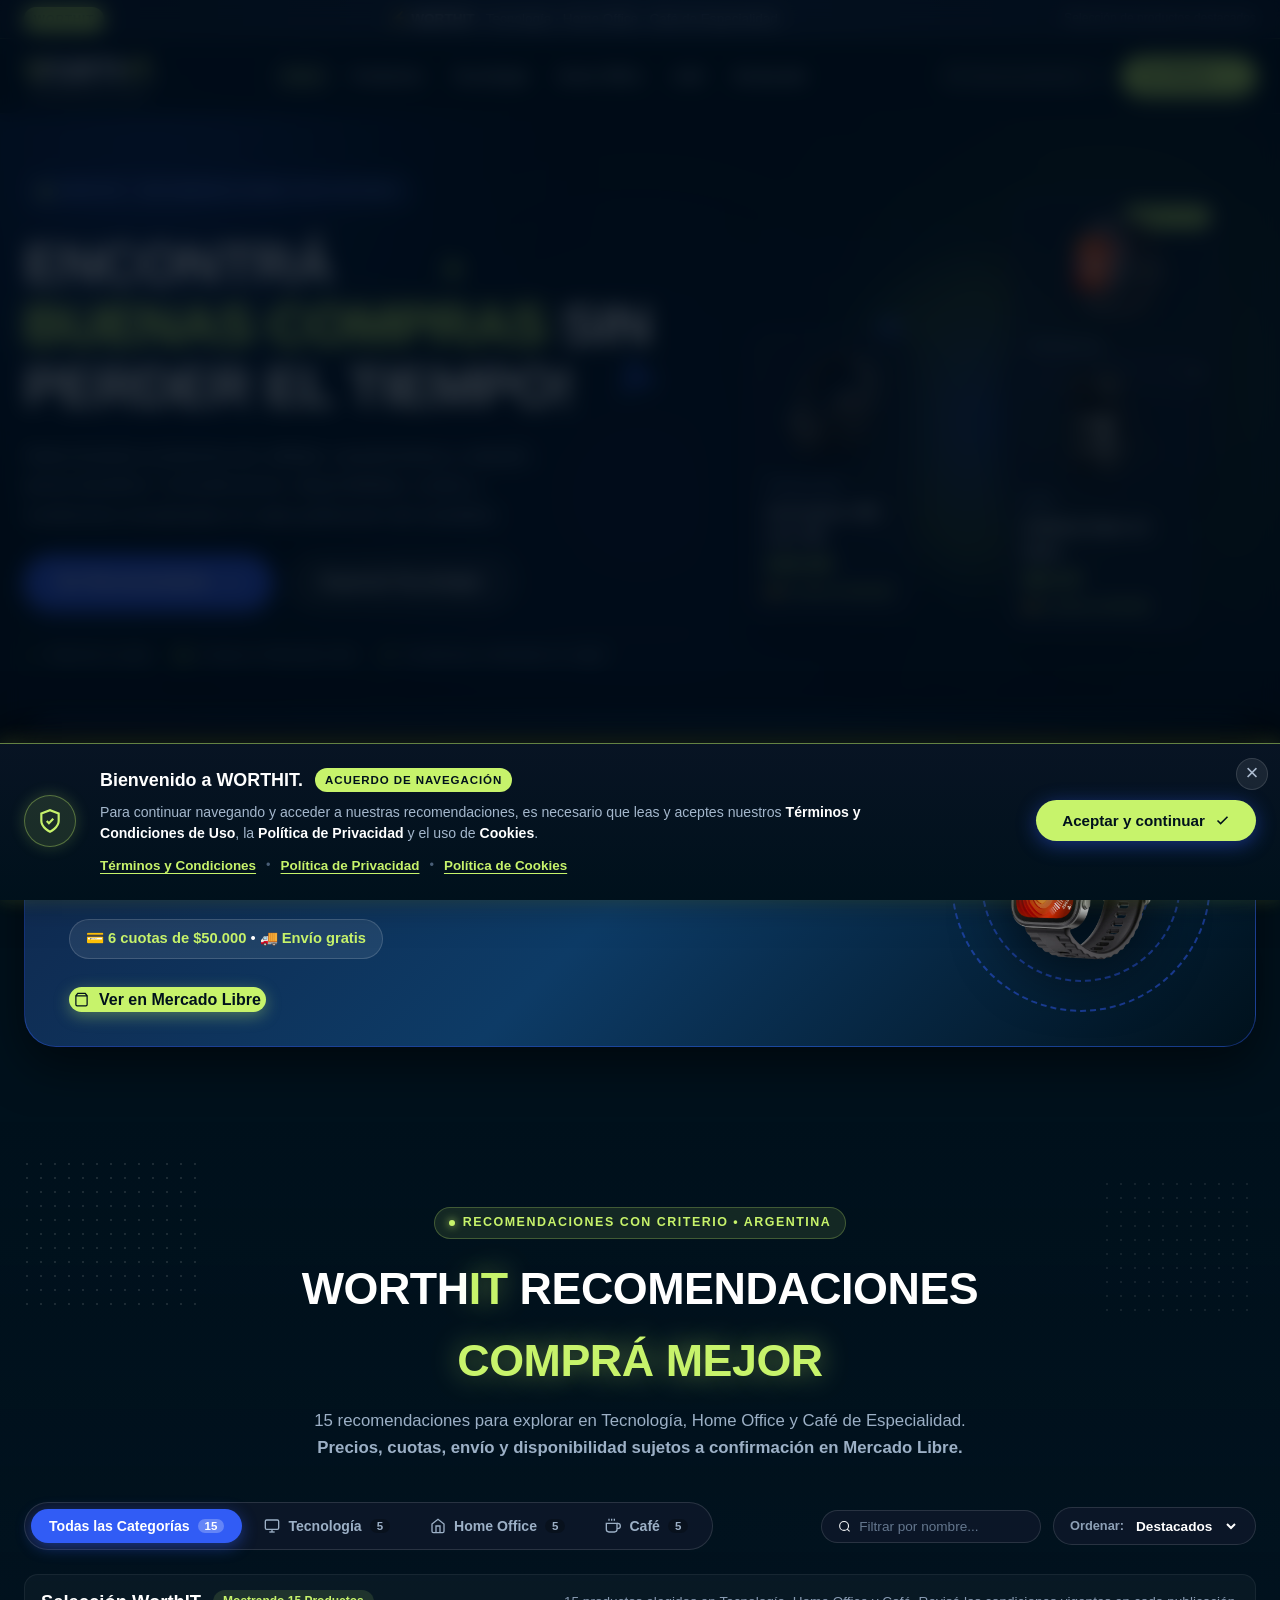
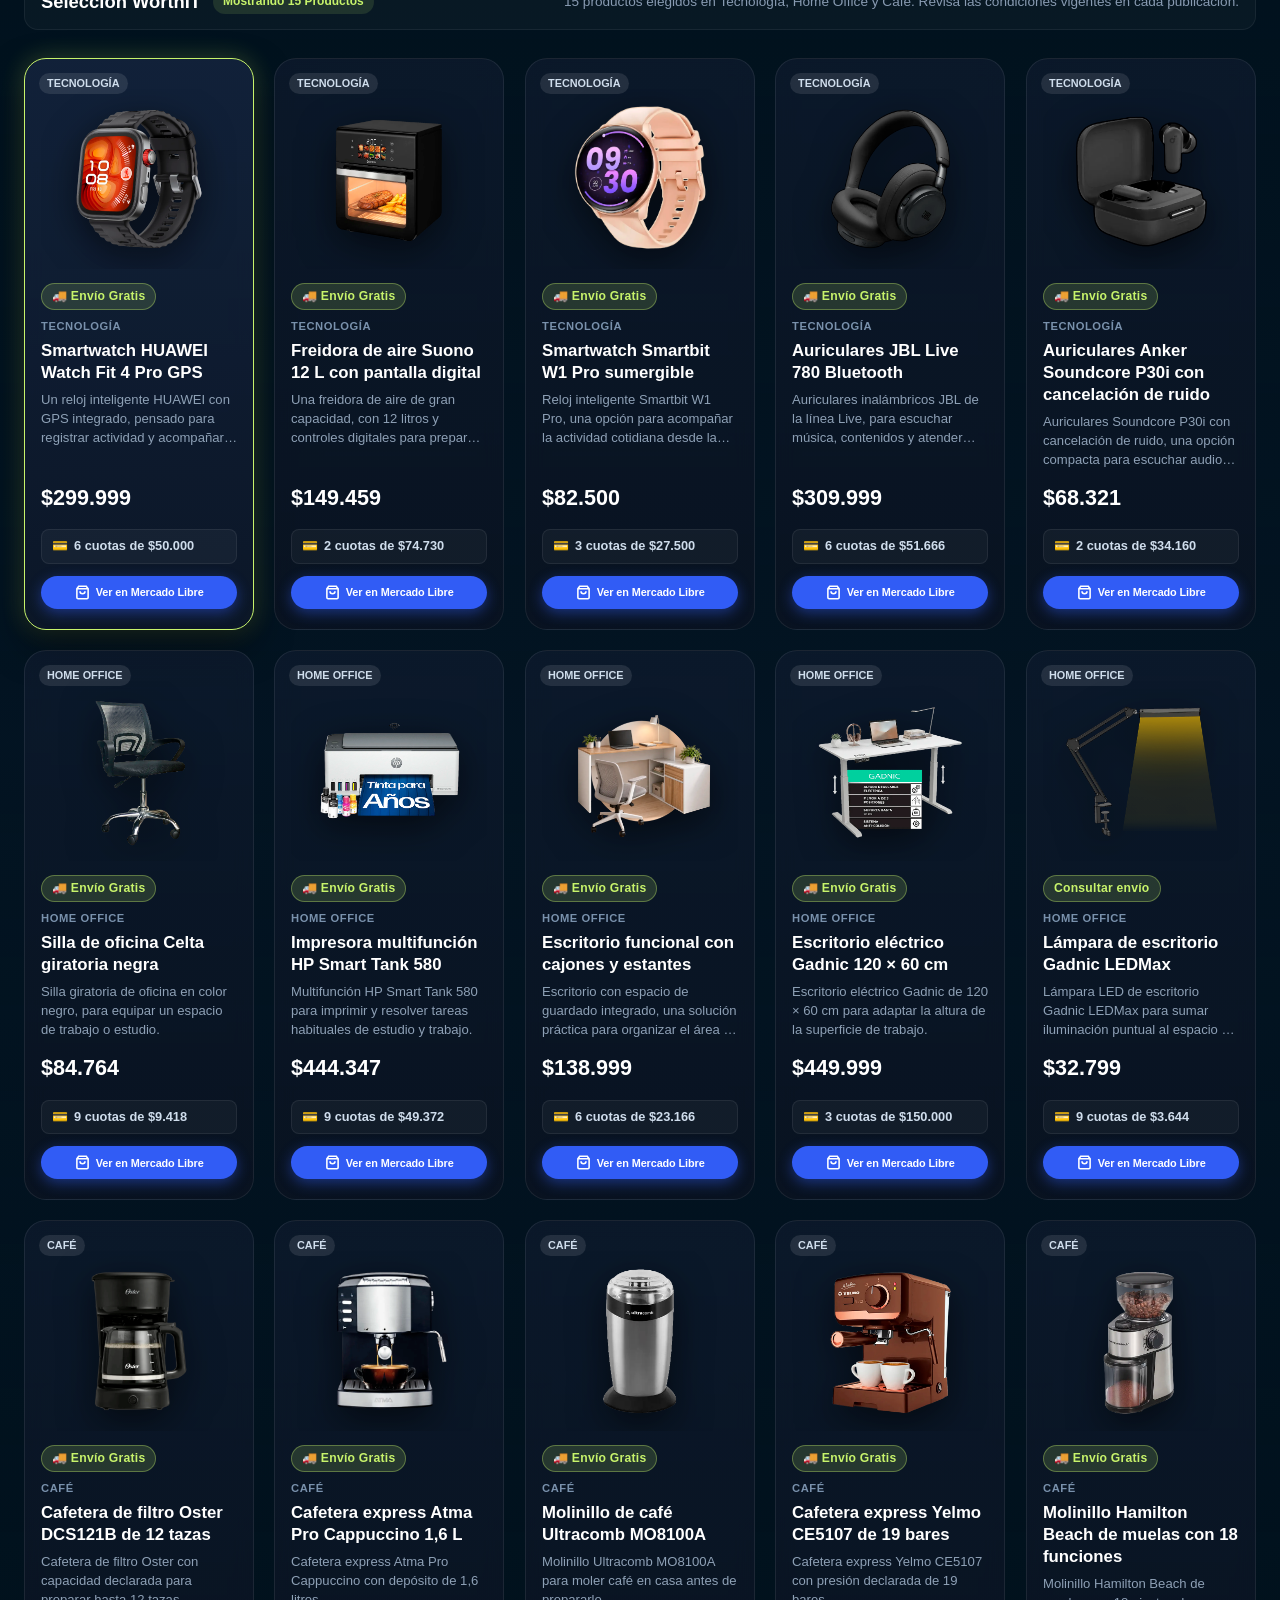
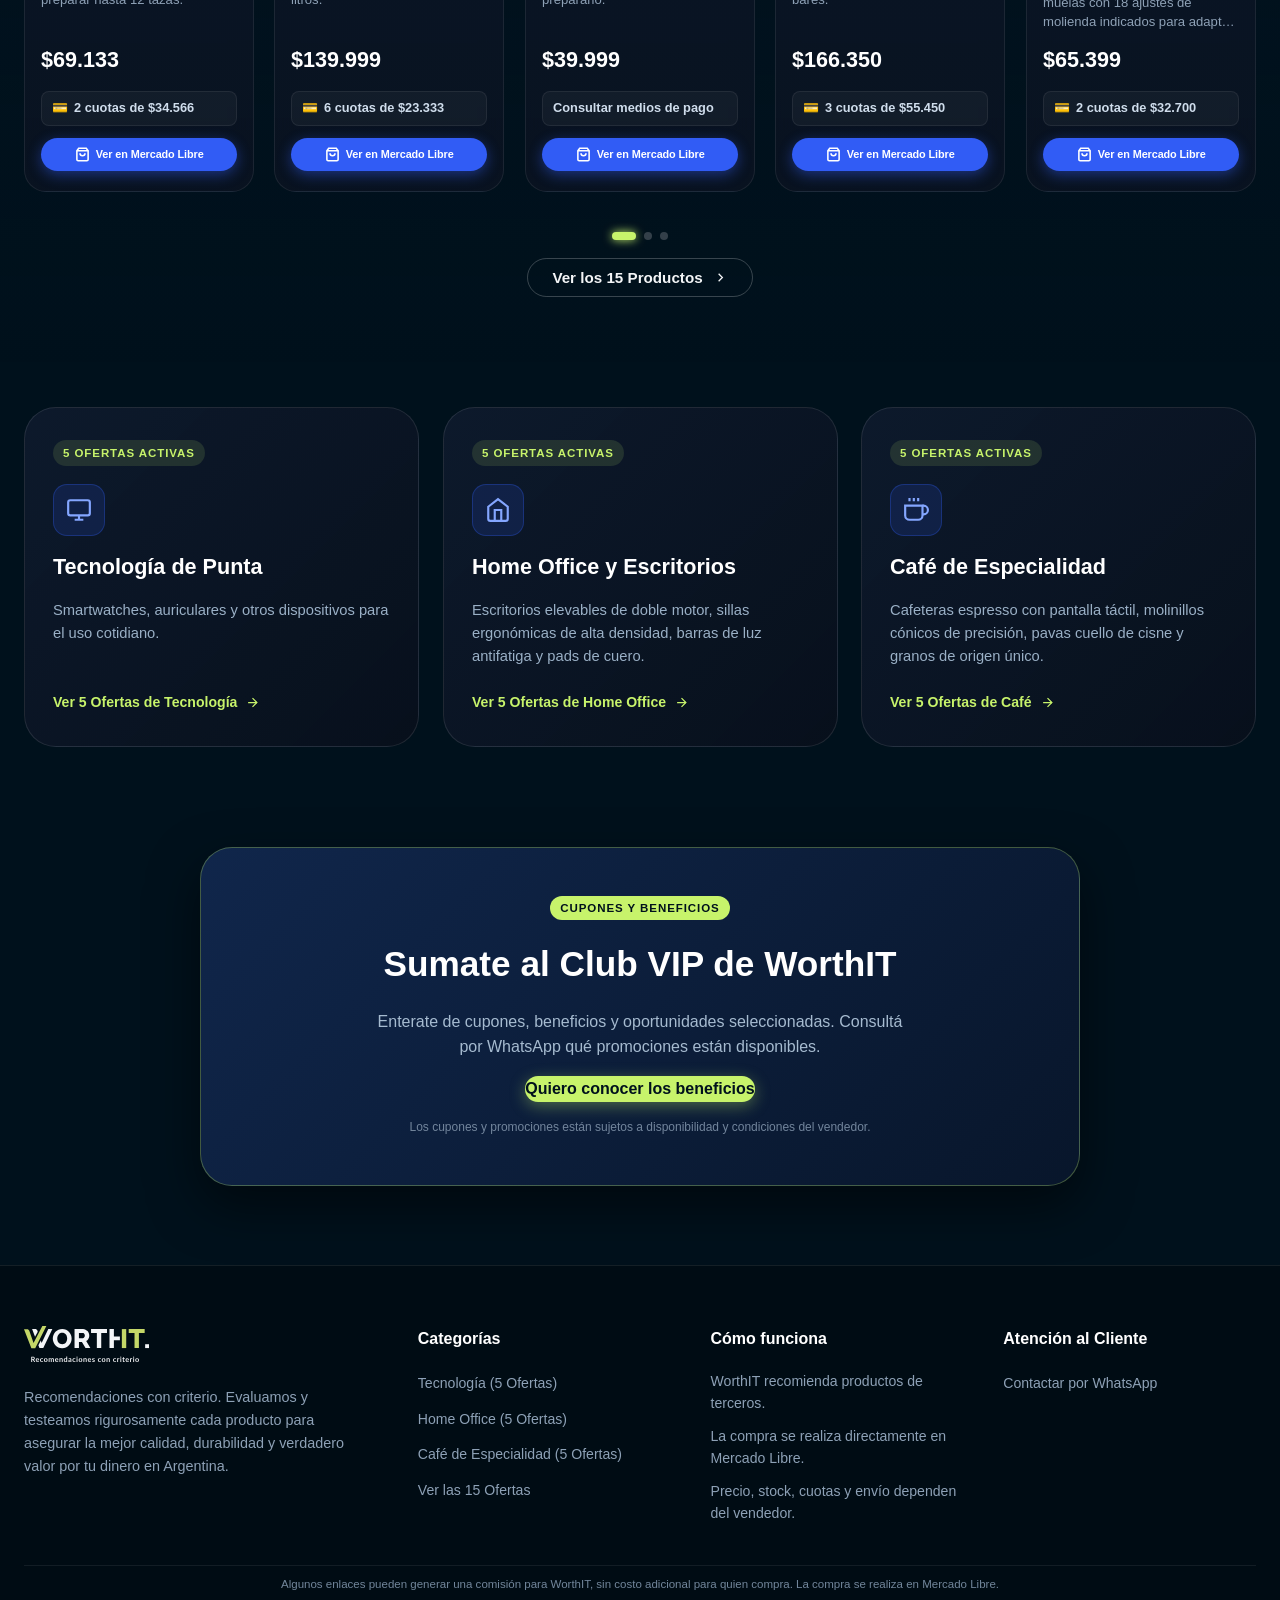
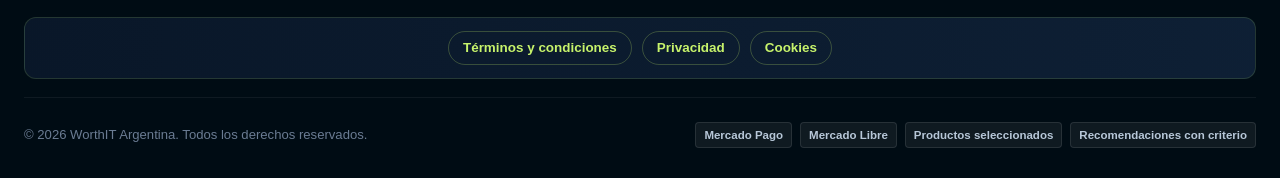
==== commit 1f76b9cf: "Allow Google Fonts connection hints under CSP" ====
--- a/index.html
+++ b/index.html
@@ -5,7 +5,7 @@
   <meta name="viewport" content="width=device-width, initial-scale=1.0">
   <!-- Política CSP compatible con la landing: conserva Google Fonts y estilos visuales inline,
        pero bloquea scripts inline, plugins y contenido ejecutable de orígenes no autorizados. -->
-  <meta http-equiv="Content-Security-Policy" content="default-src 'self'; base-uri 'self'; object-src 'none'; script-src 'self'; style-src 'self' 'unsafe-inline' https://fonts.googleapis.com; font-src 'self' https://fonts.gstatic.com data:; img-src 'self' data: https:; connect-src 'self'; frame-src 'none'; form-action 'self' https://meli.la https://mercadolibre.com.ar https://wa.me; upgrade-insecure-requests">
+  <meta http-equiv="Content-Security-Policy" content="default-src 'self'; base-uri 'self'; object-src 'none'; script-src 'self'; style-src 'self' 'unsafe-inline' https://fonts.googleapis.com; font-src 'self' https://fonts.gstatic.com data:; img-src 'self' data: https:; connect-src 'self' https://fonts.googleapis.com https://fonts.gstatic.com; frame-src 'none'; form-action 'self' https://meli.la https://mercadolibre.com.ar https://wa.me; upgrade-insecure-requests">
   <meta name="referrer" content="strict-origin-when-cross-origin">
   <title>WorthIT | Recomendaciones con criterio</title>
   <meta name="description" content="Descubrí recomendaciones de productos en Tecnología, Home Office y Café de Especialidad. Selección de productos y acceso directo a las publicaciones de Mercado Libre.">
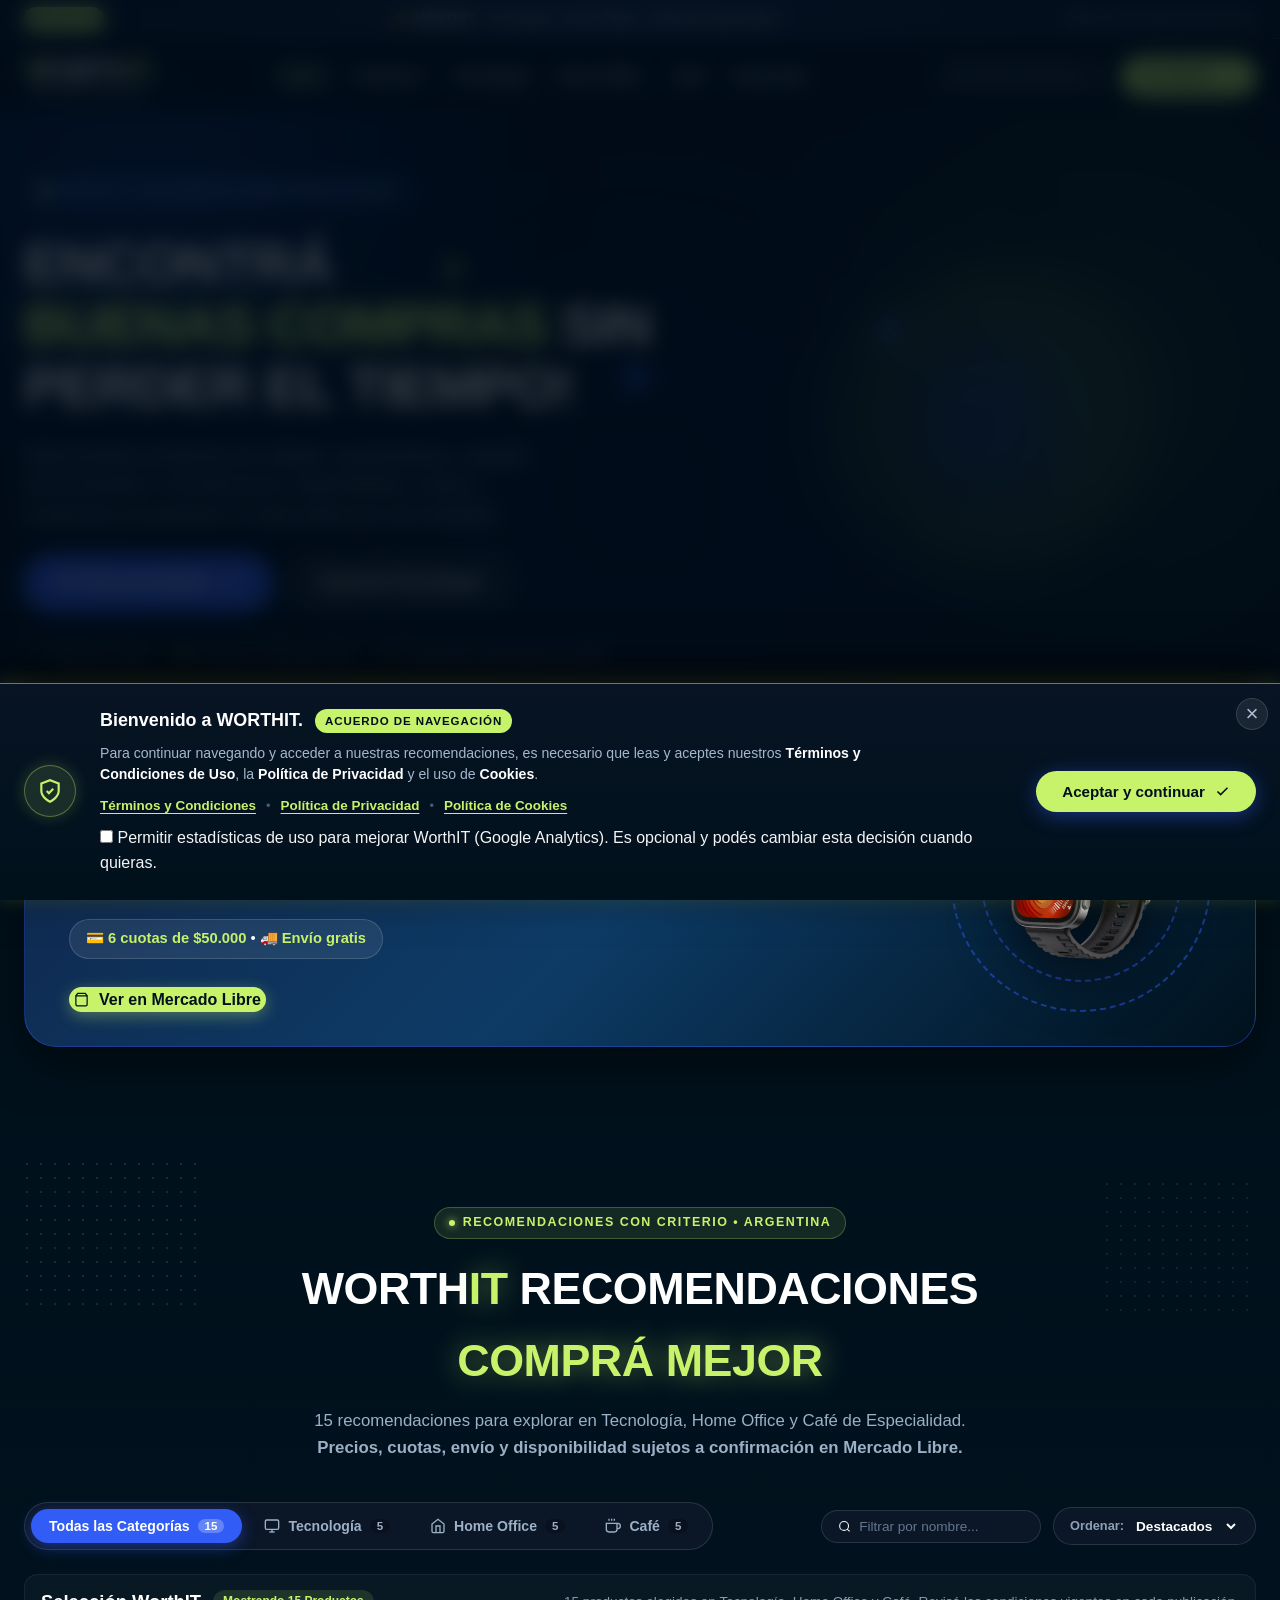
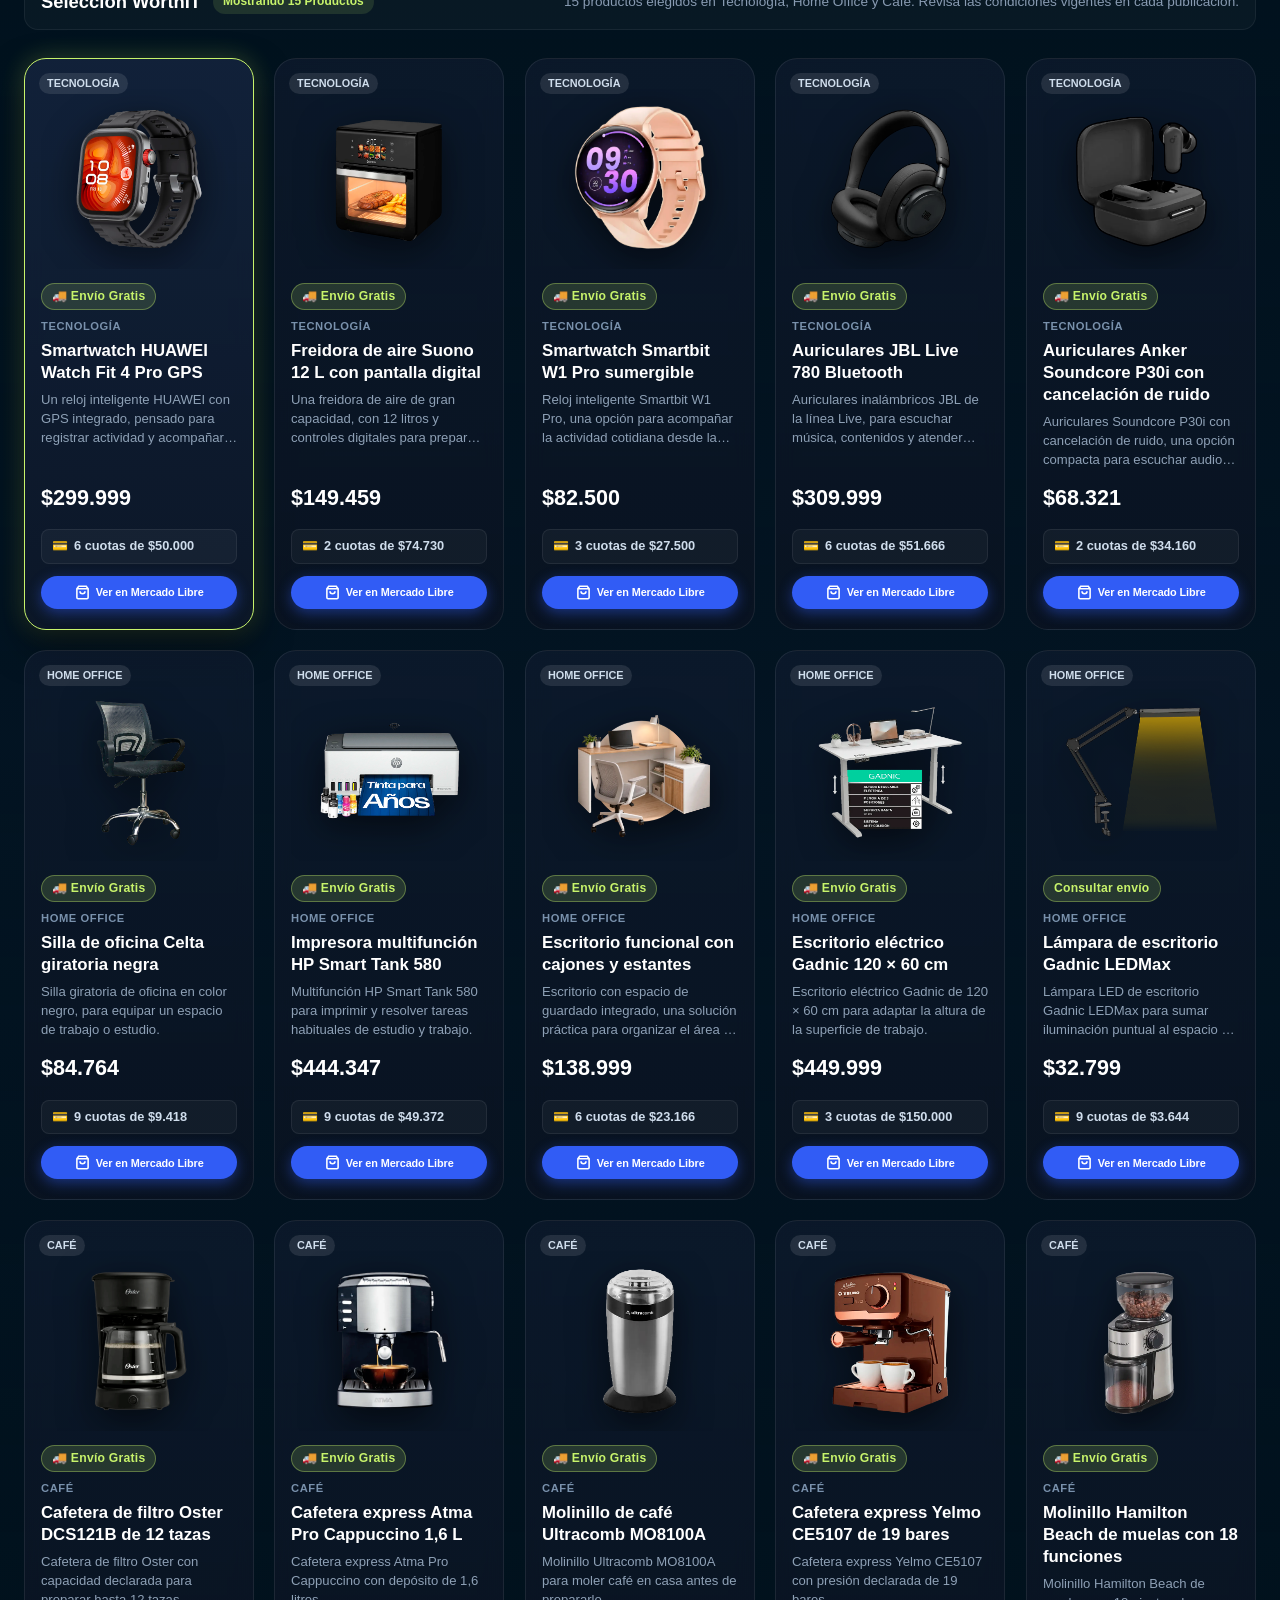
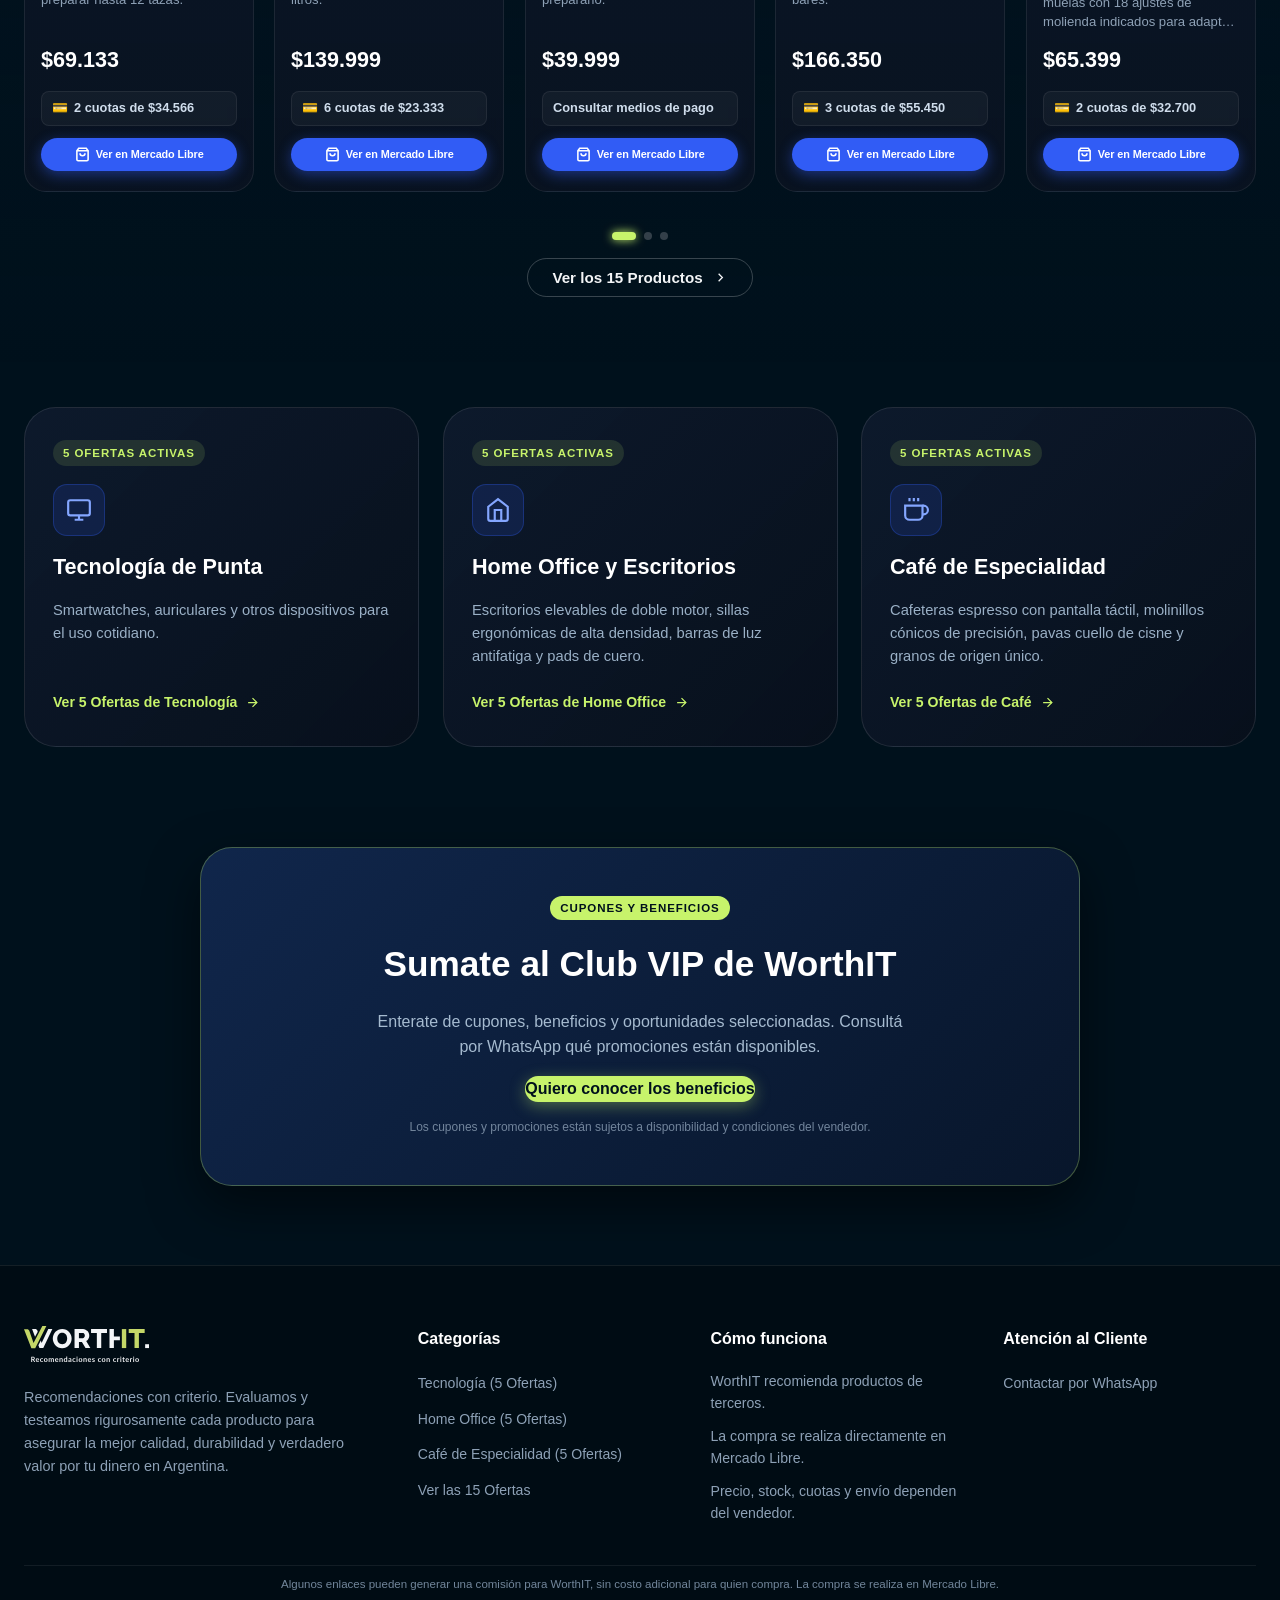
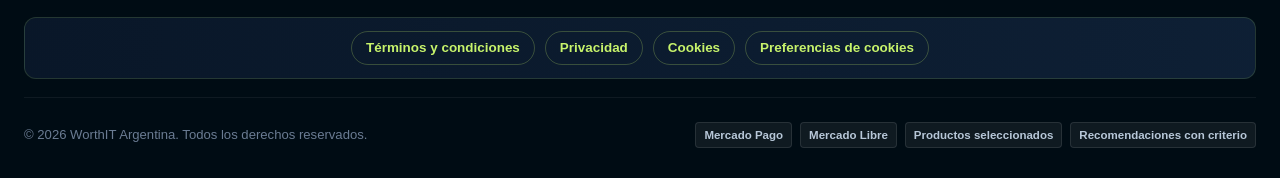
==== commit 8ef9acc3: "Add optional analytics consent and update privacy disclosures" ====
--- a/index.html
+++ b/index.html
@@ -5,7 +5,7 @@
   <meta name="viewport" content="width=device-width, initial-scale=1.0">
   <!-- Política CSP compatible con la landing: conserva Google Fonts y estilos visuales inline,
        pero bloquea scripts inline, plugins y contenido ejecutable de orígenes no autorizados. -->
-  <meta http-equiv="Content-Security-Policy" content="default-src 'self'; base-uri 'self'; object-src 'none'; script-src 'self'; style-src 'self' 'unsafe-inline' https://fonts.googleapis.com; font-src 'self' https://fonts.gstatic.com data:; img-src 'self' data: https:; connect-src 'self' https://fonts.googleapis.com https://fonts.gstatic.com; frame-src 'none'; form-action 'self' https://meli.la https://mercadolibre.com.ar https://wa.me; upgrade-insecure-requests">
+  <meta http-equiv="Content-Security-Policy" content="default-src 'self'; base-uri 'self'; object-src 'none'; script-src 'self' https://www.googletagmanager.com; style-src 'self' 'unsafe-inline' https://fonts.googleapis.com; font-src 'self' https://fonts.gstatic.com data:; img-src 'self' data: https:; connect-src 'self' https://fonts.googleapis.com https://fonts.gstatic.com https://www.google-analytics.com https://region1.google-analytics.com https://www.googletagmanager.com; frame-src https://www.googletagmanager.com; form-action 'self' https://meli.la https://mercadolibre.com.ar https://wa.me; upgrade-insecure-requests">
   <meta name="referrer" content="strict-origin-when-cross-origin">
   <title>WorthIT | Recomendaciones con criterio</title>
   <meta name="description" content="Descubrí recomendaciones de productos en Tecnología, Home Office y Café de Especialidad. Selección de productos y acceso directo a las publicaciones de Mercado Libre.">
@@ -524,6 +524,7 @@
         <button type="button" data-open-legal="terms">Términos y condiciones</button>
         <button type="button" data-open-legal="privacy">Privacidad</button>
         <button type="button" data-open-legal="cookies">Cookies</button>
+        <button type="button" id="manageCookiePreferences">Preferencias de cookies</button>
       </nav>
       <div class="footer-bottom">
         <p>&copy; 2026 WorthIT Argentina. Todos los derechos reservados.</p>
@@ -555,7 +556,7 @@
       <span class="tooltip-status"></span>
       <span>¿Tenés dudas sobre las ofertas? <strong>¡Escribinos por WhatsApp!</strong></span>
     </div>
-    <a href="https://wa.me/5492234565003?text=%C2%A1Hola!%20Vengo%20de%20la%20tienda%20WorthIT%20y%20quiero%20consultar%20por%20las%20ofertas%20del%20Hot%20Sale" 
+    <a href="https://wa.me/5492234565003?text=%C2%A1Hola!%20Vengo%20de%20WorthIT%20y%20quiero%20hacer%20una%20consulta%20sobre%20sus%20recomendaciones" 
        target="_blank" 
        rel="noopener noreferrer" 
        class="whatsapp-float-btn" 
@@ -597,6 +598,10 @@
             <span class="sep">•</span>
             <a class="consent-legal-link" href="#" data-open-legal="cookies">Política de Cookies</a>
           </div>
+          <label class="analytics-consent-option" for="analyticsConsent">
+            <input type="checkbox" id="analyticsConsent" name="analyticsConsent">
+            <span>Permitir estadísticas de uso para mejorar WorthIT (Google Analytics). Es opcional y podés cambiar esta decisión cuando quieras.</span>
+          </label>
         </div>
         <div class="consent-actions-col">
           <button class="btn btn-accent btn-block btn-accept-consent" id="btnAcceptConsent" type="button">
@@ -637,94 +642,71 @@
       <div class="legal-modal-content" id="legalModalContent">
         
         <!-- PESTAÑA 1: TÉRMINOS Y CONDICIONES -->
-        <article class="legal-tab-pane active" id="pane-terms">
-          <h1 class="legal-doc-title">T&Eacute;RMINOS Y CONDICIONES DE USO</h1>
-          <span class="legal-doc-date">&Uacute;ltima actualizaci&oacute;n: 3 de noviembre de 2026</span>
-
-          <h2>1. Identificaci&oacute;n</h2>
-          <p>WORTHIT. (en adelante, &laquo;WORTHIT.&raquo;) es un proyecto digital dedicado a la selecci&oacute;n, an&aacute;lisis, comparaci&oacute;n y recomendaci&oacute;n de productos de tecnolog&iacute;a, hogar, cocina y otras categor&iacute;as de consumo.</p>
-          <p>Titular o responsable del sitio: [NOMBRE Y APELLIDO / RAZ&Oacute;N SOCIAL].<br>
-          CUIT: [CUIT].<br>
-          Domicilio: [DOMICILIO LEGAL].<br>
-          Correo electr&oacute;nico de contacto: [EMAIL].<br>
-          Sitio web: [DOMINIO].</p>
-
-          <h2>2. Aceptaci&oacute;n de los t&eacute;rminos</h2>
-          <p>El acceso y la utilizaci&oacute;n de este sitio web implican el conocimiento de estos T&eacute;rminos y Condiciones. Si el usuario no est&aacute; de acuerdo con alguna de sus disposiciones, deber&aacute; abstenerse de utilizar el sitio.</p>
-
-          <h2>3. Naturaleza del servicio</h2>
-          <p>WORTHIT. es un medio digital independiente de recomendaciones y marketing de afiliados. Su actividad consiste en seleccionar, analizar, comparar y difundir informaci&oacute;n sobre productos comercializados por terceros, incluyendo enlaces que permiten acceder a las publicaciones de dichos productos en plataformas externas.</p>
-
-          <h2>4. Enlaces de afiliados y publicidad</h2>
-          <p>Algunos enlaces publicados en WORTHIT. son enlaces de afiliados. Esto significa que si un usuario accede a una plataforma y realiza una compra, WORTHIT. puede recibir una comisi&oacute;n sin costo adicional para el comprador.</p>
-
-          <h2>5. Informaci&oacute;n sobre productos y ofertas</h2>
-          <p>WORTHIT. procura ofrecer informaci&oacute;n clara y actualizada sobre precios, descuentos, cuotas y disponibilidad, los cuales pueden cambiar sin previo aviso por decisi&oacute;n del vendedor.</p>
-
-          <h2>6. Proceso de compra y responsabilidad del vendedor</h2>
-          <p>Las compras se realizan directamente en las plataformas comerciales externas a las que conducen los enlaces publicados. Cualquier reclamo, garant&iacute;a o devoluci&oacute;n debe gestionarse con el vendedor correspondiente.</p>
-
-          <h2>7. Independencia de las plataformas externas</h2>
-          <p>WORTHIT. no controla ni administra el funcionamiento o pol&iacute;ticas de sitios de terceros (como Mercado Libre y redes sociales).</p>
-
-          <h2>8. Propiedad intelectual</h2>
-          <p>Los contenidos originales publicados en WORTHIT. est&aacute;n protegidos por las normas de propiedad intelectual aplicables.</p>
-
-          <h2>9. Uso adecuado del sitio</h2>
-          <p>El usuario se compromete a utilizar el sitio de manera l&iacute;cita y abstenerse de realizar actividades fraudulentas.</p>
-
-          <h2>10. Modificaciones</h2>
-          <p>WORTHIT. podr&aacute; modificar estos t&eacute;rminos cuando resulte necesario indicando su fecha de actualizaci&oacute;n.</p>
-
-          <h2>11. Legislaci&oacute;n aplicable</h2>
-          <p>Estos t&eacute;rminos se interpretar&aacute;n conforme a las leyes de la Rep&uacute;blica Argentina.</p>
-
-          <h2>12. Contacto</h2>
-          <p>Para consultas relacionadas: [EMAIL] | [DOMINIO].</p>
-        </article>
+        <article class="legal-tab-pane active" id="pane-terms">
+<h1 class="legal-doc-title">TÉRMINOS Y CONDICIONES DE USO</h1>
+<span class="legal-doc-date">Última actualización: 16 de noviembre de 2026</span>
+<h2>1. Sobre WorthIT</h2>
+<p>WorthIT es un proyecto digital independiente que selecciona, analiza y recomienda productos de distintas categorías, entre ellas tecnología, hogar, home office y café. Su finalidad es ofrecer información y facilitar el acceso a publicaciones de productos comercializados por terceros.</p>
+<h2>2. Qué hace y qué no hace WorthIT</h2>
+<p>WorthIT no es una tienda en línea ni el vendedor de los productos recomendados. No recibe pedidos, no procesa pagos, no cobra el precio de los productos, no prepara ni entrega envíos y no administra garantías, cambios, devoluciones ni servicios posventa. La operación de compra se realiza directamente en la plataforma o sitio del vendedor.</p>
+<h2>3. Enlaces de afiliados</h2>
+<p>Algunos enlaces de WorthIT participan de programas de afiliados. Si una persona ingresa a una publicación a través de uno de esos enlaces y concreta una compra que cumple las condiciones del programa, WorthIT podría recibir una comisión. Esto no implica un costo adicional para quien compra. La presencia de un enlace de afiliado no determina por sí sola la selección ni la recomendación de un producto.</p>
+<h2>4. Información sobre productos y precios</h2>
+<p>WorthIT procura seleccionar productos con criterios de utilidad, características y relación precio-beneficio. La información publicada tiene carácter orientativo y puede quedar desactualizada. El precio final, stock, cuotas, financiación, costos y plazos de envío, promociones y demás condiciones son los que informe el vendedor o la plataforma al momento de la compra. Recomendamos verificar esos datos en la publicación antes de confirmar una operación.</p>
+<h2>5. Compra, garantías y reclamos</h2>
+<p>La compra se celebra entre la persona compradora y el vendedor a través de la plataforma correspondiente. Las consultas sobre el pedido, el pago, la entrega, la factura, la garantía, los cambios o las devoluciones deben dirigirse al vendedor o a la plataforma interviniente. Esta descripción del funcionamiento de WorthIT no limita los derechos que la normativa de defensa del consumidor reconoce a las personas usuarias.</p>
+<h2>6. Sitios y servicios de terceros</h2>
+<p>Los enlaces pueden dirigir a Mercado Libre u otros sitios externos. Esos servicios tienen sus propios términos, políticas de privacidad y condiciones de operación, que recomendamos consultar antes de utilizarlos. WorthIT no administra esos sitios ni puede garantizar su disponibilidad o sus contenidos.</p>
+<h2>7. Uso del sitio y propiedad intelectual</h2>
+<p>La persona usuaria se compromete a utilizar el sitio de manera lícita y a no interferir con su funcionamiento. Los textos, elementos gráficos y demás contenidos originales de WorthIT se encuentran protegidos por las normas de propiedad intelectual aplicables. Las marcas y contenidos de terceros pertenecen a sus respectivos titulares.</p>
+<h2>8. Modificaciones</h2>
+<p>WorthIT podrá actualizar estos términos cuando cambien el sitio, sus servicios o las normas aplicables. La fecha de última actualización se indicará al comienzo del documento.</p>
+<h2>9. Contacto y legislación</h2>
+<p>Para consultas sobre el sitio o sus recomendaciones, podés comunicarte por <a href="https://wa.me/5492234565003" target="_blank" rel="noopener noreferrer">WhatsApp</a>. Estos términos se rigen por las leyes de la República Argentina, sin afectar los derechos irrenunciables que correspondan a las personas consumidoras.</p>
+</article>
 
         <!-- PESTAÑA 2: POLÍTICA DE PRIVACIDAD -->
-        <article class="legal-tab-pane" id="pane-privacy">
-          <h1 class="legal-doc-title">POL&Iacute;TICA DE PRIVACIDAD</h1>
-          <span class="legal-doc-date">&Uacute;ltima actualizaci&oacute;n: 3 de noviembre de 2026</span>
-
-          <h2>1. Responsable del tratamiento</h2>
-          <p>WORTHIT. Responsable: [NOMBRE Y APELLIDO / RAZ&Oacute;N SOCIAL], CUIT: [CUIT], Domicilio: [DOMICILIO LEGAL], Email: [EMAIL DE PRIVACIDAD].</p>
-
-          <h2>2. Alcance de esta pol&iacute;tica</h2>
-          <p>Tratamiento de datos personales de conformidad con la Ley 25.326 de Protecci&oacute;n de Datos Personales de la Rep&uacute;blica Argentina.</p>
-
-          <h2>3. Datos que podemos recopilar</h2>
-          <ul>
-            <li><strong>Datos de contacto:</strong> Nombre, email o tel&eacute;fono voluntario.</li>
-            <li><strong>Datos de interacci&oacute;n:</strong> Mensajes y preferencias.</li>
-            <li><strong>Datos t&eacute;cnicos:</strong> Direcci&oacute;n IP, dispositivo, navegador y cookies.</li>
-          </ul>
-
-          <h2>4. Finalidades del tratamiento</h2>
-          <p>Responder consultas, ofrecer recomendaciones y analizar estad&iacute;sticas de uso.</p>
-
-          <h2>5. Proveedores externos</h2>
-          <p>Podremos utilizar servicios como Canva, Manychat, Meta y WhatsApp Business.</p>
-
-          <h2>6. Derechos de los titulares</h2>
-          <p>Seg&uacute;n la Ley 25.326, pod&eacute;s acceder, rectificar o suprimir tus datos escribiendo a [EMAIL DE PRIVACIDAD]. Autoridad de control: AAIP (https://www.argentina.gob.ar/aaip).</p>
-        </article>
+        <article class="legal-tab-pane" id="pane-privacy">
+<h1 class="legal-doc-title">POLÍTICA DE PRIVACIDAD</h1>
+<span class="legal-doc-date">Última actualización: 16 de noviembre de 2026</span>
+<h2>1. Quién está detrás del sitio</h2>
+<p>WorthIT es el nombre del proyecto digital que administra este sitio y publica recomendaciones de productos. Para consultas relacionadas con privacidad, podés comunicarte por <a href="https://wa.me/5492234565003" target="_blank" rel="noopener noreferrer">WhatsApp</a>. Esta identificación pública del proyecto no reemplaza los datos de identificación y domicilio del responsable que pudieran resultar exigibles conforme a la normativa aplicable.</p>
+<h2>2. Qué datos se tratan en el sitio</h2>
+<p>La landing no ofrece registro de usuarios, cuentas personales, formularios de contacto ni procesos de compra propios. WorthIT utiliza Google Analytics 4, a través de Google Tag Manager, únicamente si la persona visitante acepta expresamente las estadísticas opcionales. Si no las acepta, la etiqueta de medición no se carga.</p>
+<ul>
+<li><strong>Preferencia de navegación:</strong> el sitio guarda en el navegador una constancia para recordar la aceptación del acuerdo de navegación, mediante almacenamiento local (localStorage) y una cookie propia de duración de un año.</li>
+<li><strong>Preferencia de analítica:</strong> si aceptás voluntariamente las estadísticas, el sitio recuerda esa elección en el almacenamiento local del navegador y carga Google Tag Manager para habilitar Google Analytics 4. Si no aceptás, Google Analytics no se carga.</li>
+<li><strong>Consultas por WhatsApp:</strong> si elegís iniciar una conversación, WhatsApp recibe los datos y el contenido que decidas enviar, como tu número de teléfono, nombre de perfil y mensaje. Esos datos se tratan a través de WhatsApp y del dispositivo que recibe la consulta.</li>
+<li><strong>Datos técnicos de conexión:</strong> al visitar un sitio web, el proveedor de alojamiento y la infraestructura de Internet pueden procesar datos técnicos necesarios para entregar la página, como dirección IP, fecha y hora de la solicitud e información del navegador. WorthIT no utiliza esos datos mediante una herramienta propia de analítica en el código revisado.</li>
+</ul>
+<h2>3. Para qué se utilizan</h2>
+<p>La preferencia de navegación se utiliza para recordar la aceptación del acuerdo. Si autorizás las estadísticas, Google Analytics 4 puede procesar información sobre el uso del sitio, como páginas visitadas, interacciones, información del dispositivo y datos técnicos de conexión, conforme a la configuración del servicio. Esta autorización es opcional y puede modificarse desde el enlace «Preferencias de cookies» del pie de página. Los mensajes enviados voluntariamente por WhatsApp se utilizan para responder consultas relacionadas con WorthIT y sus recomendaciones.</p>
+<h2>4. Servicios de terceros</h2>
+<p>El sitio carga tipografías desde Google Fonts (fonts.googleapis.com y fonts.gstatic.com). Si aceptás las estadísticas opcionales, también se cargan Google Tag Manager y Google Analytics 4, servicios de Google que pueden recibir datos técnicos de conexión y datos de uso del sitio. Google puede procesar esos datos conforme a sus propias condiciones y políticas. Cuando seguís un enlace, también pasás a interactuar con el sitio externo correspondiente, por ejemplo Mercado Libre o WhatsApp.</p>
+<p>La integración de Google Analytics 4 se activa únicamente después de que la persona visitante otorga su consentimiento opcional para estadísticas. WorthIT utiliza esta integración para medición de audiencia y análisis de interacciones con las recomendaciones; no se incorpora una etiqueta publicitaria en esta implementación.</p>
+<h2>5. Conservación y seguridad</h2>
+<p>La preferencia de navegación permanece en el navegador hasta que venza la cookie o la elimines desde la configuración del navegador. Los mensajes de WhatsApp se conservan según el funcionamiento y las políticas de WhatsApp y del dispositivo desde el que se atienden. WorthIT aplica medidas razonables de seguridad en el sitio, aunque ningún medio de transmisión o almacenamiento puede garantizar seguridad absoluta.</p>
+<h2>6. Tus derechos</h2>
+<p>La Ley 25.326 reconoce, en los términos y condiciones que establece, derechos de acceso, rectificación y supresión de datos personales. Para realizar una consulta relacionada con WorthIT podés escribir por <a href="https://wa.me/5492234565003" target="_blank" rel="noopener noreferrer">WhatsApp</a>. También podés acudir a la Agencia de Acceso a la Información Pública (AAIP), autoridad de control en materia de protección de datos personales: <a href="https://www.argentina.gob.ar/aaip" target="_blank" rel="noopener noreferrer">argentina.gob.ar/aaip</a>.</p>
+<h2>7. Actualizaciones</h2>
+<p>Esta política podrá actualizarse si cambia el funcionamiento del sitio o la normativa aplicable. La fecha indicada al comienzo identifica su última actualización.</p>
+</article>
 
         <!-- PESTAÑA 3: POLÍTICA DE COOKIES -->
-        <article class="legal-tab-pane" id="pane-cookies">
-          <h1 class="legal-doc-title">POL&Iacute;TICA DE COOKIES</h1>
-          <span class="legal-doc-date">&Uacute;ltima actualizaci&oacute;n: 3 de noviembre de 2026</span>
-
-          <h2>1. &iquest;Qu&eacute; son las cookies?</h2>
-          <p>Peque&ntilde;os archivos de informaci&oacute;n almacenados en el dispositivo del usuario para recordar preferencias y analizar la navegaci&oacute;n.</p>
-
-          <h2>2. Tipos de cookies</h2>
-          <p>T&eacute;cnicas, de preferencias, anal&iacute;ticas y publicitarias o de afiliados.</p>
-
-          <h2>3. Administraci&oacute;n</h2>
-          <p>Pod&eacute;s configurar tu navegador para bloquearlas o eliminarlas en cualquier momento.</p>
-        </article>
+        <article class="legal-tab-pane" id="pane-cookies">
+<h1 class="legal-doc-title">POLÍTICA DE COOKIES Y ALMACENAMIENTO LOCAL</h1>
+<span class="legal-doc-date">Última actualización: 16 de noviembre de 2026</span>
+<h2>1. Qué son las cookies y el almacenamiento local</h2>
+<p>Las cookies son pequeños archivos que un sitio puede guardar en el navegador. El almacenamiento local (localStorage) permite conservar información en el dispositivo para utilizarla en visitas posteriores. No son exactamente lo mismo, aunque ambos mecanismos pueden recordar preferencias.</p>
+<h2>2. Qué utiliza WorthIT</h2>
+<p>WorthIT utiliza almacenamiento local para recordar la aceptación del acuerdo de navegación y la preferencia opcional de analítica. Si aceptás las estadísticas, Google Analytics 4 puede utilizar cookies propias, como las de la familia _ga, para distinguir navegadores y medir el uso del sitio, según la configuración del servicio y los plazos establecidos por Google.</p>
+<h2>3. Analítica y publicidad</h2>
+<p>Las cookies de analítica de Google Analytics 4 solo pueden utilizarse si aceptás expresamente las estadísticas opcionales. Si rechazás o no seleccionás esa opción, WorthIT no carga Google Tag Manager ni Google Analytics. No se incorpora una etiqueta publicitaria en esta implementación. Los enlaces de afiliados pueden permitir atribuir una compra al enlace de origen una vez que ingresás a la plataforma externa; el tratamiento que realice esa plataforma se rige por sus propias políticas.</p>
+<h2>4. Servicios externos</h2>
+<p>La carga de tipografías de Google Fonts y el acceso a Mercado Libre o WhatsApp pueden implicar el uso de tecnologías y el tratamiento de datos por parte de esos proveedores, conforme a sus propias políticas y configuraciones.</p>
+<h2>5. Cómo administrar tus preferencias</h2>
+<p>Podés cambiar tu elección en cualquier momento desde «Preferencias de cookies», en el pie de página. También podés eliminar o bloquear cookies y administrar el almacenamiento del sitio desde la configuración de tu navegador. Si revocás el consentimiento de analítica, el sitio dejará de cargar Google Analytics en las siguientes páginas o visitas; las cookies que Google ya haya guardado pueden eliminarse desde la configuración del navegador.</p>
+</article>
 
       </div>
 
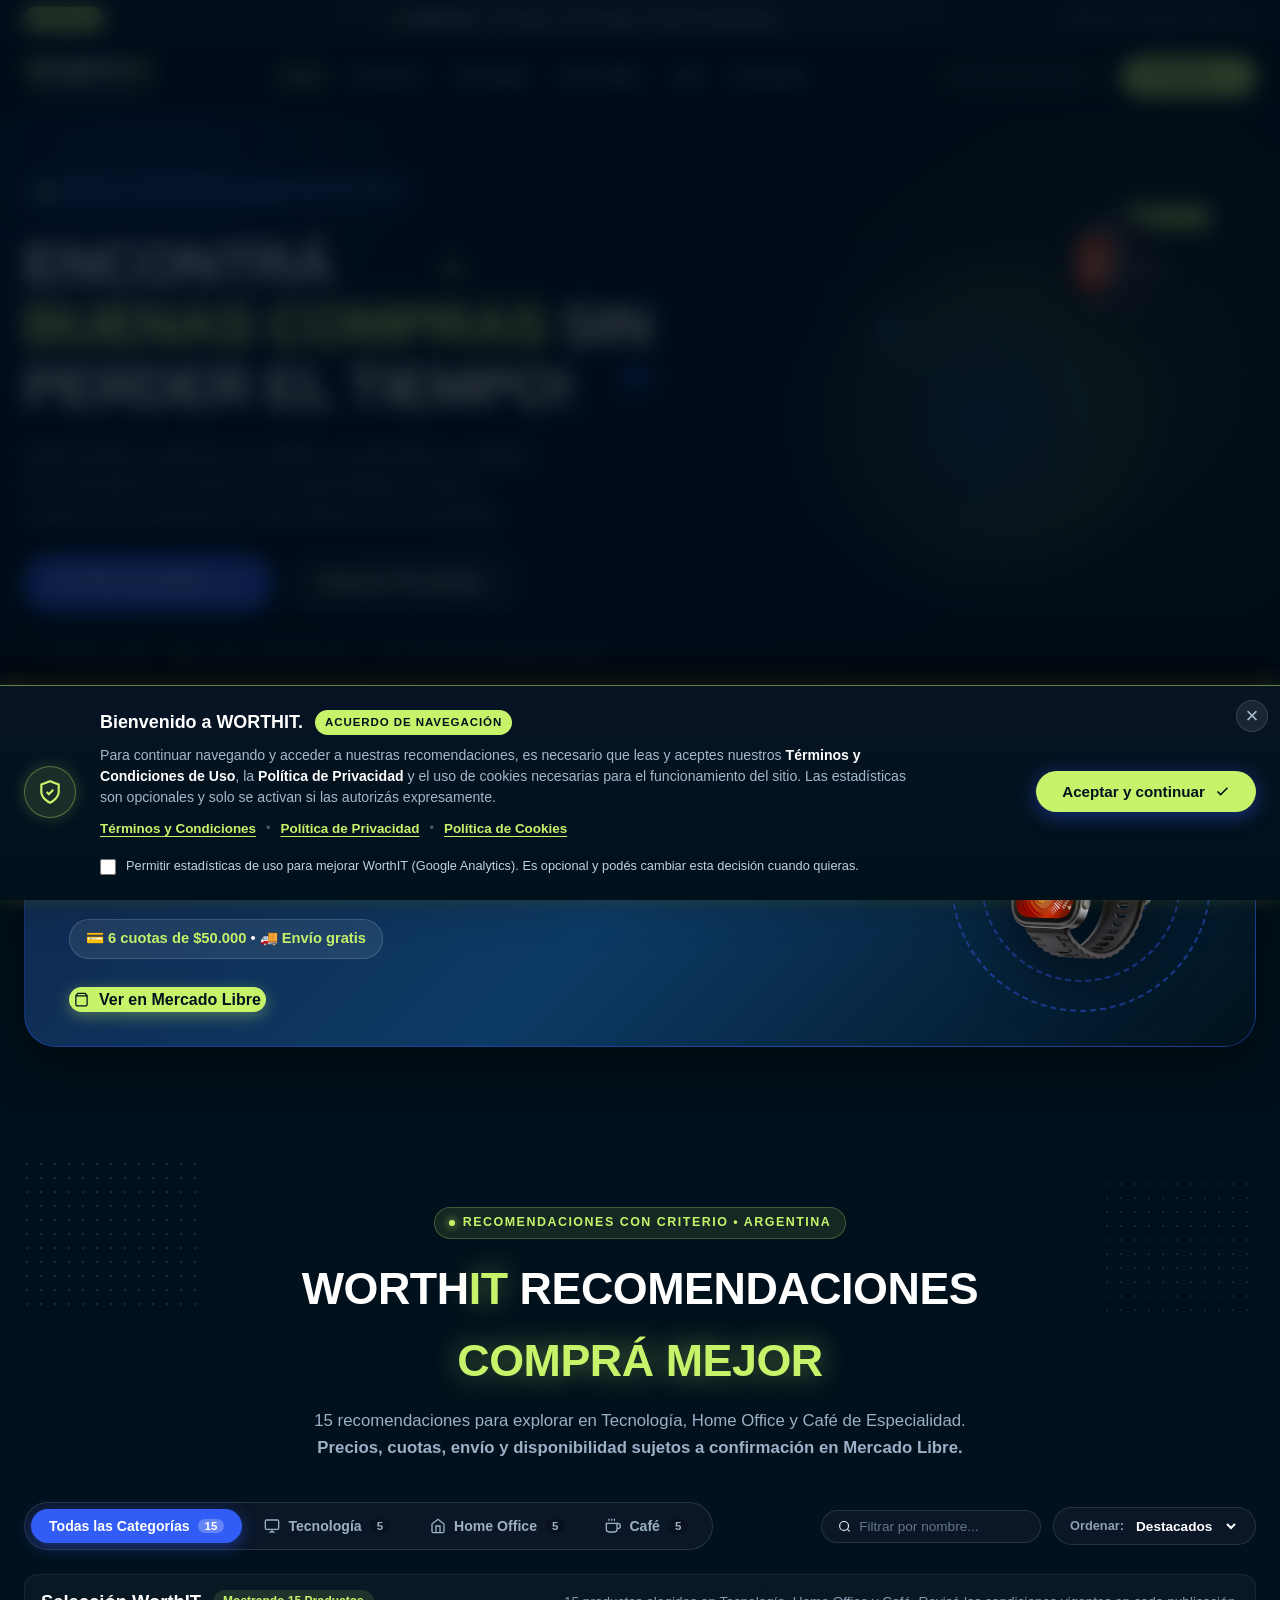
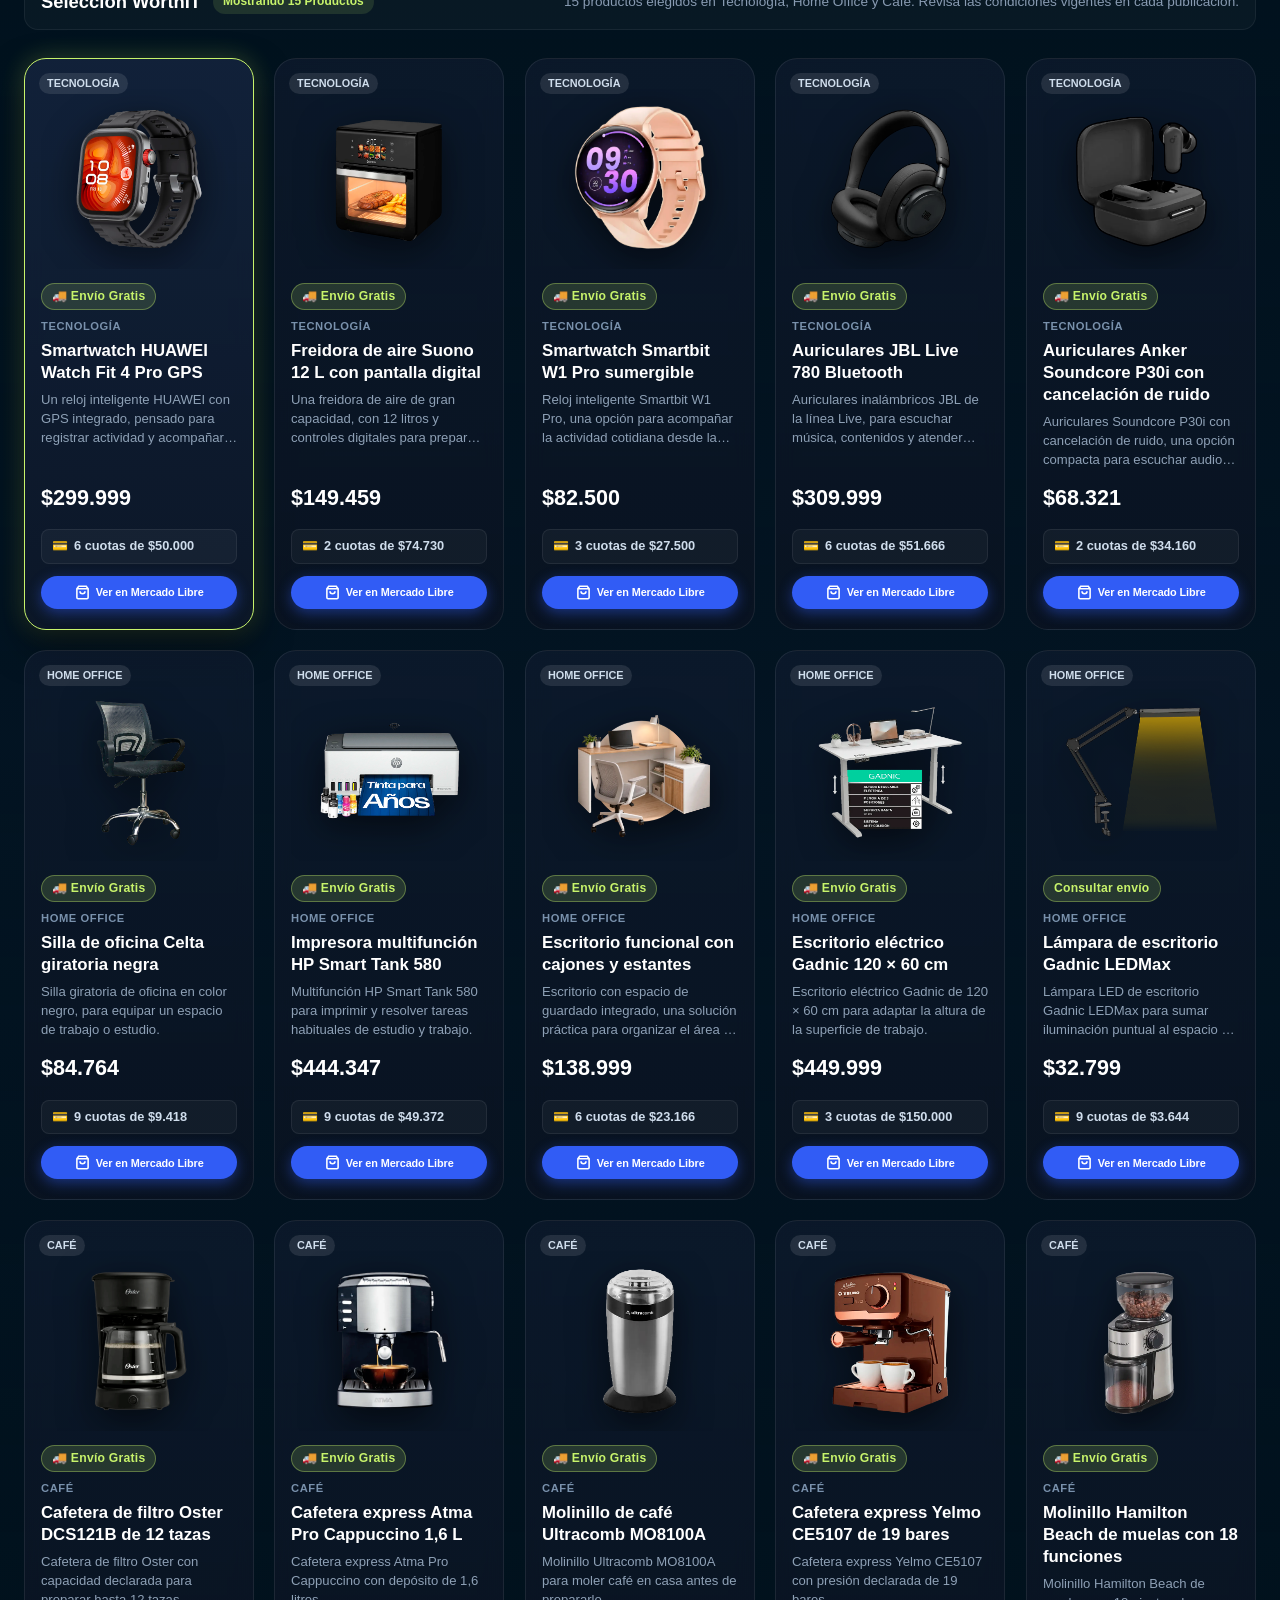
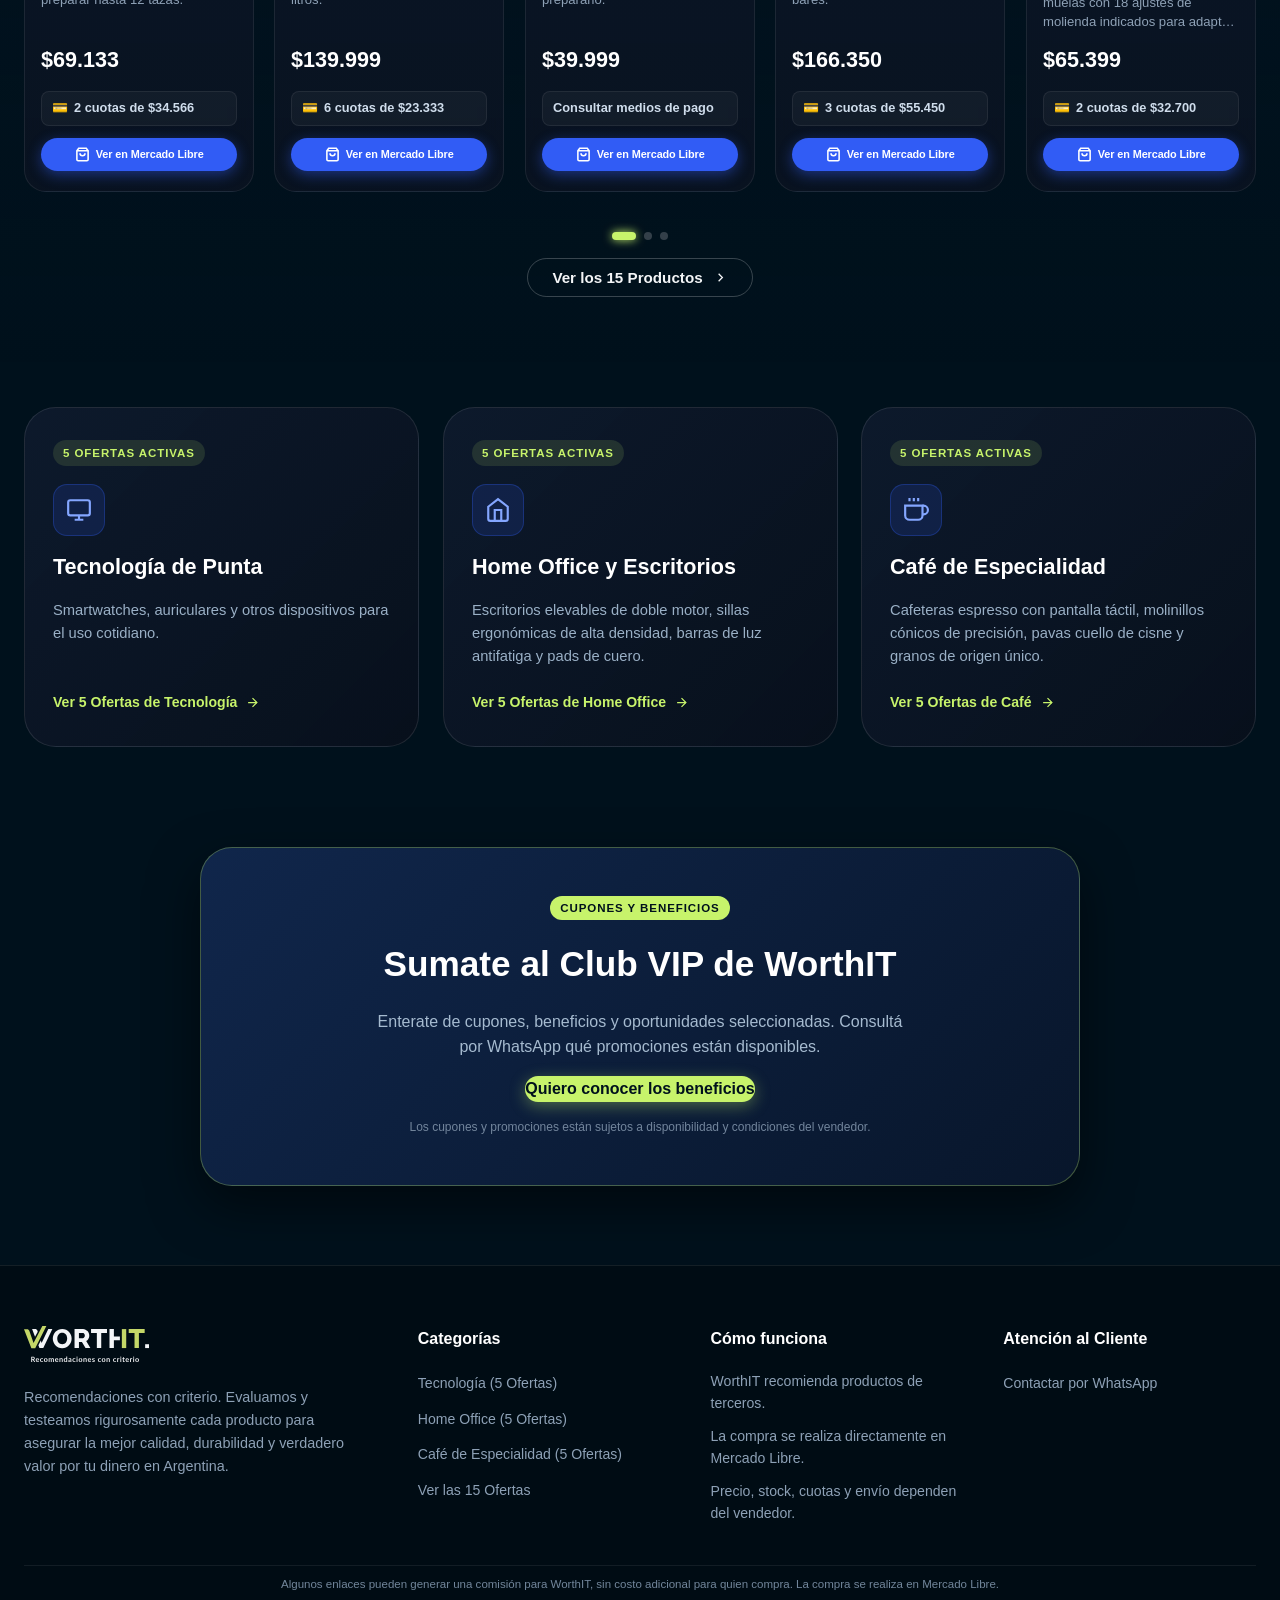
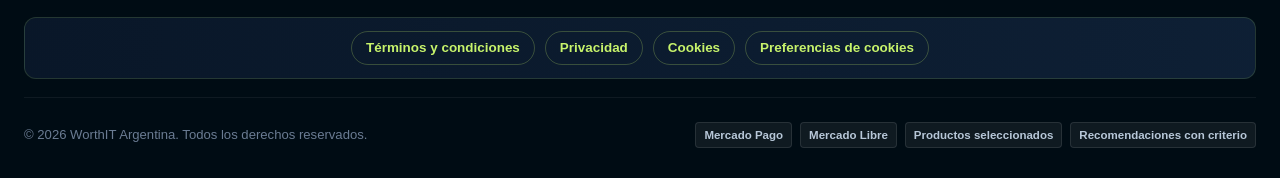
==== commit c35e1568: "Clarify essential cookies and optional analytics consent" ====
--- a/index.html
+++ b/index.html
@@ -589,7 +589,7 @@
           </div>
           <p class="consent-desc">
             Para continuar navegando y acceder a nuestras recomendaciones, es necesario que leas y aceptes nuestros
-            <strong>Términos y Condiciones de Uso</strong>, la <strong>Política de Privacidad</strong> y el uso de <strong>Cookies</strong>.
+            <strong>Términos y Condiciones de Uso</strong>, la <strong>Política de Privacidad</strong> y el uso de cookies necesarias para el funcionamiento del sitio. Las estadísticas son opcionales y solo se activan si las autorizás expresamente.
           </p>
           <div class="consent-links-row">
             <a class="consent-legal-link" href="#" data-open-legal="terms">Términos y Condiciones</a>
--- a/styles.css
+++ b/styles.css
@@ -4051,3 +4051,24 @@
   font-weight: 400;
   line-height: 1.6;
 }
+
+
+/* Consentimiento opcional de analítica — WorthIT */
+.analytics-consent-option {
+  display: flex;
+  align-items: flex-start;
+  gap: 10px;
+  margin-top: 10px;
+  color: #c3d1df;
+  font-size: .8rem;
+  line-height: 1.45;
+  cursor: pointer;
+}
+.analytics-consent-option input {
+  width: 16px;
+  height: 16px;
+  margin: 2px 0 0;
+  flex: 0 0 16px;
+  accent-color: var(--color-accent);
+}
+.analytics-consent-option span { max-width: 780px; }
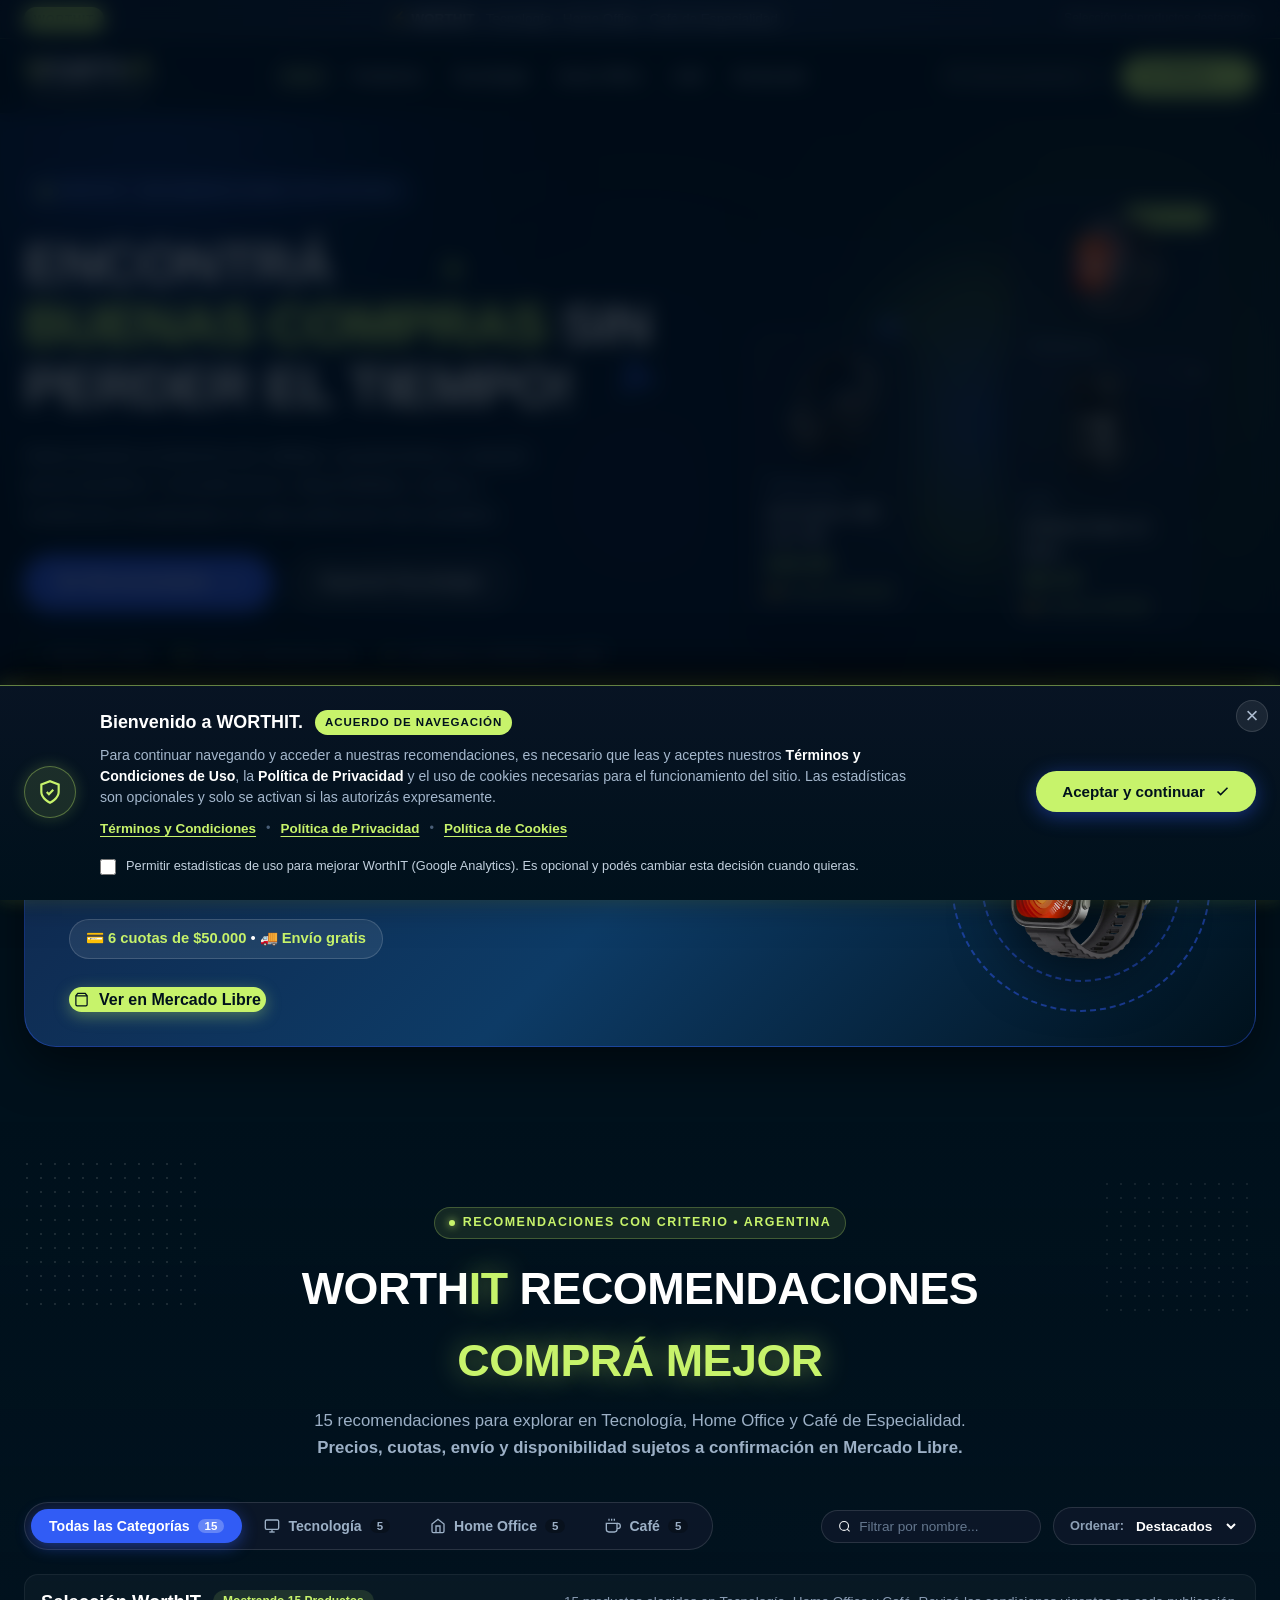
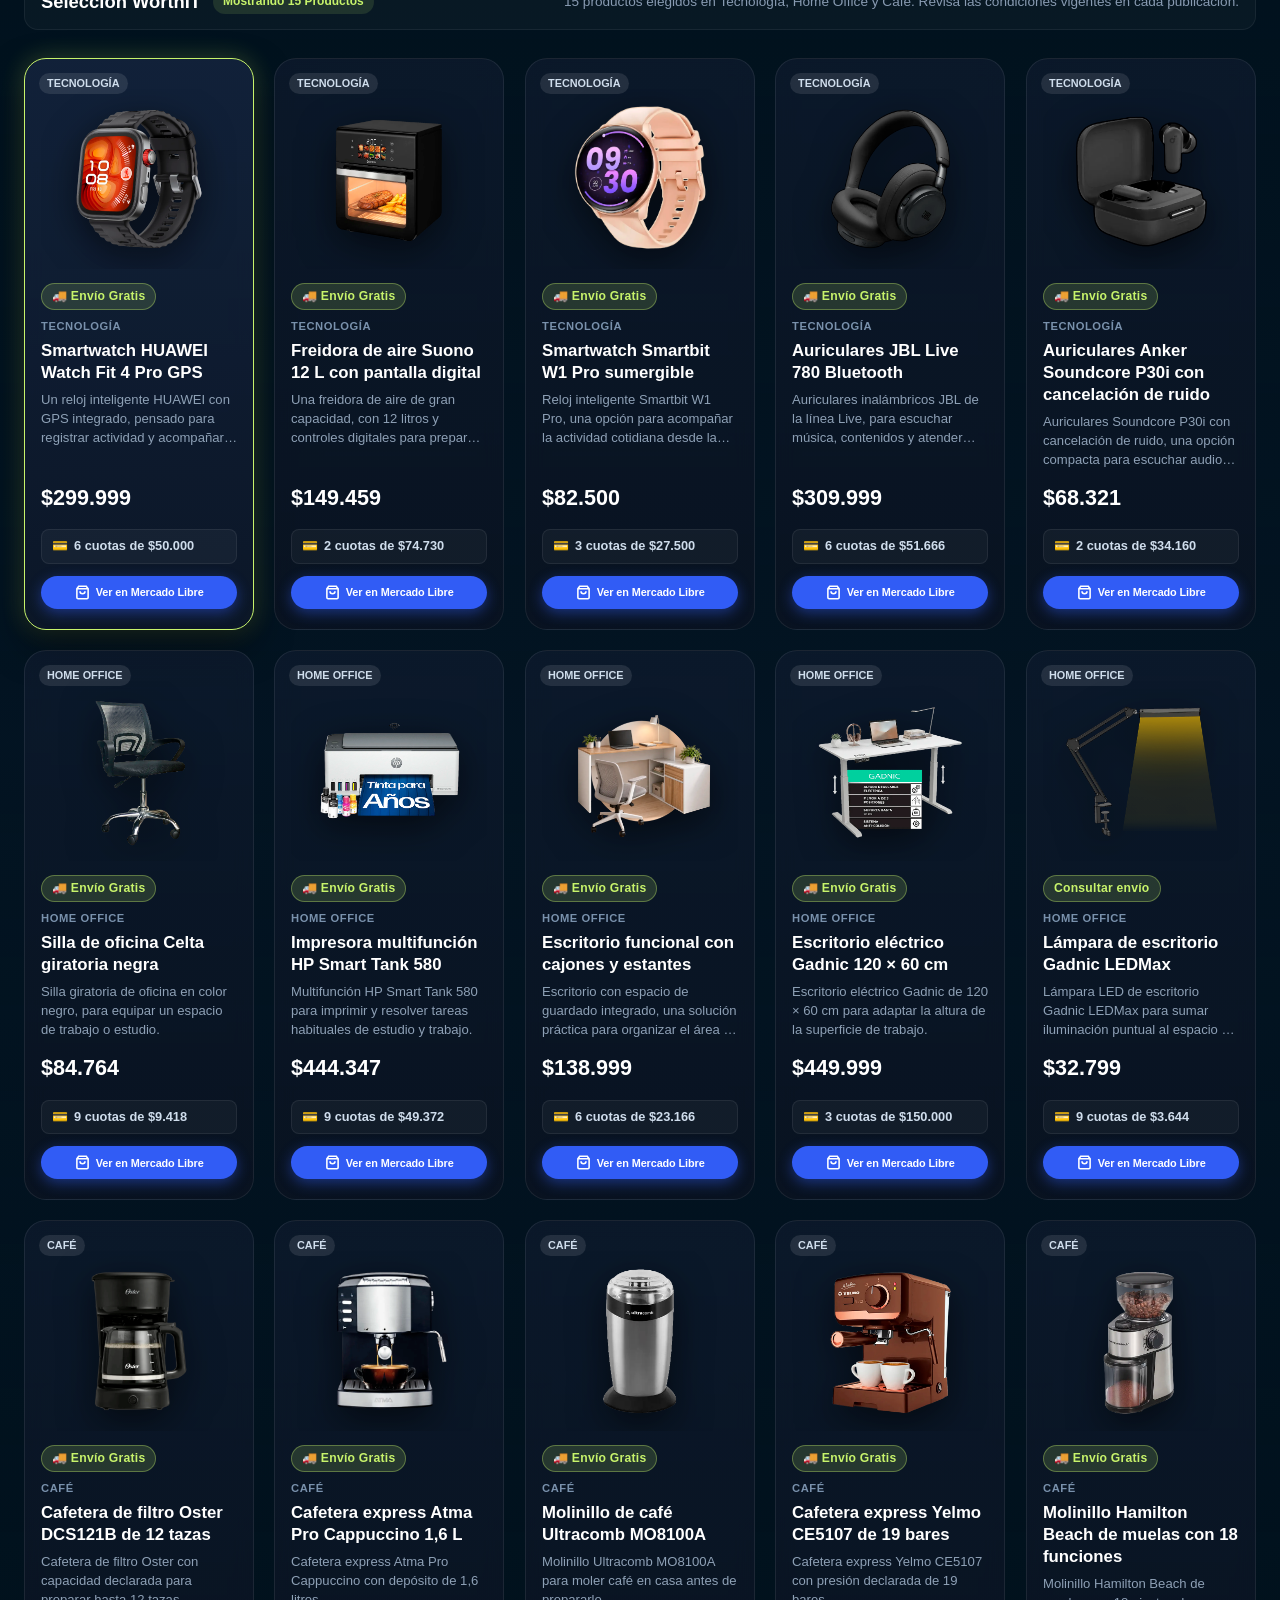
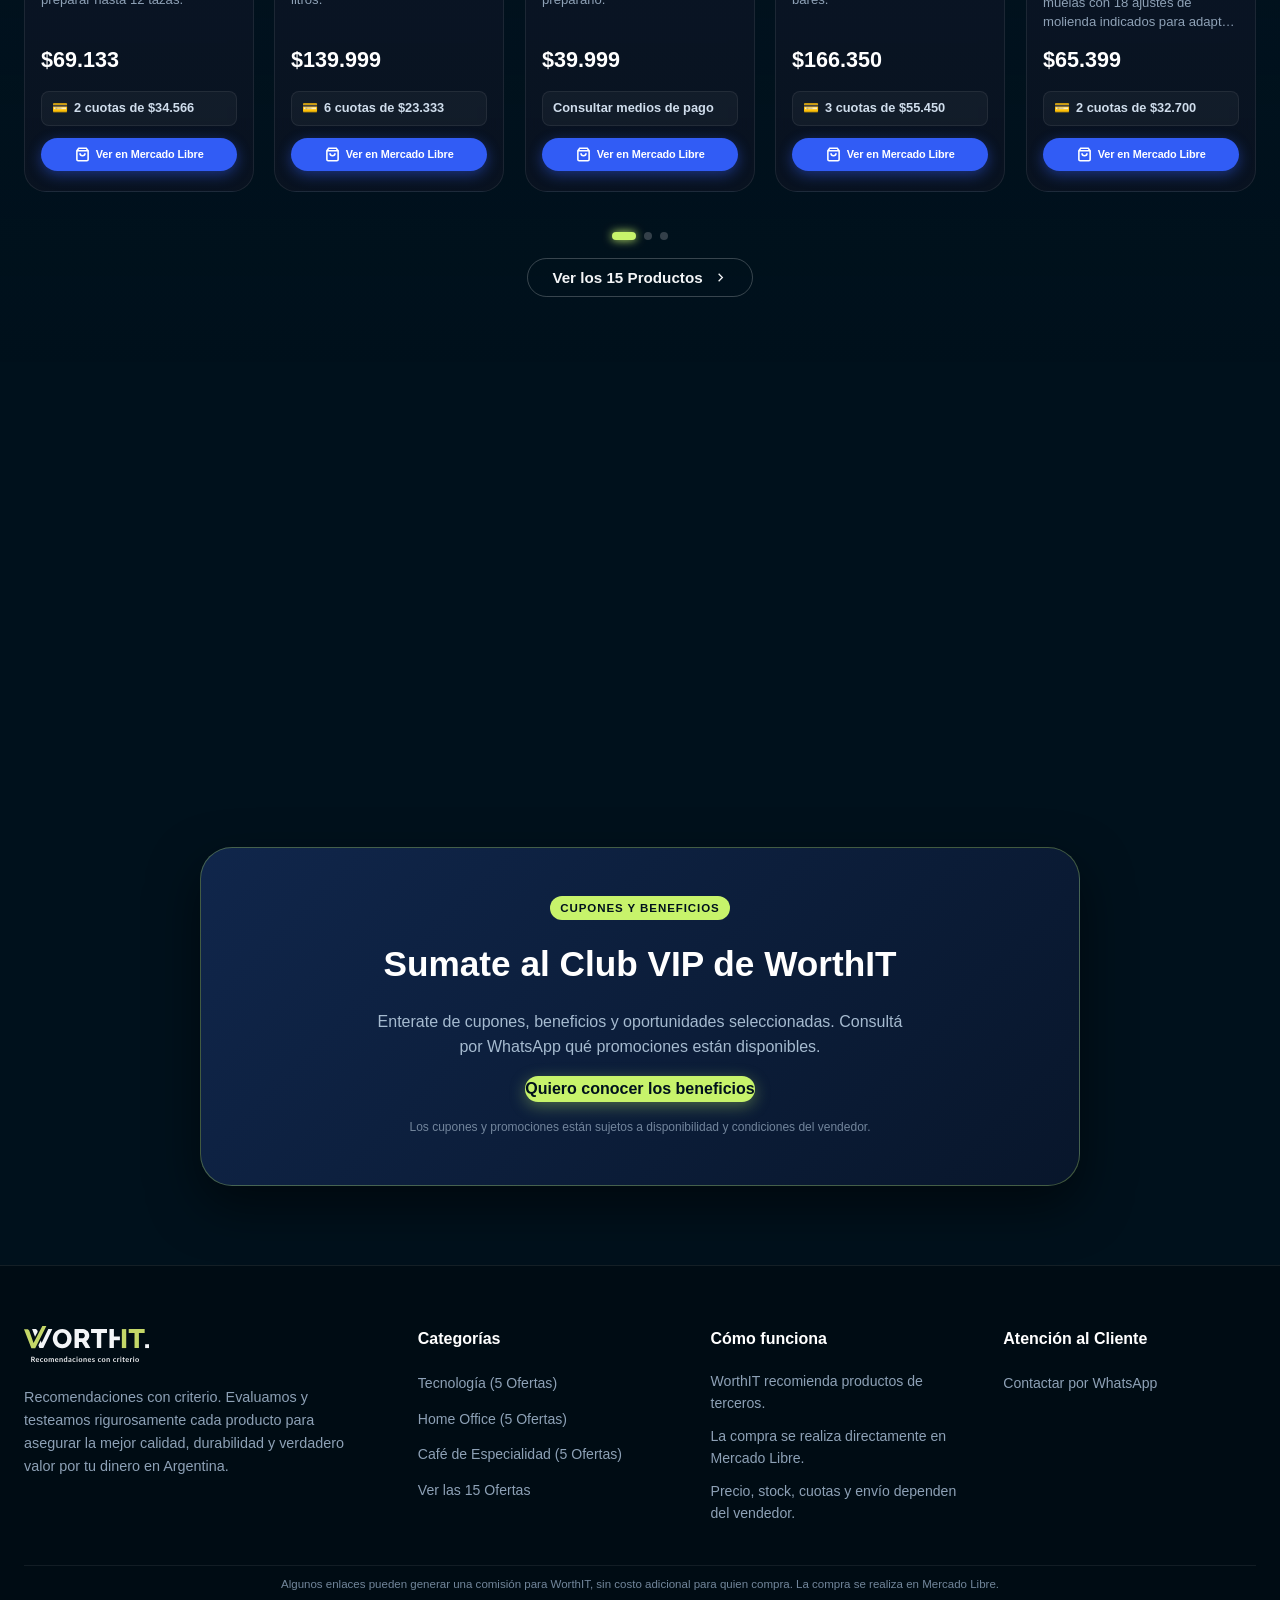
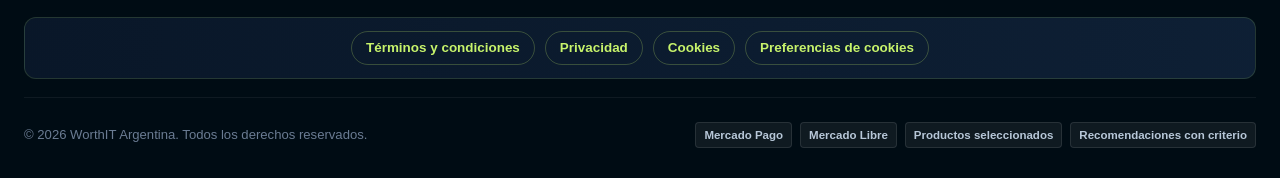
==== commit 63788bc2: "Align privacy details with optional GA4 processing" ====
--- a/index.html
+++ b/index.html
@@ -677,7 +677,7 @@
 <li><strong>Preferencia de navegación:</strong> el sitio guarda en el navegador una constancia para recordar la aceptación del acuerdo de navegación, mediante almacenamiento local (localStorage) y una cookie propia de duración de un año.</li>
 <li><strong>Preferencia de analítica:</strong> si aceptás voluntariamente las estadísticas, el sitio recuerda esa elección en el almacenamiento local del navegador y carga Google Tag Manager para habilitar Google Analytics 4. Si no aceptás, Google Analytics no se carga.</li>
 <li><strong>Consultas por WhatsApp:</strong> si elegís iniciar una conversación, WhatsApp recibe los datos y el contenido que decidas enviar, como tu número de teléfono, nombre de perfil y mensaje. Esos datos se tratan a través de WhatsApp y del dispositivo que recibe la consulta.</li>
-<li><strong>Datos técnicos de conexión:</strong> al visitar un sitio web, el proveedor de alojamiento y la infraestructura de Internet pueden procesar datos técnicos necesarios para entregar la página, como dirección IP, fecha y hora de la solicitud e información del navegador. WorthIT no utiliza esos datos mediante una herramienta propia de analítica en el código revisado.</li>
+<li><strong>Datos técnicos de conexión:</strong> al visitar un sitio web, el proveedor de alojamiento y la infraestructura de Internet pueden procesar datos técnicos necesarios para entregar la página, como dirección IP, fecha y hora de la solicitud e información del navegador. Si aceptás las estadísticas, Google Analytics también puede procesar datos técnicos y de interacción para elaborar mediciones de audiencia.</li>
 </ul>
 <h2>3. Para qué se utilizan</h2>
 <p>La preferencia de navegación se utiliza para recordar la aceptación del acuerdo. Si autorizás las estadísticas, Google Analytics 4 puede procesar información sobre el uso del sitio, como páginas visitadas, interacciones, información del dispositivo y datos técnicos de conexión, conforme a la configuración del servicio. Esta autorización es opcional y puede modificarse desde el enlace «Preferencias de cookies» del pie de página. Los mensajes enviados voluntariamente por WhatsApp se utilizan para responder consultas relacionadas con WorthIT y sus recomendaciones.</p>
@@ -685,7 +685,7 @@
 <p>El sitio carga tipografías desde Google Fonts (fonts.googleapis.com y fonts.gstatic.com). Si aceptás las estadísticas opcionales, también se cargan Google Tag Manager y Google Analytics 4, servicios de Google que pueden recibir datos técnicos de conexión y datos de uso del sitio. Google puede procesar esos datos conforme a sus propias condiciones y políticas. Cuando seguís un enlace, también pasás a interactuar con el sitio externo correspondiente, por ejemplo Mercado Libre o WhatsApp.</p>
 <p>La integración de Google Analytics 4 se activa únicamente después de que la persona visitante otorga su consentimiento opcional para estadísticas. WorthIT utiliza esta integración para medición de audiencia y análisis de interacciones con las recomendaciones; no se incorpora una etiqueta publicitaria en esta implementación.</p>
 <h2>5. Conservación y seguridad</h2>
-<p>La preferencia de navegación permanece en el navegador hasta que venza la cookie o la elimines desde la configuración del navegador. Los mensajes de WhatsApp se conservan según el funcionamiento y las políticas de WhatsApp y del dispositivo desde el que se atienden. WorthIT aplica medidas razonables de seguridad en el sitio, aunque ningún medio de transmisión o almacenamiento puede garantizar seguridad absoluta.</p>
+<p>La preferencia de navegación y la elección de analítica se conservan en el navegador hasta que venza la cookie correspondiente o las elimines desde su configuración. La preferencia de analítica también puede modificarse desde «Preferencias de cookies». Los mensajes de WhatsApp se conservan según el funcionamiento y las políticas de WhatsApp y del dispositivo desde el que se atienden. WorthIT aplica medidas razonables de seguridad en el sitio, aunque ningún medio de transmisión o almacenamiento puede garantizar seguridad absoluta.</p>
 <h2>6. Tus derechos</h2>
 <p>La Ley 25.326 reconoce, en los términos y condiciones que establece, derechos de acceso, rectificación y supresión de datos personales. Para realizar una consulta relacionada con WorthIT podés escribir por <a href="https://wa.me/5492234565003" target="_blank" rel="noopener noreferrer">WhatsApp</a>. También podés acudir a la Agencia de Acceso a la Información Pública (AAIP), autoridad de control en materia de protección de datos personales: <a href="https://www.argentina.gob.ar/aaip" target="_blank" rel="noopener noreferrer">argentina.gob.ar/aaip</a>.</p>
 <h2>7. Actualizaciones</h2>
